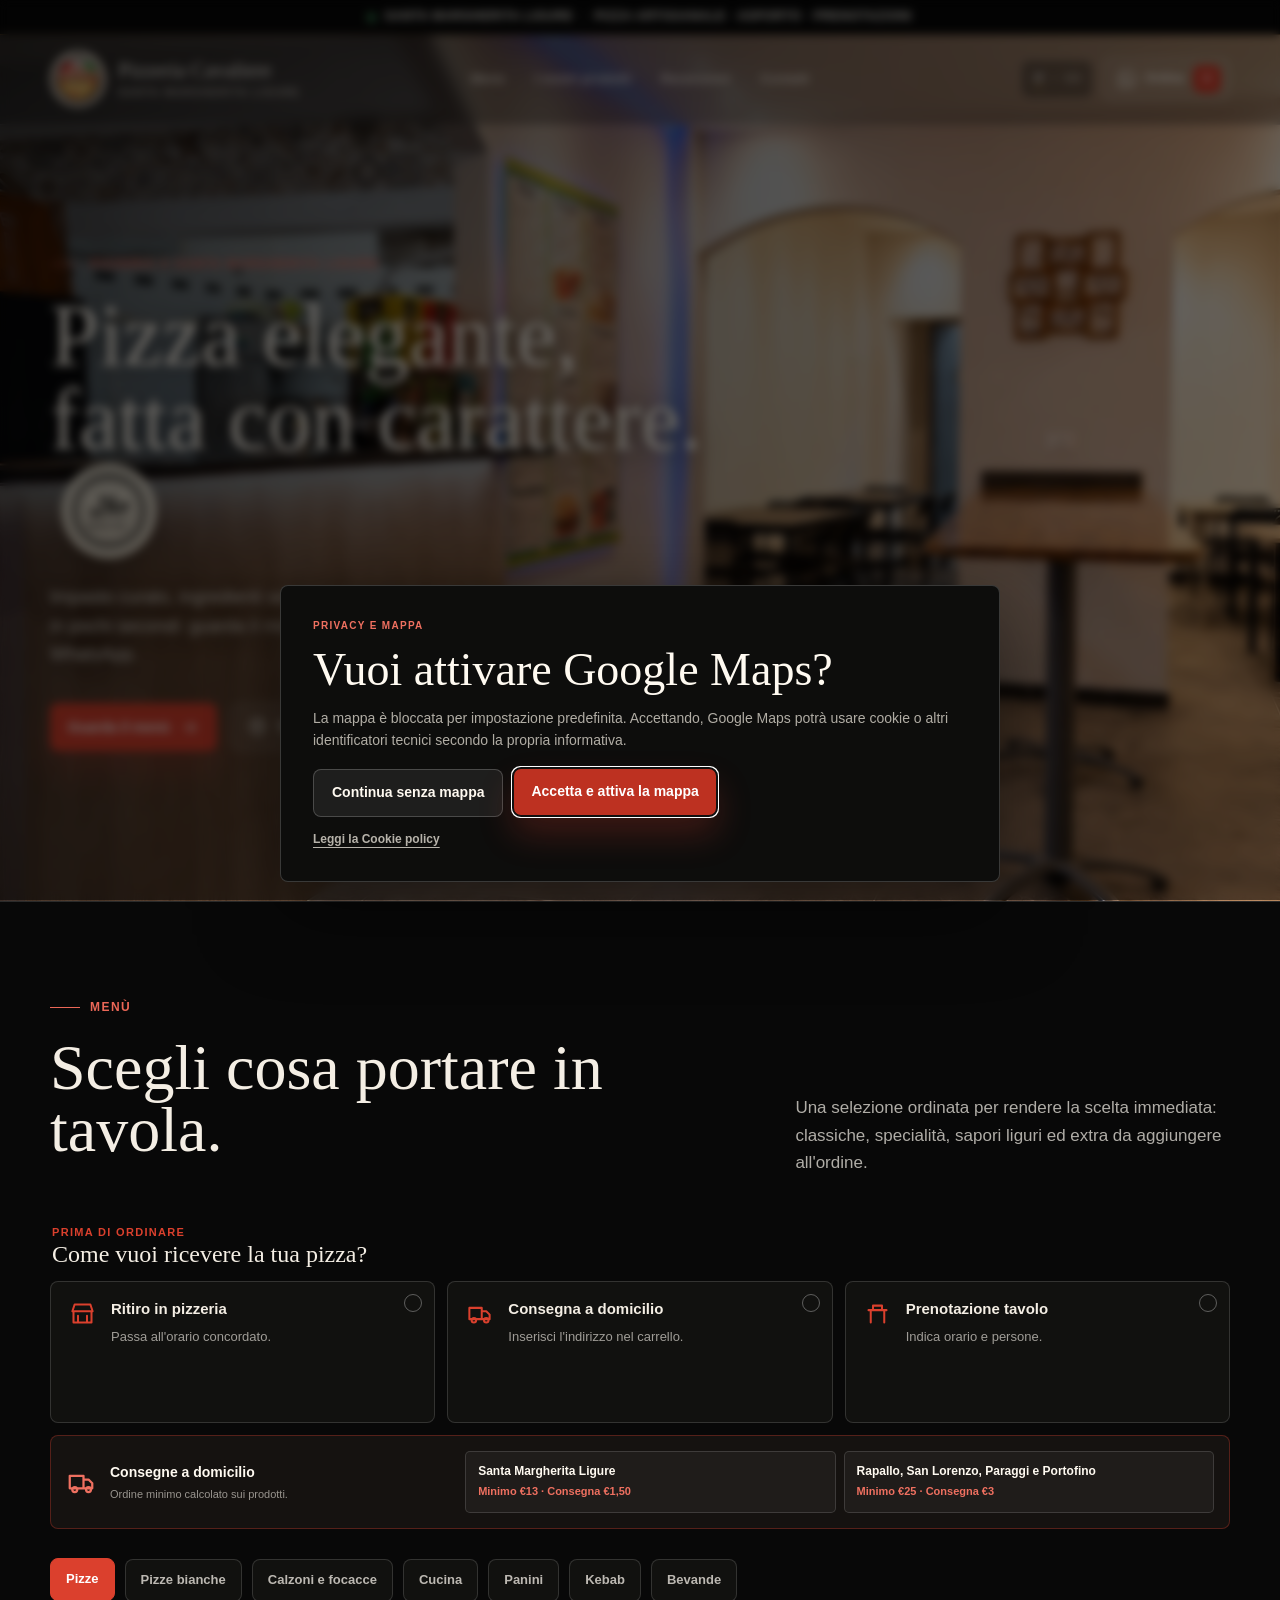
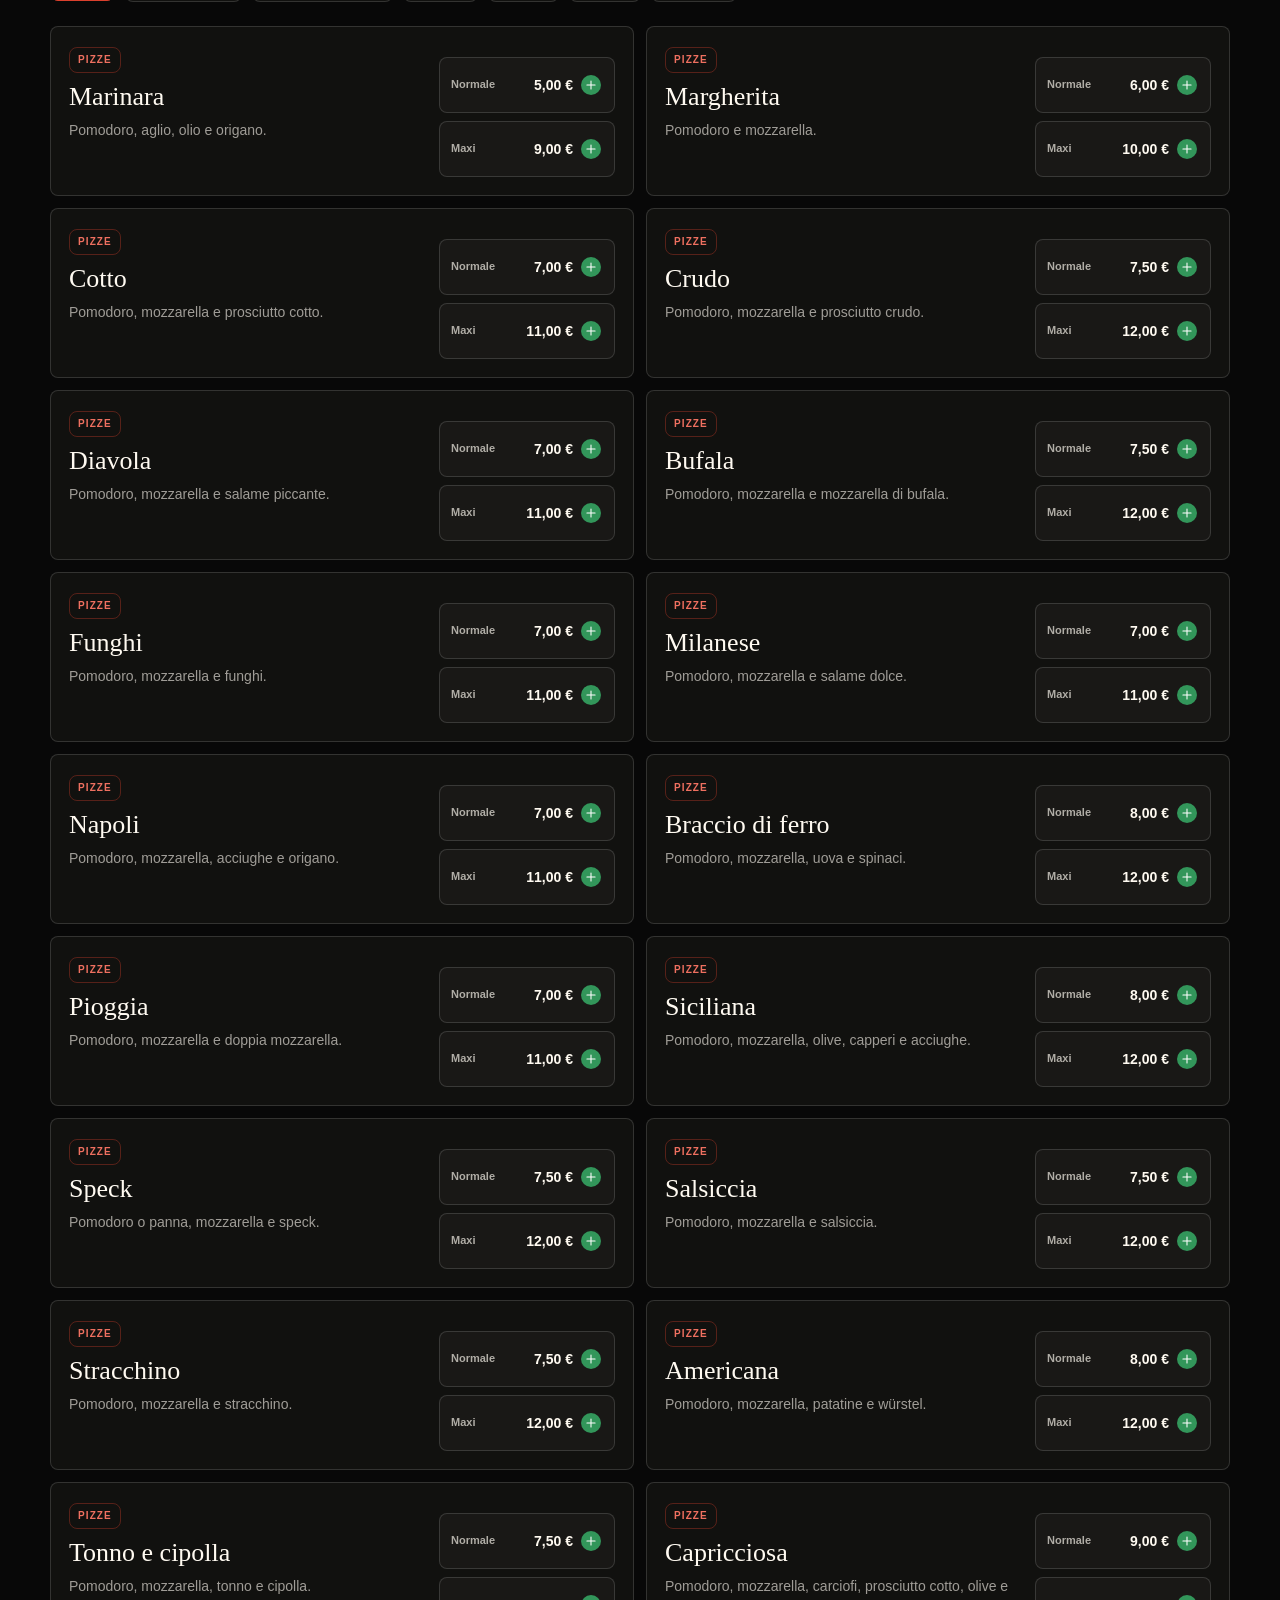
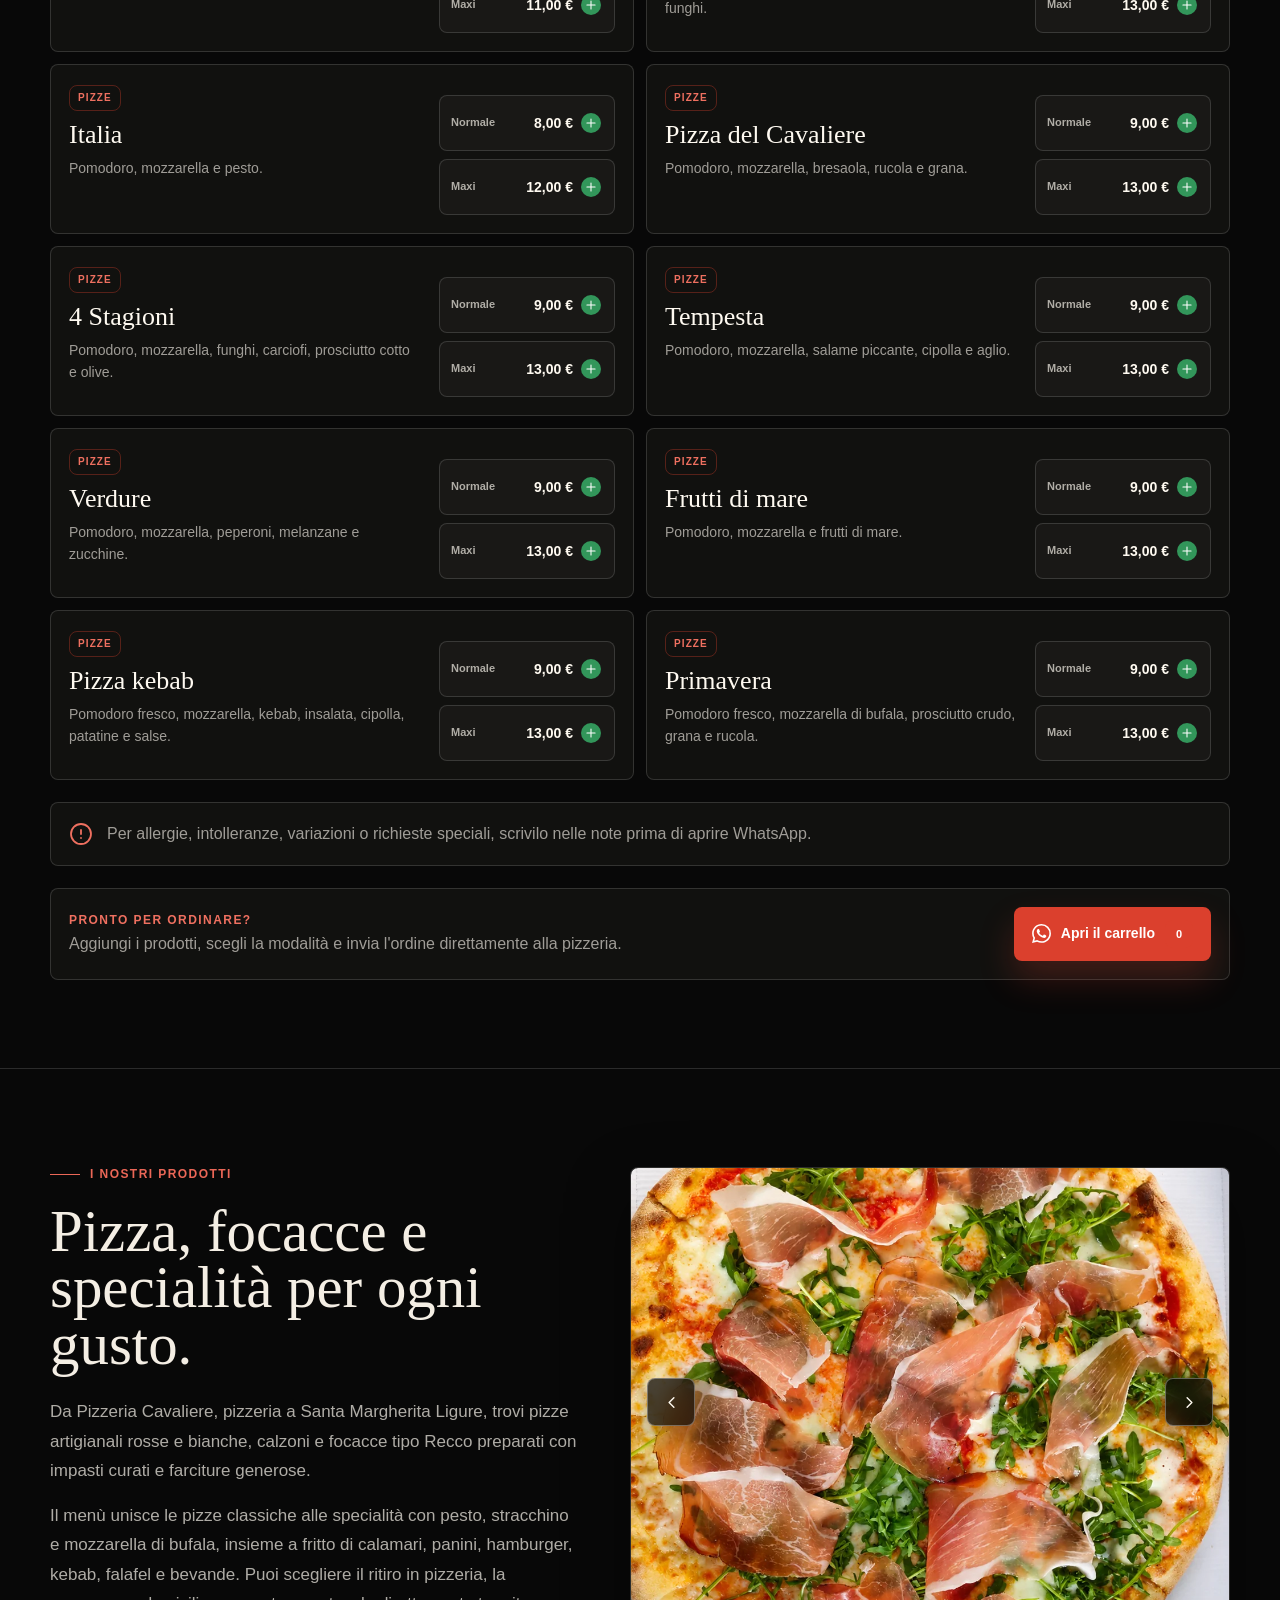
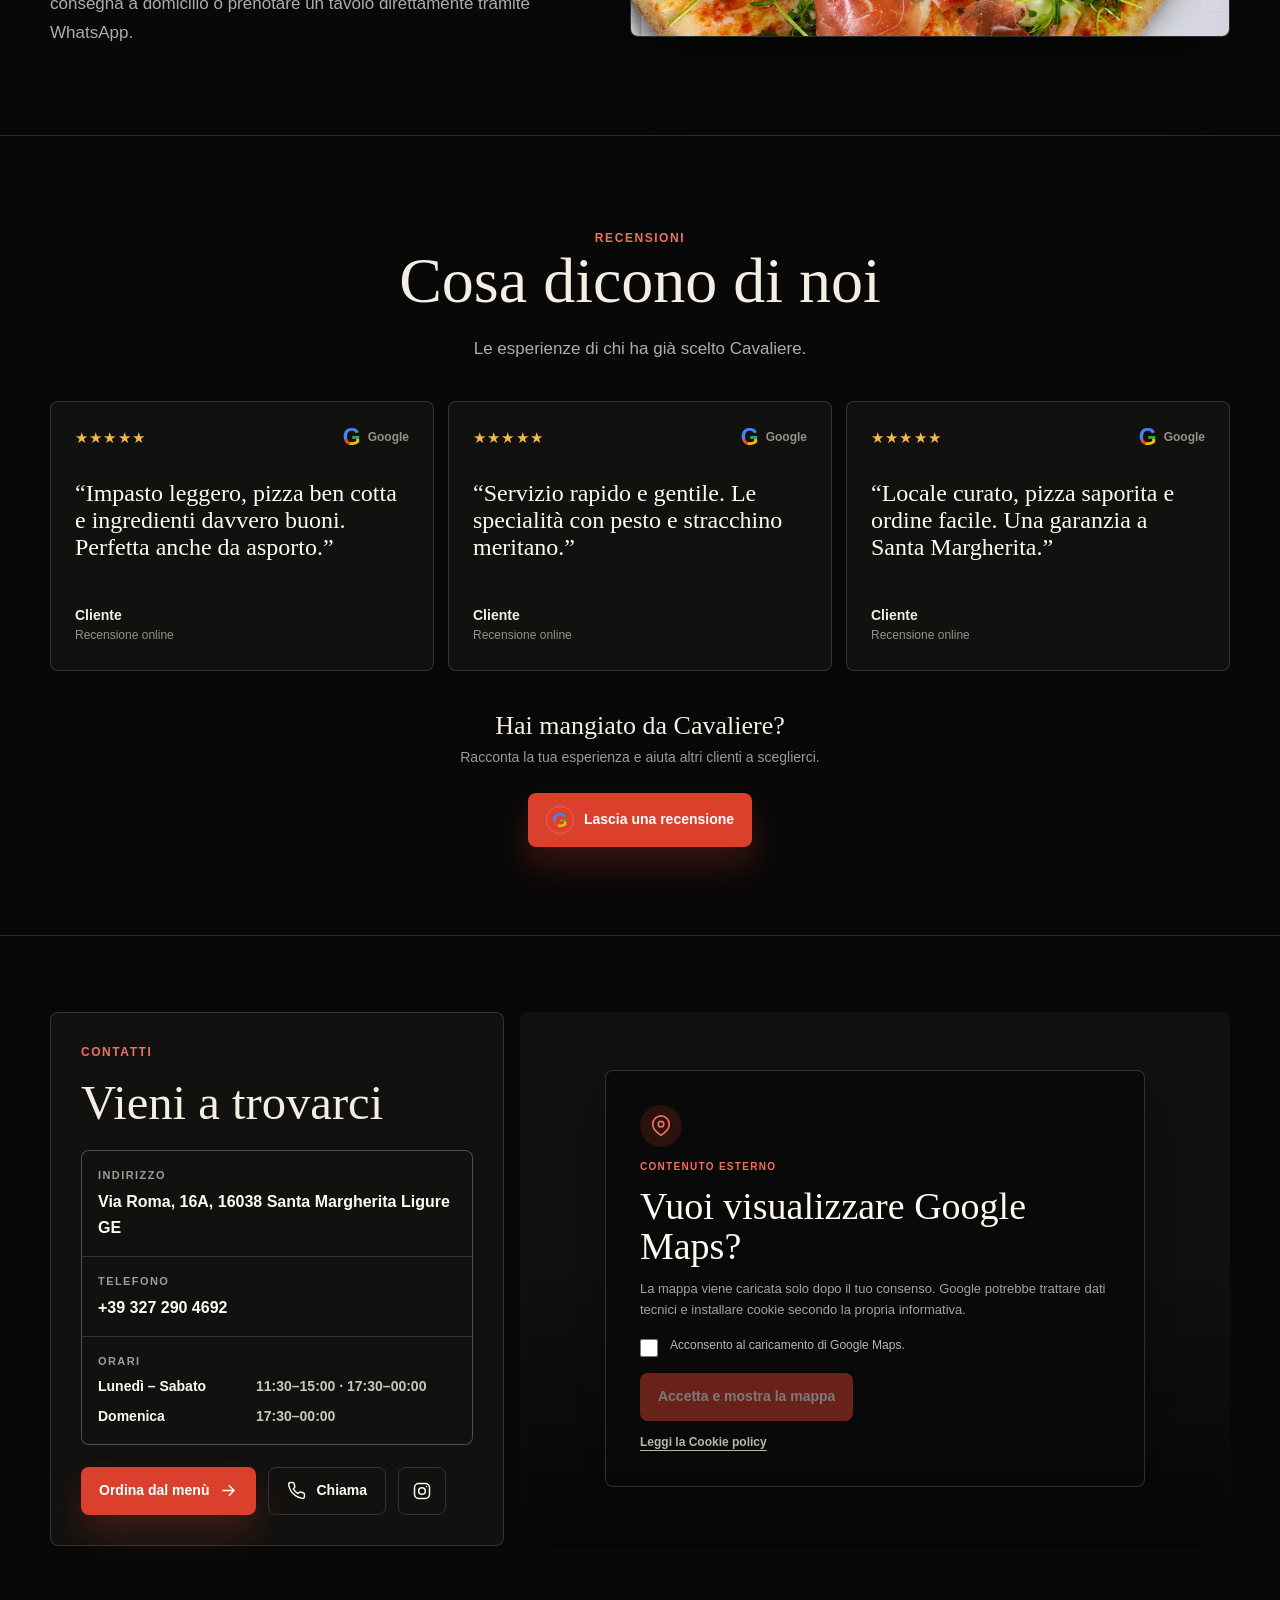
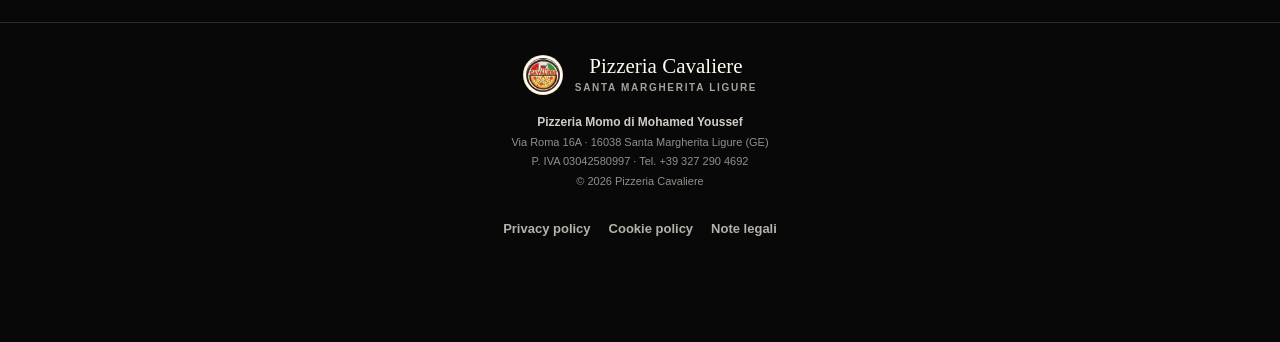
==== index.html @ 06cf5183 "Add files via upload" ====
<!doctype html>
<html lang="it" translate="no" class="notranslate">
  <head>
    <meta charset="UTF-8" />
    <meta name="viewport" content="width=device-width, initial-scale=1.0" />
    <meta
      name="description"
      content="Pizzeria Cavaliere a Santa Margherita Ligure: pizza artigianale, prodotti selezionati, asporto, prenotazioni e ordini rapidi."
    />
    <meta name="theme-color" content="#070707" />
    <meta name="google" content="notranslate" />
    <meta property="og:title" content="Pizzeria Cavaliere | Santa Margherita Ligure" />
    <meta
      property="og:description"
      content="Pizza artigianale a Santa Margherita Ligure. Guarda il menù, scegli le tue pizze e prepara l'ordine."
    />
    <meta property="og:type" content="website" />
    <meta property="og:image" content="assets/hero-locale.jpg" />
    <title>Pizzeria Cavaliere Santa Margherita Ligure | Pizza artigianale</title>
    <link rel="icon" href="assets/logo-cavaliere.jpg" type="image/jpeg" />
    <link rel="preload" href="assets/logo-cavaliere.jpg" as="image" />
    <link rel="preload" href="assets/hero-locale.jpg" as="image" />
    <link rel="preload" href="assets/hero-mobile.jpg" as="image" media="(max-width: 780px)" />
    <link rel="stylesheet" href="styles.css" />
    <script src="script.js" defer></script>
    <script type="application/ld+json">
      {
        "@context": "https://schema.org",
        "@type": "Restaurant",
        "name": "Pizzeria Cavaliere",
        "description": "Pizzeria artigianale a Santa Margherita Ligure con menù digitale, asporto e prenotazioni.",
        "address": {
          "@type": "PostalAddress",
          "streetAddress": "Via Roma, 16A",
          "postalCode": "16038",
          "addressLocality": "Santa Margherita Ligure",
          "addressRegion": "GE",
          "addressCountry": "IT"
        },
        "telephone": "+39 327 290 4692",
        "openingHoursSpecification": [
          {
            "@type": "OpeningHoursSpecification",
            "dayOfWeek": ["Monday", "Tuesday", "Wednesday", "Thursday", "Friday", "Saturday"],
            "opens": "11:30",
            "closes": "15:00"
          },
          {
            "@type": "OpeningHoursSpecification",
            "dayOfWeek": ["Monday", "Tuesday", "Wednesday", "Thursday", "Friday", "Saturday", "Sunday"],
            "opens": "17:30",
            "closes": "00:00"
          }
        ],
        "servesCuisine": ["Pizza", "Focaccia", "Cucina ligure"],
        "priceRange": "€€"
      }
    </script>
  </head>
  <body>
    <a class="skip-link" href="#contenuto">Vai al contenuto</a>

    <div class="map-cookie-notice" id="mapCookieNotice" role="dialog" aria-modal="true" aria-labelledby="mapCookieTitle" hidden>
      <div class="map-cookie-notice__panel">
        <span class="map-cookie-notice__label">Privacy e mappa</span>
        <h2 id="mapCookieTitle">Vuoi attivare Google Maps?</h2>
        <p>La mappa è bloccata per impostazione predefinita. Accettando, Google Maps potrà usare cookie o altri identificatori tecnici secondo la propria informativa.</p>
        <div class="map-cookie-notice__actions">
          <button class="button button--ghost" type="button" id="declineMapCookies">Continua senza mappa</button>
          <button class="button button--primary" type="button" id="acceptMapCookies">Accetta e attiva la mappa</button>
        </div>
        <a href="cookie-policy.html">Leggi la Cookie policy</a>
      </div>
    </div>

    <div class="announcement" role="status">
      <div class="container announcement__inner">
        <span class="open-dot" aria-hidden="true"></span>
        <span>Santa Margherita Ligure</span>
        <span class="announcement__divider" aria-hidden="true"></span>
        <span>Pizza artigianale · Asporto · Prenotazioni</span>
      </div>
    </div>

    <header class="site-header" id="top">
      <nav class="container nav" aria-label="Navigazione principale">
        <a class="brand" href="#top" aria-label="Pizzeria Cavaliere, torna all'inizio">
          <span class="brand__mark brand__mark--image" aria-hidden="true">
            <img src="assets/logo-cavaliere.jpg" alt="" width="780" height="782" />
          </span>
          <span class="brand__text">
            <strong>Pizzeria Cavaliere</strong>
            <small>Santa Margherita Ligure</small>
          </span>
        </a>

        <div class="nav__links">
          <a href="#menu">Menù</a>
          <a href="#prodotti">I nostri prodotti</a>
          <a href="#recensioni">Recensioni</a>
          <a href="#contatti">Contatti</a>
        </div>

        <div class="nav__actions">
          <div class="language-switcher" role="group" aria-label="Seleziona lingua">
            <button type="button" data-set-language="it" aria-pressed="true">IT</button>
            <span aria-hidden="true">/</span>
            <button type="button" data-set-language="en" aria-pressed="false">EN</button>
          </div>

          <a class="mobile-call-pill" href="tel:+393272904692" data-phone-link aria-label="Chiama Pizzeria Cavaliere">
            <svg viewBox="0 0 24 24" aria-hidden="true"><path d="M22 16.9v3a2 2 0 0 1-2.2 2 19.8 19.8 0 0 1-8.6-3.1 19.4 19.4 0 0 1-6-6A19.8 19.8 0 0 1 2.1 4.2 2 2 0 0 1 4.1 2h3a2 2 0 0 1 2 1.7c.1 1 .4 2 .7 2.8a2 2 0 0 1-.5 2.1L8 9.9a16 16 0 0 0 6 6l1.3-1.3a2 2 0 0 1 2.1-.5c.9.3 1.8.6 2.8.7a2 2 0 0 1 1.8 2.1z" /></svg>
          </a>

          <button class="cart-pill" type="button" data-open-cart aria-label="Apri il carrello">
            <svg class="whatsapp-logo" viewBox="0 0 24 24" aria-hidden="true">
              <path d="M17.472 14.382c-.297-.149-1.758-.867-2.03-.967-.273-.099-.471-.149-.67.149-.198.297-.767.966-.94 1.164-.173.199-.347.223-.644.075-.297-.149-1.255-.462-2.39-1.475-.883-.788-1.48-1.761-1.653-2.059-.173-.297-.018-.458.13-.606.134-.133.297-.347.446-.521.149-.173.198-.297.297-.495.1-.198.05-.372-.025-.521-.074-.149-.669-1.612-.916-2.207-.242-.579-.487-.5-.669-.51-.173-.009-.372-.01-.57-.01-.198 0-.52.075-.792.372-.272.297-1.04 1.016-1.04 2.479 0 1.462 1.065 2.875 1.213 3.074.149.198 2.095 3.2 5.076 4.487.709.306 1.263.489 1.694.626.712.226 1.36.194 1.872.118.571-.085 1.758-.719 2.006-1.413.248-.694.248-1.289.173-1.413-.074-.124-.272-.198-.57-.347m-5.421 7.403h-.004a9.87 9.87 0 0 1-5.031-1.378l-.361-.214-3.741.981.998-3.648-.235-.374a9.86 9.86 0 0 1-1.51-5.26c.002-5.45 4.437-9.884 9.892-9.884a9.82 9.82 0 0 1 7.021 2.91 9.83 9.83 0 0 1 2.898 7.026c-.003 5.45-4.437 9.884-9.927 9.884m8.413-18.297A11.82 11.82 0 0 0 12.05 0C5.495 0 .16 5.335.157 11.892c0 2.096.547 4.142 1.588 5.945L.057 24l6.305-1.654a11.89 11.89 0 0 0 5.683 1.448h.005c6.554 0 11.89-5.335 11.893-11.893a11.82 11.82 0 0 0-3.48-8.413Z" />
            </svg>
            <span>Ordina</span>
            <span class="cart-pill__count" data-cart-count>0</span>
          </button>
        </div>
      </nav>
    </header>

    <main id="contenuto">
      <section class="hero" aria-labelledby="hero-title">
        <div class="container hero__grid">
          <div class="hero__content reveal">
            <div class="eyebrow"><span></span> Pizzeria a Santa Margherita Ligure</div>
            <h1 id="hero-title">
              Pizza elegante, fatta con carattere.
              <span class="hero__halal-badge" aria-label="Proposte Halal">
                <img src="assets/halal-mark.svg" alt="Halal" width="120" height="120" />
              </span>
            </h1>
            <p class="hero__claim">
              Impasto curato, ingredienti selezionati e un servizio pensato per farti ordinare in pochi secondi:
              guarda il menù e invia la richiesta direttamente su WhatsApp.
            </p>
            <div class="hero__actions">
              <a class="button button--primary hero__primary-cta" href="#menu">
                <span>Guarda il menù</span>
                <svg viewBox="0 0 24 24" aria-hidden="true"><path d="M5 12h14M13 6l6 6-6 6" /></svg>
              </a>
              <a class="button button--ghost hero__location-cta" href="#contatti">
                <svg viewBox="0 0 24 24" aria-hidden="true">
                  <path d="M21 10c0 7-9 12-9 12S3 17 3 10a9 9 0 1 1 18 0Z" />
                  <path d="M12 13a3 3 0 1 0 0-6 3 3 0 0 0 0 6Z" />
                </svg>
                <span>Trova il locale</span>
              </a>
              <a
                class="social-icon-link"
                href="https://www.instagram.com/pizzeria_cavaliere"
                target="_blank"
                rel="noreferrer"
                aria-label="Pizzeria Cavaliere su Instagram"
                title="Instagram"
              >
                <svg viewBox="0 0 24 24" aria-hidden="true">
                  <rect x="3" y="3" width="18" height="18" rx="5" />
                  <circle cx="12" cy="12" r="4" />
                  <path d="M17.5 6.5h.01" />
                </svg>
              </a>
            </div>
          </div>
        </div>

        <a class="hero__scroll" href="#menu" aria-label="Scorri al menù">
          <span>Guarda il menù</span>
          <svg viewBox="0 0 24 24" aria-hidden="true"><path d="m6 9 6 6 6-6" /></svg>
        </a>
      </section>

      <section class="menu-section section" id="menu" aria-labelledby="menu-title">
        <div class="container">
          <div class="section-heading reveal">
            <div>
              <div class="eyebrow"><span></span> Menù</div>
              <h2 id="menu-title">Scegli cosa portare in tavola.</h2>
            </div>
            <p>
              Una selezione ordinata per rendere la scelta immediata: classiche, specialità,
              sapori liguri ed extra da aggiungere all'ordine.
            </p>
          </div>

          <fieldset class="fulfillment-choice reveal" id="orderModeChoice">
            <legend>
              <span>Prima di ordinare</span>
              Come vuoi ricevere la tua pizza?
            </legend>
            <div class="fulfillment-choice__grid">
              <label class="fulfillment-card">
                <input type="radio" name="orderMode" value="Ritiro in pizzeria" data-order-mode-input required />
                <span class="fulfillment-card__check" aria-hidden="true"></span>
                <svg viewBox="0 0 24 24" aria-hidden="true"><path d="M4 10h16v10H4zM3 10l2-6h14l2 6M8 14v6M16 14v6" /></svg>
                <strong>Ritiro in pizzeria</strong>
                <small>Passa all'orario concordato.</small>
              </label>
              <label class="fulfillment-card">
                <input type="radio" name="orderMode" value="Consegna a domicilio" data-order-mode-input />
                <span class="fulfillment-card__check" aria-hidden="true"></span>
                <svg viewBox="0 0 24 24" aria-hidden="true"><path d="M3 7h11v10H3zM14 10h4l3 3v4h-7zM7 20a2 2 0 1 0 0-4 2 2 0 0 0 0 4ZM18 20a2 2 0 1 0 0-4 2 2 0 0 0 0 4Z" /></svg>
                <strong>Consegna a domicilio</strong>
                <small>Inserisci l'indirizzo nel carrello.</small>
              </label>
              <label class="fulfillment-card">
                <input type="radio" name="orderMode" value="Prenotazione tavolo" data-order-mode-input />
                <span class="fulfillment-card__check" aria-hidden="true"></span>
                <svg viewBox="0 0 24 24" aria-hidden="true"><path d="M4 9h16M6 9v11M18 9v11M8 5h8v4H8z" /></svg>
                <strong>Prenotazione tavolo</strong>
                <small>Indica orario e persone.</small>
              </label>
            </div>
            <aside class="delivery-rates" aria-label="Condizioni per la consegna a domicilio">
              <div class="delivery-rates__heading">
                <svg viewBox="0 0 24 24" aria-hidden="true"><path d="M3 7h11v10H3zM14 10h4l3 3v4h-7zM7 20a2 2 0 1 0 0-4 2 2 0 0 0 0 4ZM18 20a2 2 0 1 0 0-4 2 2 0 0 0 0 4Z" /></svg>
                <div><strong>Consegne a domicilio</strong><small>Ordine minimo calcolato sui prodotti.</small></div>
              </div>
              <div class="delivery-rates__zones">
                <div><strong>Santa Margherita Ligure</strong><span>Minimo €13 · Consegna €1,50</span></div>
                <div><strong>Rapallo, San Lorenzo, Paraggi e Portofino</strong><span>Minimo €25 · Consegna €3</span></div>
              </div>
            </aside>
            <p class="field-error" id="orderModeError" role="alert" hidden>Scegli una modalità prima di inviare l'ordine.</p>
          </fieldset>

          <div class="menu-toolbar reveal" aria-label="Categorie del menù">
            <button class="filter-button is-active" type="button" data-filter="pizze" aria-pressed="true">Pizze</button>
            <button class="filter-button" type="button" data-filter="bianche" aria-pressed="false">Pizze bianche</button>
            <button class="filter-button" type="button" data-filter="forno" aria-pressed="false">Calzoni e focacce</button>
            <button class="filter-button" type="button" data-filter="cucina" aria-pressed="false">Cucina</button>
            <button class="filter-button" type="button" data-filter="panini" aria-pressed="false">Panini</button>
            <button class="filter-button" type="button" data-filter="kebab" aria-pressed="false">Kebab</button>
            <button class="filter-button" type="button" data-filter="bevande" aria-pressed="false">Bevande</button>
          </div>

          <div class="menu-grid" id="menuGrid" aria-live="polite"></div>

          <div class="menu-note reveal">
            <svg viewBox="0 0 24 24" aria-hidden="true"><path d="M12 22c5.5 0 10-4.5 10-10S17.5 2 12 2 2 6.5 2 12s4.5 10 10 10ZM12 8v4M12 16h.01" /></svg>
            <p>
              Per allergie, intolleranze, variazioni o richieste speciali, scrivilo nelle note prima di aprire WhatsApp.
            </p>
          </div>

          <div class="menu-order-cta reveal">
            <div>
              <span>Pronto per ordinare?</span>
              <p>Aggiungi i prodotti, scegli la modalità e invia l'ordine direttamente alla pizzeria.</p>
            </div>
            <button class="button button--primary" type="button" data-open-cart>
              <svg class="whatsapp-logo" viewBox="0 0 24 24" aria-hidden="true"><path d="M17.472 14.382c-.297-.149-1.758-.867-2.03-.967-.273-.099-.471-.149-.67.149-.198.297-.767.966-.94 1.164-.173.199-.347.223-.644.075-.297-.149-1.255-.462-2.39-1.475-.883-.788-1.48-1.761-1.653-2.059-.173-.297-.018-.458.13-.606.134-.133.297-.347.446-.521.149-.173.198-.297.297-.495.1-.198.05-.372-.025-.521-.074-.149-.669-1.612-.916-2.207-.242-.579-.487-.5-.669-.51-.173-.009-.372-.01-.57-.01-.198 0-.52.075-.792.372-.272.297-1.04 1.016-1.04 2.479 0 1.462 1.065 2.875 1.213 3.074.149.198 2.095 3.2 5.076 4.487.709.306 1.263.489 1.694.626.712.226 1.36.194 1.872.118.571-.085 1.758-.719 2.006-1.413.248-.694.248-1.289.173-1.413-.074-.124-.272-.198-.57-.347m-5.421 7.403h-.004a9.87 9.87 0 0 1-5.031-1.378l-.361-.214-3.741.981.998-3.648-.235-.374a9.86 9.86 0 0 1-1.51-5.26c.002-5.45 4.437-9.884 9.892-9.884a9.82 9.82 0 0 1 7.021 2.91 9.83 9.83 0 0 1 2.898 7.026c-.003 5.45-4.437 9.884-9.927 9.884m8.413-18.297A11.82 11.82 0 0 0 12.05 0C5.495 0 .16 5.335.157 11.892c0 2.096.547 4.142 1.588 5.945L.057 24l6.305-1.654a11.89 11.89 0 0 0 5.683 1.448h.005c6.554 0 11.89-5.335 11.893-11.893a11.82 11.82 0 0 0-3.48-8.413Z" /></svg>
              <span>Apri il carrello</span>
              <span class="menu-order-cta__count" data-cart-count>0</span>
            </button>
          </div>
        </div>
      </section>

      <section class="products-section section" id="prodotti" aria-labelledby="products-title">
        <div class="container products-grid">
          <div class="products-copy reveal">
            <div class="eyebrow"><span></span> I nostri prodotti</div>
            <h2 id="products-title">Pizza, focacce e specialità per ogni gusto.</h2>
            <div class="products-copy__seo">
              <p>
                Da Pizzeria Cavaliere, pizzeria a Santa Margherita Ligure, trovi pizze artigianali rosse e bianche,
                calzoni e focacce tipo Recco preparati con impasti curati e farciture generose.
              </p>
              <p>
                Il menù unisce le pizze classiche alle specialità con pesto, stracchino e mozzarella di bufala,
                insieme a fritto di calamari, panini, hamburger, kebab, falafel e bevande. Puoi scegliere il ritiro
                in pizzeria, la consegna a domicilio o prenotare un tavolo direttamente tramite WhatsApp.
              </p>
            </div>
          </div>

          <div class="products-carousel reveal" data-product-carousel tabindex="0" aria-label="Galleria dei prodotti Cavaliere">
            <div class="products-carousel__viewport">
              <figure class="product-slide is-active" data-product-slide aria-hidden="false">
                <img src="assets/prodotto-1.webp" alt="Pizza con prosciutto crudo e rucola di Pizzeria Cavaliere" width="1050" height="1400" loading="lazy" decoding="async" />
              </figure>
              <figure class="product-slide" data-product-slide aria-hidden="true">
                <img src="assets/prodotto-2.webp" alt="Pizza bianca ai formaggi di Pizzeria Cavaliere" width="1120" height="1400" loading="lazy" decoding="async" />
              </figure>
              <figure class="product-slide" data-product-slide aria-hidden="true">
                <img src="assets/prodotto-3.webp" alt="Pizza con olive e formaggi di Pizzeria Cavaliere" width="1120" height="1400" loading="lazy" decoding="async" />
              </figure>
              <figure class="product-slide" data-product-slide aria-hidden="true">
                <img src="assets/prodotto-4.webp" alt="Fritto di calamari servito da Pizzeria Cavaliere" width="1400" height="1050" loading="lazy" decoding="async" />
              </figure>
              <figure class="product-slide" data-product-slide aria-hidden="true">
                <img src="assets/prodotto-5.webp" alt="Panino kebab con pollo, insalata e salse di Pizzeria Cavaliere" width="1050" height="1400" loading="lazy" decoding="async" />
              </figure>
            </div>
            <button class="carousel-button carousel-button--prev" type="button" data-product-prev aria-label="Prodotto precedente">
              <svg viewBox="0 0 24 24" aria-hidden="true"><path d="m15 18-6-6 6-6" /></svg>
            </button>
            <button class="carousel-button carousel-button--next" type="button" data-product-next aria-label="Prodotto successivo">
              <svg viewBox="0 0 24 24" aria-hidden="true"><path d="m9 18 6-6-6-6" /></svg>
            </button>
          </div>
        </div>
      </section>

      <section class="reviews-section section" id="recensioni" aria-labelledby="reviews-title">
        <div class="container">
          <div class="reviews-head reveal">
            <span>Recensioni</span>
            <h2 id="reviews-title">Cosa dicono di noi</h2>
            <p>Le esperienze di chi ha già scelto Cavaliere.</p>
          </div>

          <div class="reviews-grid">
            <article class="review-card reveal">
              <div class="review-card__top">
                <div class="review-stars" aria-label="Cinque stelle">★★★★★</div>
                <span class="google-brand"><i class="google-logo" aria-hidden="true">G</i> Google</span>
              </div>
              <blockquote>“Impasto leggero, pizza ben cotta e ingredienti davvero buoni. Perfetta anche da asporto.”</blockquote>
              <footer><strong>Cliente</strong><span>Recensione online</span></footer>
            </article>
            <article class="review-card reveal">
              <div class="review-card__top">
                <div class="review-stars" aria-label="Cinque stelle">★★★★★</div>
                <span class="google-brand"><i class="google-logo" aria-hidden="true">G</i> Google</span>
              </div>
              <blockquote>“Servizio rapido e gentile. Le specialità con pesto e stracchino meritano.”</blockquote>
              <footer><strong>Cliente</strong><span>Recensione online</span></footer>
            </article>
            <article class="review-card reveal">
              <div class="review-card__top">
                <div class="review-stars" aria-label="Cinque stelle">★★★★★</div>
                <span class="google-brand"><i class="google-logo" aria-hidden="true">G</i> Google</span>
              </div>
              <blockquote>“Locale curato, pizza saporita e ordine facile. Una garanzia a Santa Margherita.”</blockquote>
              <footer><strong>Cliente</strong><span>Recensione online</span></footer>
            </article>
          </div>
          <div class="reviews-action reveal">
            <div>
              <strong>Hai mangiato da Cavaliere?</strong>
              <span>Racconta la tua esperienza e aiuta altri clienti a sceglierci.</span>
            </div>
            <a class="button button--primary" href="#" data-review-link>
              <i class="google-logo google-logo--button" aria-hidden="true">G</i>
              <span>Lascia una recensione</span>
            </a>
          </div>
        </div>
      </section>

      <section class="contact-section section" id="contatti" aria-labelledby="contact-title">
        <div class="container contact-grid">
          <div class="contact-panel reveal">
            <span class="contact-panel__label">Contatti</span>
            <h2 id="contact-title">Vieni a trovarci</h2>
            <div class="contact-list">
              <div class="contact-row">
                <small>Indirizzo</small>
                <strong data-address>Santa Margherita Ligure (GE)</strong>
              </div>
              <div class="contact-row" data-phone-row hidden>
                <small>Telefono</small>
                <strong data-phone-display></strong>
              </div>
              <div class="contact-row contact-row--hours" data-hours-row>
                <small>Orari</small>
                <strong class="contact-hours" data-hours-display>
                  <span><b>Lunedì – Sabato</b><time>11:30–15:00 · 17:30–00:00</time></span>
                  <span><b>Domenica</b><time>17:30–00:00</time></span>
                </strong>
              </div>
            </div>
            <div class="contact-actions">
              <a class="button button--primary" href="#menu">
                <span>Ordina dal menù</span>
                <svg viewBox="0 0 24 24" aria-hidden="true"><path d="M5 12h14M13 6l6 6-6 6" /></svg>
              </a>
              <a class="button button--outline" href="#" data-phone-link>
                <svg viewBox="0 0 24 24" aria-hidden="true"><path d="M22 16.9v3a2 2 0 0 1-2.2 2 19.8 19.8 0 0 1-8.6-3.1 19.4 19.4 0 0 1-6-6A19.8 19.8 0 0 1 2.1 4.2 2 2 0 0 1 4.1 2h3a2 2 0 0 1 2 1.7c.1 1 .4 2 .7 2.8a2 2 0 0 1-.5 2.1L8 9.9a16 16 0 0 0 6 6l1.3-1.3a2 2 0 0 1 2.1-.5c.9.3 1.8.6 2.8.7a2 2 0 0 1 1.8 2.1z" /></svg>
                <span>Chiama</span>
              </a>
              <a
                class="social-icon-link social-icon-link--contact"
                href="https://www.instagram.com/pizzeria_cavaliere"
                target="_blank"
                rel="noreferrer"
                aria-label="Pizzeria Cavaliere su Instagram"
                title="Instagram"
              >
                <svg viewBox="0 0 24 24" aria-hidden="true">
                  <rect x="3" y="3" width="18" height="18" rx="5" />
                  <circle cx="12" cy="12" r="4" />
                  <path d="M17.5 6.5h.01" />
                </svg>
              </a>
            </div>
          </div>

          <div class="map-panel reveal" id="mapPanel">
            <div class="map-consent" id="mapConsent">
              <div class="map-consent__icon" aria-hidden="true">
                <svg viewBox="0 0 24 24"><path d="M21 10c0 7-9 12-9 12S3 17 3 10a9 9 0 1 1 18 0Z"/><path d="M12 13a3 3 0 1 0 0-6 3 3 0 0 0 0 6Z"/></svg>
              </div>
              <span>Contenuto esterno</span>
              <h3>Vuoi visualizzare Google Maps?</h3>
              <p>La mappa viene caricata solo dopo il tuo consenso. Google potrebbe trattare dati tecnici e installare cookie secondo la propria informativa.</p>
              <label class="consent-check consent-check--map">
                <input type="checkbox" id="mapConsentCheckbox" />
                <span>Acconsento al caricamento di Google Maps.</span>
              </label>
              <button class="button button--primary" type="button" id="enableMap" disabled>Accetta e mostra la mappa</button>
              <a href="cookie-policy.html">Leggi la Cookie policy</a>
            </div>
            <div class="map-panel__content" id="mapContent" hidden>
              <span>Via Roma, 16A</span>
              <strong>Pizzeria Cavaliere</strong>
              <a href="#" data-map-link>Apri indicazioni</a>
            </div>
          </div>
        </div>
      </section>
    </main>

    <footer class="site-footer">
      <div class="container footer-grid">
        <div class="footer-brand-block">
          <a class="brand brand--footer" href="#top" aria-label="Pizzeria Cavaliere, torna all'inizio">
            <span class="brand__mark brand__mark--image" aria-hidden="true">
              <img src="assets/logo-cavaliere.jpg" alt="" width="780" height="782" loading="lazy" />
            </span>
            <span class="brand__text">
              <strong>Pizzeria Cavaliere</strong>
              <small>Santa Margherita Ligure</small>
            </span>
          </a>
          <div class="footer-legal">
            <strong>Pizzeria Momo di Mohamed Youssef</strong>
            <span>Via Roma 16A · 16038 Santa Margherita Ligure (GE)</span>
            <span>P. IVA 03042580997 · Tel. +39 327 290 4692</span>
            <span>© <span data-year></span> Pizzeria Cavaliere</span>
          </div>
        </div>
        <div class="footer-links footer-links--legal">
          <a href="privacy-policy.html">Privacy policy</a>
          <a href="cookie-policy.html">Cookie policy</a>
          <a href="note-legali.html">Note legali</a>
        </div>
      </div>
    </footer>

    <button class="mobile-order-bar is-hidden-on-hero" type="button" data-open-cart aria-label="Prenota o ordina su WhatsApp">
      <span>Il tuo ordine</span>
      <strong data-cart-total-preview>€0,00</strong>
      <span class="mobile-order-bar__count" data-cart-count>0</span>
    </button>

    <div class="cart-shell" id="cartShell" aria-hidden="true">
      <button class="cart-backdrop" type="button" data-close-cart aria-label="Chiudi ordine"></button>
      <aside class="cart-drawer" role="dialog" aria-modal="true" aria-labelledby="cartTitle" tabindex="-1">
        <div class="cart-drawer__header">
          <div>
            <span>Carrello</span>
            <h2 id="cartTitle">Il tuo ordine.</h2>
          </div>
          <button class="icon-button" type="button" data-close-cart aria-label="Chiudi">
            <svg viewBox="0 0 24 24" aria-hidden="true"><path d="M18 6 6 18M6 6l12 12" /></svg>
          </button>
        </div>

        <div class="cart-drawer__body">
          <div class="empty-cart" id="emptyCart">
            <h3>Il carrello è ancora vuoto.</h3>
            <p>Scegli un prodotto dal menù per iniziare.</p>
            <a class="button button--primary" href="#menu" data-close-cart>Vai al menù</a>
          </div>

          <div class="cart-items" id="cartItems"></div>

          <div class="order-summary" id="orderModeSummary">
            <span>Modalità</span>
            <strong>Nessuna modalità selezionata</strong>
          </div>

          <fieldset class="cart-mode-choice" id="cartModeChoice">
            <legend>Come vuoi ricevere l'ordine?</legend>
            <div class="cart-mode-choice__options">
              <label><input type="radio" name="orderModeCart" value="Ritiro in pizzeria" /><span>Ritiro</span></label>
              <label><input type="radio" name="orderModeCart" value="Consegna a domicilio" /><span>Consegna</span></label>
              <label><input type="radio" name="orderModeCart" value="Prenotazione tavolo" /><span>Tavolo</span></label>
            </div>
            <p class="field-error" id="cartModeError" role="alert" hidden>Scegli una modalità per continuare.</p>
          </fieldset>

          <div class="order-fields" id="orderFields">
            <div class="delivery-address-field" id="deliveryAddressField" hidden>
              <label for="deliveryZone">Zona di consegna</label>
              <select id="deliveryZone" aria-describedby="deliveryZoneNote">
                <option value="">Scegli la località</option>
                <option value="santa">Santa Margherita Ligure — minimo €13 · consegna €1,50</option>
                <option value="golfo">Rapallo, San Lorenzo, Paraggi o Portofino — minimo €25 · consegna €3</option>
              </select>
              <p class="delivery-zone-note" id="deliveryZoneNote" aria-live="polite">Seleziona la zona per verificare minimo d'ordine e costo di consegna.</p>
              <label for="deliveryAddress">Indirizzo di consegna</label>
              <input id="deliveryAddress" type="text" autocomplete="street-address" placeholder="Via, numero civico e località" />
            </div>

            <label for="pickupTime">Quando?</label>
            <select id="pickupTime">
              <option>Appena possibile</option>
              <option>Tra circa 30 minuti</option>
              <option>Tra circa 45 minuti</option>
              <option>Orario da concordare</option>
            </select>

            <label for="orderNotes">Dettagli della richiesta</label>
            <textarea id="orderNotes" rows="5" placeholder="Esempio: 2 margherite per le 20:00, consegna in via... oppure tavolo per 4 persone..."></textarea>
          </div>
        </div>

        <div class="cart-drawer__footer" id="cartFooter">
          <div class="cart-total">
            <span>Totale</span>
            <strong id="cartTotal">€0,00</strong>
          </div>
          <div class="cart-delivery-fee" id="cartDeliveryFee" hidden>
            <span>Costo di consegna</span>
            <strong id="cartDeliveryFeeAmount">€0,00</strong>
          </div>
          <label class="consent-check consent-check--whatsapp" for="whatsappConsent">
            <input type="checkbox" id="whatsappConsent" required />
            <span>Acconsento all'apertura di WhatsApp e ho letto la <a href="privacy-policy.html" target="_blank" rel="noreferrer">Privacy policy</a>.</span>
          </label>
          <button class="button button--primary" type="button" id="whatsappCheckout" disabled>
            <svg class="whatsapp-logo" viewBox="0 0 24 24" aria-hidden="true"><path d="M17.472 14.382c-.297-.149-1.758-.867-2.03-.967-.273-.099-.471-.149-.67.149-.198.297-.767.966-.94 1.164-.173.199-.347.223-.644.075-.297-.149-1.255-.462-2.39-1.475-.883-.788-1.48-1.761-1.653-2.059-.173-.297-.018-.458.13-.606.134-.133.297-.347.446-.521.149-.173.198-.297.297-.495.1-.198.05-.372-.025-.521-.074-.149-.669-1.612-.916-2.207-.242-.579-.487-.5-.669-.51-.173-.009-.372-.01-.57-.01-.198 0-.52.075-.792.372-.272.297-1.04 1.016-1.04 2.479 0 1.462 1.065 2.875 1.213 3.074.149.198 2.095 3.2 5.076 4.487.709.306 1.263.489 1.694.626.712.226 1.36.194 1.872.118.571-.085 1.758-.719 2.006-1.413.248-.694.248-1.289.173-1.413-.074-.124-.272-.198-.57-.347m-5.421 7.403h-.004a9.87 9.87 0 0 1-5.031-1.378l-.361-.214-3.741.981.998-3.648-.235-.374a9.86 9.86 0 0 1-1.51-5.26c.002-5.45 4.437-9.884 9.892-9.884a9.82 9.82 0 0 1 7.021 2.91 9.83 9.83 0 0 1 2.898 7.026c-.003 5.45-4.437 9.884-9.927 9.884m8.413-18.297A11.82 11.82 0 0 0 12.05 0C5.495 0 .16 5.335.157 11.892c0 2.096.547 4.142 1.588 5.945L.057 24l6.305-1.654a11.89 11.89 0 0 0 5.683 1.448h.005c6.554 0 11.89-5.335 11.893-11.893a11.82 11.82 0 0 0-3.48-8.413Z" /></svg>
            <span>Invia richiesta su WhatsApp</span>
            <svg viewBox="0 0 24 24" aria-hidden="true"><path d="M5 12h14M13 6l6 6-6 6" /></svg>
          </button>
          <small>La richiesta è confermata solo dopo risposta della pizzeria.</small>
        </div>
      </aside>
    </div>

    <div class="toast" id="toast" role="status" aria-live="polite">Aggiunto all'ordine</div>
  </body>
</html>
---- styles.css ----
:root {
  --bg: #070707;
  --bg-soft: #0d0d0c;
  --panel: #141311;
  --panel-2: #1d1a16;
  --paper: #fbf3e2;
  --paper-soft: #efe2c7;
  --ink: #fff9ee;
  --text: #f4ead9;
  --muted: #b9ad99;
  --muted-2: #7d735f;
  --line: rgba(255, 255, 255, 0.13);
  --line-dark: rgba(26, 19, 12, 0.15);
  --red: #db402d;
  --red-dark: #b72f20;
  --sage: #79a875;
  --copper: #c88a46;
  --gold: #eac06a;
  --shadow: 0 24px 70px rgba(0, 0, 0, 0.36);
  --display: "Iowan Old Style", "Palatino Linotype", "Book Antiqua", Palatino, Georgia, serif;
  --sans: Inter, ui-sans-serif, -apple-system, BlinkMacSystemFont, "Segoe UI", sans-serif;
  --container: 1180px;
  --radius: 8px;
}

* {
  box-sizing: border-box;
}

[hidden] {
  display: none !important;
}

html {
  scroll-behavior: smooth;
  scroll-padding-top: 96px;
}

body {
  margin: 0;
  overflow-x: hidden;
  background: var(--bg);
  color: var(--text);
  font-family: var(--sans);
  font-size: 16px;
  line-height: 1.6;
  -webkit-font-smoothing: antialiased;
}

body.cart-open {
  overflow: hidden;
}

button,
input,
select,
textarea {
  font: inherit;
}

button,
a {
  -webkit-tap-highlight-color: transparent;
}

a {
  color: inherit;
  text-decoration: none;
}

svg {
  display: block;
  fill: none;
  stroke: currentColor;
  stroke-linecap: round;
  stroke-linejoin: round;
  stroke-width: 1.8;
}

img {
  display: block;
  max-width: 100%;
}

.container {
  width: min(calc(100% - 40px), var(--container));
  margin-inline: auto;
}

.skip-link {
  position: fixed;
  z-index: 200;
  top: 12px;
  left: 12px;
  padding: 10px 14px;
  border-radius: var(--radius);
  background: var(--paper);
  color: #15100b;
  transform: translateY(-150%);
}

.skip-link:focus {
  transform: translateY(0);
}

.announcement {
  position: relative;
  z-index: 25;
  border-bottom: 1px solid rgba(200, 138, 70, 0.42);
  background: #080808;
  color: var(--ink);
  font-size: 12px;
  font-weight: 760;
  letter-spacing: 0.06em;
  text-transform: uppercase;
}

.announcement__inner {
  min-height: 34px;
  display: flex;
  align-items: center;
  justify-content: center;
  gap: 10px;
  text-align: center;
}

.announcement__divider {
  width: 1px;
  height: 12px;
  background: rgba(255, 255, 255, 0.35);
}

.open-dot {
  width: 7px;
  height: 7px;
  flex: 0 0 auto;
  background: var(--sage);
  border-radius: 50%;
  box-shadow: 0 0 0 4px rgba(121, 168, 117, 0.14);
}

.site-header {
  position: absolute;
  z-index: 20;
  top: 34px;
  right: 0;
  left: 0;
  border-bottom: 1px solid rgba(255, 255, 255, 0.12);
  color: var(--ink);
}

.site-header.is-scrolled {
  position: fixed;
  top: 0;
  background: rgba(7, 7, 7, 0.86);
  backdrop-filter: blur(18px);
  animation: header-drop 220ms ease both;
}

.nav {
  height: 82px;
  display: flex;
  align-items: center;
  justify-content: space-between;
  gap: 24px;
}

.brand {
  min-width: 0;
  display: inline-flex;
  align-items: center;
  gap: 12px;
}

.brand__mark {
  width: 46px;
  height: 46px;
  flex: 0 0 auto;
  display: grid;
  place-items: center;
  border: 1px solid rgba(234, 192, 106, 0.45);
  border-radius: 50%;
  background: rgba(255, 255, 255, 0.05);
  color: var(--gold);
  font-family: var(--display);
  font-size: 27px;
  line-height: 1;
}

.brand__mark--image {
  overflow: hidden;
  padding: 2px;
  background: #fff;
}

.brand__mark--image img {
  width: 100%;
  height: 100%;
  border-radius: 50%;
  object-fit: cover;
}

.brand__text {
  display: block;
  min-width: 0;
}

.brand strong,
.brand small {
  display: block;
}

.brand strong {
  font-family: var(--display);
  font-size: 19px;
  font-weight: 500;
  line-height: 1.05;
  white-space: nowrap;
}

.brand small {
  margin-top: 5px;
  color: rgba(255, 249, 238, 0.64);
  font-size: 9px;
  font-weight: 780;
  letter-spacing: 0.17em;
  line-height: 1.2;
  text-transform: uppercase;
}

.nav__links {
  display: flex;
  align-items: center;
  gap: 30px;
  margin-left: auto;
  font-size: 13px;
  font-weight: 720;
}

.nav__links a {
  position: relative;
  color: rgba(255, 249, 238, 0.77);
  transition: color 180ms ease;
}

.nav__links a::after {
  position: absolute;
  right: 0;
  bottom: -8px;
  left: 0;
  height: 1px;
  background: var(--gold);
  content: "";
  transform: scaleX(0);
  transform-origin: right;
  transition: transform 180ms ease;
}

.nav__links a:hover,
.nav__links a:focus-visible {
  color: #fff;
}

.nav__links a:hover::after,
.nav__links a:focus-visible::after {
  transform: scaleX(1);
  transform-origin: left;
}

.cart-pill,
.button,
.filter-button,
.icon-button {
  border: 0;
  cursor: pointer;
}

.cart-pill {
  min-height: 44px;
  display: inline-flex;
  align-items: center;
  gap: 9px;
  padding: 7px 8px 7px 14px;
  border: 1px solid rgba(255, 255, 255, 0.24);
  border-radius: var(--radius);
  background: rgba(255, 255, 255, 0.08);
  color: var(--ink);
  font-size: 12px;
  font-weight: 820;
  transition: transform 180ms ease, background 180ms ease, border-color 180ms ease;
}

.cart-pill:hover,
.cart-pill:focus-visible {
  transform: translateY(-1px);
  border-color: rgba(234, 192, 106, 0.72);
  background: rgba(234, 192, 106, 0.12);
}

.cart-pill svg {
  width: 18px;
  height: 18px;
}

.cart-pill__count,
.mobile-order-bar__count,
.menu-order-cta__count {
  min-width: 28px;
  height: 28px;
  display: grid;
  place-items: center;
  padding: 0 7px;
  border-radius: var(--radius);
  background: var(--red);
  color: #fff;
  font-size: 11px;
  font-weight: 900;
}

.hero {
  position: relative;
  min-height: max(650px, calc(100svh - 74px));
  display: grid;
  align-items: center;
  overflow: hidden;
  background: linear-gradient(135deg, #070707 0%, #11100e 48%, #18130f 100%);
}

.hero__texture {
  position: absolute;
  inset: 0;
  opacity: 0.18;
  background-image:
    linear-gradient(rgba(255, 255, 255, 0.05) 1px, transparent 1px),
    linear-gradient(90deg, rgba(255, 255, 255, 0.05) 1px, transparent 1px);
  background-size: 44px 44px;
  mask-image: linear-gradient(90deg, black, transparent 86%);
}

.hero__line {
  position: absolute;
  width: 42vw;
  height: 1px;
  background: linear-gradient(90deg, transparent, rgba(234, 192, 106, 0.45), transparent);
  transform: rotate(-18deg);
}

.hero__line--one {
  top: 27%;
  right: -8%;
}

.hero__line--two {
  right: 8%;
  bottom: 17%;
}

.hero__grid {
  position: relative;
  z-index: 2;
  display: grid;
  grid-template-columns: minmax(0, 1fr) minmax(360px, 0.68fr);
  align-items: center;
  gap: 62px;
  padding: 118px 0 68px;
}

.hero__content {
  max-width: 720px;
}

.eyebrow {
  display: inline-flex;
  align-items: center;
  gap: 10px;
  margin-bottom: 20px;
  color: var(--gold);
  font-size: 12px;
  font-weight: 850;
  letter-spacing: 0.12em;
  text-transform: uppercase;
}

.eyebrow span {
  width: 30px;
  height: 1px;
  background: currentColor;
}

.eyebrow--dark {
  color: var(--red);
}

h1,
h2,
h3,
p {
  margin-top: 0;
}

h1,
h2 {
  margin-bottom: 24px;
  font-family: var(--display);
  font-weight: 500;
  line-height: 0.96;
  letter-spacing: 0;
}

h1 {
  max-width: 760px;
  font-size: clamp(56px, 7vw, 88px);
}

h2 {
  font-size: clamp(38px, 5vw, 70px);
}

.hero__claim {
  max-width: 620px;
  margin-bottom: 34px;
  color: rgba(255, 249, 238, 0.74);
  font-size: 18px;
}

.hero__actions,
.contact-actions {
  display: flex;
  flex-wrap: wrap;
  gap: 12px;
}

.button {
  min-height: 48px;
  display: inline-flex;
  align-items: center;
  justify-content: center;
  gap: 10px;
  padding: 13px 18px;
  border-radius: var(--radius);
  font-size: 14px;
  font-weight: 860;
  line-height: 1.1;
  text-align: center;
  transition: transform 180ms ease, background 180ms ease, border-color 180ms ease, color 180ms ease;
}

.button svg {
  width: 19px;
  height: 19px;
  flex: 0 0 auto;
}

.button--primary {
  background: var(--red);
  color: #fff;
  box-shadow: 0 18px 35px rgba(219, 64, 45, 0.24);
}

.button--primary:hover,
.button--primary:focus-visible {
  transform: translateY(-1px);
  background: var(--red-dark);
}

.button--ghost {
  border: 1px solid rgba(255, 255, 255, 0.2);
  background: rgba(255, 255, 255, 0.07);
  color: var(--ink);
}

.button--ghost:hover,
.button--ghost:focus-visible {
  transform: translateY(-1px);
  background: rgba(255, 255, 255, 0.13);
}

.social-icon-link {
  width: 48px;
  height: 48px;
  flex: 0 0 auto;
  display: grid;
  place-items: center;
  border: 1px solid rgba(255, 255, 255, 0.24);
  border-radius: var(--radius);
  background: rgba(255, 255, 255, 0.08);
  color: var(--ink);
  transition: transform 180ms ease, border-color 180ms ease, background 180ms ease;
}

.social-icon-link:hover,
.social-icon-link:focus-visible {
  transform: translateY(-1px);
  border-color: #e35d7c;
  background: rgba(227, 93, 124, 0.14);
}

.social-icon-link svg {
  width: 20px;
  height: 20px;
}

.social-icon-link--contact {
  border-color: var(--line);
  background: transparent;
}

.button--outline {
  border: 1px solid var(--line-dark);
  background: transparent;
  color: #1d1710;
}

.button--outline:hover,
.button--outline:focus-visible {
  transform: translateY(-1px);
  border-color: rgba(219, 64, 45, 0.5);
  color: var(--red-dark);
}

.hero__proof {
  position: absolute;
  left: calc((100% - min(calc(100% - 40px), var(--container))) / 2);
  bottom: 24px;
  width: min(100%, 680px);
  display: grid;
  grid-template-columns: repeat(3, 1fr);
  gap: 1px;
  margin-top: 0;
  border: 1px solid rgba(255, 255, 255, 0.12);
  border-radius: var(--radius);
  overflow: hidden;
  background: rgba(255, 255, 255, 0.11);
}

.hero__proof div {
  min-height: 88px;
  padding: 18px;
  background: rgba(10, 10, 10, 0.62);
}

.hero__proof strong,
.hero__proof span {
  display: block;
}

.hero__proof strong {
  color: var(--ink);
  font-family: var(--display);
  font-size: 22px;
  font-weight: 500;
}

.hero__proof span {
  margin-top: 4px;
  color: rgba(255, 249, 238, 0.6);
  font-size: 13px;
}

.hero__visual {
  position: relative;
  min-height: 430px;
  display: grid;
  place-items: center;
}

.pizza-emblem {
  position: relative;
  width: min(100%, 430px);
  aspect-ratio: 1;
  display: grid;
  place-items: center;
  border: 1px solid rgba(234, 192, 106, 0.28);
  border-radius: 50%;
  background:
    conic-gradient(from 22deg, rgba(219, 64, 45, 0.18), rgba(234, 192, 106, 0.18), rgba(121, 168, 117, 0.18), rgba(219, 64, 45, 0.18)),
    rgba(255, 255, 255, 0.04);
  box-shadow: inset 0 0 0 18px rgba(0, 0, 0, 0.22), var(--shadow);
}

.pizza-emblem__ring {
  position: absolute;
  inset: 42px;
  border: 1px solid rgba(255, 249, 238, 0.18);
  border-radius: 50%;
}

.pizza-emblem__core {
  width: 162px;
  height: 162px;
  display: grid;
  place-items: center;
  border: 1px solid rgba(234, 192, 106, 0.45);
  border-radius: 50%;
  background: #10100f;
  color: var(--gold);
  font-family: var(--display);
  font-size: 98px;
  line-height: 1;
}

.pizza-emblem__core--brand {
  overflow: hidden;
  padding: 8px;
  background: #fff;
}

.pizza-emblem__core--brand img {
  width: 100%;
  height: 100%;
  border-radius: 50%;
  object-fit: cover;
}

.pizza-emblem__slice {
  position: absolute;
  width: 10px;
  height: 10px;
  border-radius: 50%;
  background: var(--red);
  box-shadow: 0 0 0 8px rgba(219, 64, 45, 0.11);
}

.pizza-emblem__slice--one {
  top: 28%;
  left: 22%;
}

.pizza-emblem__slice--two {
  right: 22%;
  bottom: 27%;
  background: var(--sage);
  box-shadow: 0 0 0 8px rgba(121, 168, 117, 0.11);
}

.pizza-emblem__slice--three {
  top: 26%;
  right: 28%;
  background: var(--gold);
  box-shadow: 0 0 0 8px rgba(234, 192, 106, 0.1);
}

.hero-card {
  position: absolute;
  width: 210px;
  padding: 17px;
  border: 1px solid rgba(255, 255, 255, 0.17);
  border-radius: var(--radius);
  background: rgba(11, 11, 10, 0.78);
  box-shadow: var(--shadow);
  backdrop-filter: blur(14px);
}

.hero-card span,
.hero-card strong {
  display: block;
}

.hero-card span {
  color: var(--gold);
  font-size: 11px;
  font-weight: 860;
  letter-spacing: 0.13em;
  text-transform: uppercase;
}

.hero-card strong {
  margin-top: 6px;
  color: var(--ink);
  font-family: var(--display);
  font-size: 24px;
  font-weight: 500;
  line-height: 1.08;
}

.hero-card--top {
  top: 62px;
  right: 0;
}

.hero-card--bottom {
  bottom: 42px;
  left: 0;
}

.hero__scroll {
  position: absolute;
  z-index: 2;
  right: 50%;
  bottom: 24px;
  display: inline-flex;
  align-items: center;
  gap: 7px;
  color: rgba(255, 249, 238, 0.72);
  font-size: 12px;
  font-weight: 760;
  transform: translateX(50%);
}

.hero__scroll svg {
  width: 17px;
  height: 17px;
}

.section {
  position: relative;
  padding: 108px 0;
}

.section-heading {
  display: grid;
  grid-template-columns: minmax(0, 0.8fr) minmax(280px, 0.5fr);
  align-items: end;
  gap: 50px;
  margin-bottom: 42px;
}

.section-heading p {
  margin-bottom: 8px;
  color: rgba(36, 28, 20, 0.68);
  font-size: 17px;
}

.menu-section {
  background: var(--paper);
  color: #1d1710;
}

.fulfillment-choice {
  margin: 0 0 24px;
  padding: 0;
  border: 0;
}

.fulfillment-choice legend {
  display: flex;
  flex-direction: column;
  gap: 3px;
  margin-bottom: 14px;
  font-family: var(--display);
  font-size: 24px;
  font-weight: 500;
  line-height: 1.1;
}

.fulfillment-choice legend span {
  color: var(--red);
  font-family: var(--sans);
  font-size: 11px;
  font-weight: 860;
  letter-spacing: 0.12em;
  text-transform: uppercase;
}

.fulfillment-choice__grid {
  display: grid;
  grid-template-columns: repeat(3, 1fr);
  gap: 12px;
}

.fulfillment-card {
  position: relative;
  min-height: 142px;
  display: grid;
  grid-template-columns: 30px 1fr;
  align-content: start;
  gap: 8px 12px;
  padding: 18px;
  border: 1px solid var(--line-dark);
  border-radius: var(--radius);
  background: rgba(255, 255, 255, 0.38);
  cursor: pointer;
  transition: transform 180ms ease, border-color 180ms ease, background 180ms ease;
}

.fulfillment-card:hover {
  transform: translateY(-1px);
  border-color: rgba(219, 64, 45, 0.32);
}

.fulfillment-card input {
  position: absolute;
  opacity: 0;
  pointer-events: none;
}

.fulfillment-card svg {
  width: 27px;
  height: 27px;
  grid-row: span 2;
  color: var(--red);
}

.fulfillment-card strong,
.fulfillment-card small {
  display: block;
}

.fulfillment-card strong {
  font-size: 15px;
  line-height: 1.25;
}

.fulfillment-card small {
  color: rgba(36, 28, 20, 0.62);
  font-size: 13px;
}

.fulfillment-card__check {
  position: absolute;
  top: 12px;
  right: 12px;
  width: 18px;
  height: 18px;
  border: 1px solid rgba(36, 28, 20, 0.26);
  border-radius: 50%;
}

.fulfillment-card:has(input:checked) {
  border-color: rgba(219, 64, 45, 0.66);
  background: #fff8ec;
  box-shadow: 0 18px 40px rgba(96, 63, 24, 0.1);
}

.fulfillment-card:has(input:checked) .fulfillment-card__check {
  border-color: var(--red);
  background: radial-gradient(circle, var(--red) 42%, transparent 45%);
}

.field-error {
  margin: 12px 0 0;
  color: var(--red-dark);
  font-size: 13px;
  font-weight: 760;
}

.menu-photo-layout {
  display: grid;
  grid-template-columns: minmax(0, 1fr) minmax(280px, 0.38fr);
  align-items: start;
  gap: 16px;
  margin-top: 28px;
}

.menu-photo {
  position: relative;
  overflow: hidden;
  border: 1px solid var(--line-dark);
  border-radius: var(--radius);
  background: #d9c0a7;
  box-shadow: 0 24px 60px rgba(86, 55, 22, 0.13);
}

.menu-photo::after {
  position: absolute;
  inset: 0;
  border: 1px solid rgba(255, 255, 255, 0.22);
  content: "";
  pointer-events: none;
}

.menu-photo img {
  width: 100%;
  height: auto;
  transition: transform 300ms ease;
}

.menu-photo:hover img,
.menu-photo:focus-visible img {
  transform: scale(1.012);
}

.menu-photo__aside {
  position: sticky;
  top: 104px;
  display: grid;
  gap: 16px;
  padding: 26px;
  border: 1px solid var(--line-dark);
  border-radius: var(--radius);
  background: #fff8ec;
}

.menu-photo__aside > span {
  color: var(--red-dark);
  font-size: 11px;
  font-weight: 900;
  letter-spacing: 0.12em;
  text-transform: uppercase;
}

.menu-photo__aside h3 {
  margin: 0;
  font-family: var(--display);
  font-size: 34px;
  font-weight: 500;
  line-height: 1.02;
}

.menu-photo__aside p {
  margin: 0 0 4px;
  color: rgba(36, 28, 20, 0.66);
}

.menu-photo__aside .button {
  width: 100%;
}

.menu-toolbar {
  display: flex;
  flex-wrap: wrap;
  gap: 10px;
  margin: 24px 0 28px;
}

.filter-button {
  min-height: 42px;
  padding: 10px 15px;
  border: 1px solid var(--line-dark);
  border-radius: var(--radius);
  background: rgba(255, 255, 255, 0.45);
  color: rgba(36, 28, 20, 0.72);
  font-size: 13px;
  font-weight: 820;
  transition: transform 180ms ease, background 180ms ease, color 180ms ease, border-color 180ms ease;
}

.filter-button:hover,
.filter-button:focus-visible,
.filter-button.is-active {
  transform: translateY(-1px);
  border-color: rgba(219, 64, 45, 0.52);
  background: #1c1510;
  color: var(--ink);
}

.menu-grid {
  display: grid;
  grid-template-columns: repeat(2, minmax(0, 1fr));
  gap: 14px;
}

.menu-item {
  min-height: 182px;
  display: grid;
  grid-template-columns: minmax(0, 1fr) auto;
  gap: 18px;
  padding: 20px;
  border: 1px solid var(--line-dark);
  border-radius: var(--radius);
  background: rgba(255, 255, 255, 0.48);
  transition: transform 180ms ease, box-shadow 180ms ease, border-color 180ms ease;
}

.menu-item:hover {
  transform: translateY(-2px);
  border-color: rgba(219, 64, 45, 0.34);
  box-shadow: 0 20px 45px rgba(72, 48, 18, 0.1);
}

.menu-item__meta {
  min-width: 0;
}

.menu-item__category {
  display: inline-flex;
  align-items: center;
  min-height: 24px;
  margin-bottom: 13px;
  padding: 4px 8px;
  border: 1px solid rgba(219, 64, 45, 0.18);
  border-radius: var(--radius);
  color: var(--red-dark);
  font-size: 10px;
  font-weight: 900;
  letter-spacing: 0.11em;
  text-transform: uppercase;
}

.menu-item h3 {
  margin-bottom: 8px;
  font-family: var(--display);
  font-size: 28px;
  font-weight: 500;
  line-height: 1.05;
}

.menu-item p {
  margin-bottom: 0;
  color: rgba(36, 28, 20, 0.66);
  font-size: 14px;
}

.menu-item__side {
  min-width: 92px;
  display: flex;
  flex-direction: column;
  align-items: flex-end;
  justify-content: space-between;
  gap: 16px;
}

.menu-item__price {
  color: #1d1710;
  font-size: 20px;
  font-weight: 900;
  line-height: 1;
}

.add-button {
  width: 42px;
  height: 42px;
  display: grid;
  place-items: center;
  border: 1px solid rgba(219, 64, 45, 0.42);
  border-radius: var(--radius);
  background: var(--red);
  color: #fff;
  cursor: pointer;
  transition: transform 180ms ease, background 180ms ease;
}

.add-button:hover,
.add-button:focus-visible {
  transform: translateY(-1px);
  background: var(--red-dark);
}

.add-button svg {
  width: 19px;
  height: 19px;
}

.menu-note,
.menu-order-cta {
  display: flex;
  align-items: center;
  gap: 14px;
  margin-top: 22px;
  padding: 18px;
  border: 1px solid var(--line-dark);
  border-radius: var(--radius);
  background: #fff8ec;
}

.menu-note svg {
  width: 24px;
  height: 24px;
  flex: 0 0 auto;
  color: var(--red);
}

.menu-note p,
.menu-order-cta p {
  margin: 0;
  color: rgba(36, 28, 20, 0.67);
}

.menu-order-cta {
  justify-content: space-between;
  gap: 20px;
}

.menu-order-cta span:first-child {
  display: block;
  color: var(--red-dark);
  font-size: 12px;
  font-weight: 900;
  letter-spacing: 0.12em;
  text-transform: uppercase;
}

.products-section {
  overflow: hidden;
  background:
    linear-gradient(180deg, #0b0b0b 0%, #14110e 100%);
}

.products-grid {
  display: grid;
  grid-template-columns: minmax(0, 0.76fr) minmax(390px, 1fr);
  gap: 58px;
  align-items: center;
}

.products-copy p {
  max-width: 600px;
  color: rgba(255, 249, 238, 0.72);
  font-size: 17px;
}

.product-signature {
  display: grid;
  gap: 1px;
  margin-top: 34px;
  overflow: hidden;
  border: 1px solid var(--line);
  border-radius: var(--radius);
  background: rgba(255, 255, 255, 0.11);
}

.product-signature div {
  min-height: 72px;
  display: grid;
  grid-template-columns: 58px 1fr;
  align-items: center;
  gap: 16px;
  padding: 14px 18px;
  background: rgba(255, 255, 255, 0.05);
}

.product-signature strong {
  color: var(--gold);
  font-family: var(--display);
  font-size: 28px;
  font-weight: 500;
}

.product-signature span {
  color: rgba(255, 249, 238, 0.78);
}

.products-board {
  display: grid;
  grid-template-columns: repeat(2, minmax(0, 1fr));
  gap: 12px;
}

.products-board article {
  min-height: 230px;
  display: flex;
  flex-direction: column;
  justify-content: space-between;
  padding: 20px;
  border: 1px solid var(--line);
  border-radius: var(--radius);
  background:
    linear-gradient(135deg, rgba(255, 255, 255, 0.08), rgba(255, 255, 255, 0.03)),
    var(--panel);
}

.products-board article:nth-child(2) {
  background:
    linear-gradient(135deg, rgba(219, 64, 45, 0.17), rgba(255, 255, 255, 0.03)),
    var(--panel);
}

.products-board article:nth-child(3) {
  background:
    linear-gradient(135deg, rgba(234, 192, 106, 0.16), rgba(255, 255, 255, 0.03)),
    var(--panel);
}

.products-board article:nth-child(4) {
  background:
    linear-gradient(135deg, rgba(121, 168, 117, 0.18), rgba(255, 255, 255, 0.03)),
    var(--panel);
}

.products-board span {
  color: var(--gold);
  font-size: 11px;
  font-weight: 900;
  letter-spacing: 0.13em;
  text-transform: uppercase;
}

.products-board h3 {
  margin: auto 0 10px;
  font-family: var(--display);
  font-size: 31px;
  font-weight: 500;
  line-height: 1;
}

.products-board p {
  margin: 0;
  color: rgba(255, 249, 238, 0.67);
  font-size: 14px;
}

.products-carousel {
  min-width: 0;
  overflow: hidden;
  border: 1px solid var(--line);
  border-radius: var(--radius);
  background: #0a0a09;
  box-shadow: var(--shadow);
  outline: none;
}

.products-carousel:focus-visible {
  box-shadow: 0 0 0 3px rgba(234, 192, 106, 0.55), var(--shadow);
}

.products-carousel__viewport {
  position: relative;
  aspect-ratio: 4 / 5;
  overflow: hidden;
  background: #080808;
}

.product-slide {
  position: absolute;
  inset: 0;
  margin: 0;
  opacity: 0;
  pointer-events: none;
  transform: scale(1.015);
  transition: opacity 520ms ease, transform 720ms ease;
}

.product-slide.is-active {
  z-index: 1;
  opacity: 1;
  pointer-events: auto;
  transform: scale(1);
}

.product-slide img {
  width: 100%;
  height: 100%;
  object-fit: contain;
}

.product-slide figcaption {
  position: absolute;
  z-index: 2;
  right: 20px;
  bottom: 20px;
  left: 20px;
  padding: 16px 18px;
  border-left: 3px solid var(--red);
  background: rgba(8, 8, 8, 0.82);
  color: var(--ink);
  backdrop-filter: blur(10px);
}

.product-slide figcaption span,
.product-slide figcaption strong {
  display: block;
}

.product-slide figcaption span {
  color: var(--gold);
  font-size: 10px;
  font-weight: 900;
  letter-spacing: 0.12em;
  text-transform: uppercase;
}

.product-slide figcaption strong {
  margin-top: 3px;
  font-family: var(--display);
  font-size: 27px;
  font-weight: 500;
  line-height: 1.05;
}

.products-carousel__controls {
  min-height: 72px;
  display: flex;
  align-items: center;
  gap: 14px;
  padding: 12px 14px;
  border-top: 1px solid var(--line);
}

.carousel-button {
  width: 44px;
  height: 44px;
  flex: 0 0 auto;
  display: grid;
  place-items: center;
  border: 1px solid var(--line);
  border-radius: var(--radius);
  background: rgba(255, 255, 255, 0.06);
  color: var(--ink);
  cursor: pointer;
  transition: border-color 180ms ease, background 180ms ease;
}

.carousel-button:hover,
.carousel-button:focus-visible {
  border-color: rgba(234, 192, 106, 0.65);
  background: rgba(234, 192, 106, 0.12);
}

.carousel-button svg {
  width: 19px;
  height: 19px;
}

.products-carousel__dots {
  display: flex;
  align-items: center;
  gap: 7px;
}

.products-carousel__dots button {
  width: 8px;
  height: 8px;
  padding: 0;
  border: 0;
  border-radius: 50%;
  background: rgba(255, 255, 255, 0.28);
  cursor: pointer;
  transition: width 180ms ease, background 180ms ease;
}

.products-carousel__dots button[aria-current="true"] {
  width: 24px;
  border-radius: 5px;
  background: var(--gold);
}

.products-carousel__counter {
  margin-left: auto;
  color: rgba(255, 249, 238, 0.48);
  font-size: 12px;
  font-weight: 800;
}

.products-carousel__counter strong {
  color: var(--ink);
  font-size: 15px;
}

.reviews-section {
  background: #faf0dd;
  color: #1d1710;
}

.reviews-head {
  max-width: 780px;
  margin-bottom: 36px;
}

.reviews-head > span {
  color: var(--red-dark);
  font-size: 12px;
  font-weight: 900;
  letter-spacing: 0.13em;
  text-transform: uppercase;
}

.reviews-head p {
  max-width: 580px;
  color: rgba(36, 28, 20, 0.66);
  font-size: 17px;
}

.reviews-grid {
  display: grid;
  grid-template-columns: repeat(3, minmax(0, 1fr));
  gap: 14px;
}

.review-card {
  min-height: 310px;
  display: flex;
  flex-direction: column;
  justify-content: space-between;
  padding: 22px;
  border: 1px solid var(--line-dark);
  border-radius: var(--radius);
  background: rgba(255, 255, 255, 0.5);
}

.review-card__top {
  display: flex;
  align-items: center;
  justify-content: space-between;
  gap: 16px;
  margin-bottom: 28px;
}

.review-stars {
  color: var(--red);
  font-size: 15px;
  letter-spacing: 0.08em;
}

.review-card__top span {
  color: rgba(36, 28, 20, 0.56);
  font-size: 12px;
  font-weight: 820;
}

.review-card blockquote {
  margin: 0;
  font-family: var(--display);
  font-size: 27px;
  line-height: 1.14;
}

.review-card footer {
  margin-top: 34px;
}

.review-card footer strong,
.review-card footer span {
  display: block;
}

.review-card footer strong {
  font-size: 14px;
}

.review-card footer span {
  color: rgba(36, 28, 20, 0.56);
  font-size: 12px;
}

.reviews-action {
  display: flex;
  align-items: center;
  justify-content: space-between;
  gap: 24px;
  margin-top: 16px;
  padding: 24px;
  border: 1px solid var(--line-dark);
  border-radius: var(--radius);
  background: #fff8ec;
}

.reviews-action strong,
.reviews-action span {
  display: block;
}

.reviews-action strong {
  font-family: var(--display);
  font-size: 26px;
  font-weight: 500;
}

.reviews-action > div span {
  color: rgba(36, 28, 20, 0.62);
  font-size: 14px;
}

.reviews-action .button {
  flex: 0 0 auto;
}

.contact-section {
  background: var(--paper);
  color: #1d1710;
}

.contact-grid {
  display: grid;
  grid-template-columns: minmax(0, 0.82fr) minmax(340px, 1fr);
  gap: 16px;
  align-items: stretch;
}

.contact-panel,
.map-panel {
  min-height: 520px;
  border-radius: var(--radius);
}

.contact-panel {
  padding: 42px;
  background: #fff8ec;
  border: 1px solid var(--line-dark);
}

.contact-panel__label {
  display: block;
  margin-bottom: 18px;
  color: var(--red-dark);
  font-size: 12px;
  font-weight: 900;
  letter-spacing: 0.13em;
  text-transform: uppercase;
}

.contact-list {
  display: grid;
  gap: 1px;
  margin: 30px 0;
  overflow: hidden;
  border: 1px solid var(--line-dark);
  border-radius: var(--radius);
  background: rgba(26, 19, 12, 0.1);
}

.contact-row {
  min-height: 82px;
  display: grid;
  align-content: center;
  gap: 4px;
  padding: 16px;
  background: rgba(255, 255, 255, 0.48);
}

.contact-row small {
  color: rgba(36, 28, 20, 0.56);
  font-size: 11px;
  font-weight: 900;
  letter-spacing: 0.13em;
  text-transform: uppercase;
}

.contact-row strong {
  font-size: 18px;
}

.map-panel {
  position: relative;
  display: grid;
  align-items: end;
  overflow: hidden;
  padding: 30px;
  background: #12110f;
  color: var(--ink);
}

.map-panel::after {
  position: absolute;
  inset: 0;
  z-index: 1;
  background: linear-gradient(180deg, transparent 46%, rgba(5, 5, 5, 0.86) 100%);
  content: "";
  pointer-events: none;
}

.map-embed {
  position: absolute;
  inset: 0;
  width: 100%;
  height: 100%;
  border: 0;
}

.map-panel__grid {
  position: absolute;
  inset: 0;
  display: grid;
  grid-template-columns: repeat(4, 1fr);
  grid-template-rows: repeat(3, 1fr);
  opacity: 0.34;
}

.map-panel__grid span {
  border-right: 1px solid rgba(255, 255, 255, 0.15);
  border-bottom: 1px solid rgba(255, 255, 255, 0.15);
}

.map-panel__pin {
  position: absolute;
  top: 34%;
  left: 52%;
  width: 64px;
  height: 64px;
  display: grid;
  place-items: center;
  border-radius: 50%;
  background: var(--red);
  color: #fff;
  box-shadow: 0 0 0 14px rgba(219, 64, 45, 0.16), var(--shadow);
  transform: translate(-50%, -50%);
}

.map-panel__pin svg {
  width: 31px;
  height: 31px;
}

.map-panel__content {
  position: relative;
  z-index: 2;
  display: grid;
  gap: 8px;
  pointer-events: none;
}

.map-panel__content span {
  color: var(--gold);
  font-size: 12px;
  font-weight: 900;
  letter-spacing: 0.13em;
  text-transform: uppercase;
}

.map-panel__content strong {
  font-family: var(--display);
  font-size: clamp(36px, 5vw, 64px);
  font-weight: 500;
  line-height: 0.98;
}

.map-panel__content a {
  width: max-content;
  margin-top: 12px;
  color: var(--ink);
  font-weight: 850;
  text-decoration: underline;
  text-decoration-color: rgba(234, 192, 106, 0.6);
  text-underline-offset: 7px;
  pointer-events: auto;
}

.site-footer {
  padding: 32px 0 102px;
  border-top: 1px solid var(--line);
  background: #080808;
  color: var(--ink);
}

.footer-grid {
  display: flex;
  align-items: center;
  justify-content: space-between;
  gap: 24px;
}

.brand--footer .brand__mark {
  width: 40px;
  height: 40px;
  font-size: 23px;
}

.brand--footer strong {
  font-size: 17px;
}

.footer-links {
  display: flex;
  flex-wrap: wrap;
  gap: 18px;
  color: rgba(255, 249, 238, 0.7);
  font-size: 13px;
  font-weight: 750;
}

.footer-grid > span {
  color: rgba(255, 249, 238, 0.52);
  font-size: 12px;
}

.mobile-order-bar {
  position: fixed;
  z-index: 50;
  right: 14px;
  bottom: 14px;
  left: 14px;
  min-height: 56px;
  display: none;
  align-items: center;
  justify-content: space-between;
  gap: 12px;
  padding: 8px 10px 8px 16px;
  border: 1px solid rgba(255, 255, 255, 0.18);
  border-radius: var(--radius);
  background: rgba(15, 15, 14, 0.94);
  color: var(--ink);
  box-shadow: var(--shadow);
  backdrop-filter: blur(18px);
}

.mobile-order-bar span:first-child {
  font-size: 13px;
  font-weight: 850;
}

.mobile-order-bar strong {
  margin-left: auto;
  font-size: 14px;
}

.mobile-order-bar > svg {
  width: 19px;
  height: 19px;
  color: var(--gold);
}

.cart-shell {
  position: fixed;
  inset: 0;
  z-index: 100;
  pointer-events: none;
  visibility: hidden;
}

.cart-shell.is-open {
  pointer-events: auto;
  visibility: visible;
}

.cart-backdrop {
  position: absolute;
  inset: 0;
  border: 0;
  background: rgba(0, 0, 0, 0.58);
  opacity: 0;
  transition: opacity 220ms ease;
}

.cart-shell.is-open .cart-backdrop {
  opacity: 1;
}

.cart-drawer {
  position: absolute;
  top: 0;
  right: 0;
  width: min(100%, 470px);
  height: 100%;
  display: grid;
  grid-template-rows: auto 1fr auto;
  background: var(--paper);
  color: #1d1710;
  box-shadow: -26px 0 70px rgba(0, 0, 0, 0.28);
  transform: translateX(105%);
  transition: transform 260ms ease;
}

.cart-shell.is-open .cart-drawer {
  transform: translateX(0);
}

.cart-drawer__header,
.cart-drawer__footer {
  padding: 22px;
  border-color: var(--line-dark);
}

.cart-drawer__header {
  display: flex;
  align-items: start;
  justify-content: space-between;
  gap: 16px;
  border-bottom: 1px solid var(--line-dark);
}

.cart-drawer__header span {
  display: block;
  color: var(--red-dark);
  font-size: 11px;
  font-weight: 900;
  letter-spacing: 0.13em;
  text-transform: uppercase;
}

.cart-drawer__header h2 {
  margin: 6px 0 0;
  font-size: 36px;
}

.icon-button {
  width: 42px;
  height: 42px;
  display: grid;
  place-items: center;
  border: 1px solid var(--line-dark);
  border-radius: var(--radius);
  background: rgba(255, 255, 255, 0.42);
  color: #1d1710;
}

.icon-button svg {
  width: 20px;
  height: 20px;
}

.cart-drawer__body {
  min-height: 0;
  overflow-y: auto;
  padding: 20px 22px;
}

.reservation-intro {
  padding: 20px;
  border: 1px solid var(--line-dark);
  border-radius: var(--radius);
  background: #fff8ec;
}

.reservation-intro h3 {
  margin: 0 0 8px;
  font-family: var(--display);
  font-size: 28px;
  font-weight: 500;
  line-height: 1.05;
}

.reservation-intro p {
  margin: 0;
  color: rgba(36, 28, 20, 0.64);
}

.empty-cart {
  display: grid;
  gap: 12px;
  padding: 24px;
  border: 1px solid var(--line-dark);
  border-radius: var(--radius);
  background: #fff8ec;
}

.empty-cart h3 {
  margin: 0;
  font-family: var(--display);
  font-size: 30px;
  font-weight: 500;
  line-height: 1;
}

.empty-cart p {
  margin: 0;
  color: rgba(36, 28, 20, 0.64);
}

.cart-items {
  display: grid;
  gap: 10px;
}

.cart-item {
  display: grid;
  grid-template-columns: minmax(0, 1fr) auto;
  gap: 14px;
  padding: 15px;
  border: 1px solid var(--line-dark);
  border-radius: var(--radius);
  background: rgba(255, 255, 255, 0.48);
}

.cart-item h3 {
  margin: 0 0 5px;
  font-family: var(--display);
  font-size: 22px;
  font-weight: 500;
  line-height: 1.05;
}

.cart-item small {
  color: rgba(36, 28, 20, 0.58);
}

.cart-item__actions {
  display: flex;
  align-items: center;
  gap: 8px;
}

.cart-item__actions button {
  width: 32px;
  height: 32px;
  display: grid;
  place-items: center;
  border: 1px solid var(--line-dark);
  border-radius: var(--radius);
  background: #fff8ec;
  color: #1d1710;
  cursor: pointer;
}

.cart-item__actions span {
  min-width: 24px;
  text-align: center;
  font-weight: 850;
}

.order-summary,
.cart-mode-choice,
.order-fields {
  margin-top: 14px;
  padding: 15px;
  border: 1px solid var(--line-dark);
  border-radius: var(--radius);
  background: rgba(255, 255, 255, 0.42);
}

.order-summary {
  display: flex;
  align-items: center;
  justify-content: space-between;
  gap: 14px;
}

.order-summary span,
.cart-mode-choice legend,
.order-fields label {
  color: rgba(36, 28, 20, 0.58);
  font-size: 11px;
  font-weight: 900;
  letter-spacing: 0.12em;
  text-transform: uppercase;
}

.cart-mode-choice {
  border: 1px solid var(--line-dark);
}

.cart-mode-choice__options {
  display: grid;
  grid-template-columns: repeat(3, 1fr);
  gap: 8px;
  margin-top: 10px;
}

.cart-mode-choice label {
  display: grid;
  place-items: center;
  min-height: 40px;
  border: 1px solid var(--line-dark);
  border-radius: var(--radius);
  background: rgba(255, 255, 255, 0.45);
  cursor: pointer;
}

.cart-mode-choice input {
  position: absolute;
  opacity: 0;
  pointer-events: none;
}

.cart-mode-choice label:has(input:checked) {
  border-color: rgba(219, 64, 45, 0.58);
  background: #1c1510;
  color: var(--ink);
}

.order-fields {
  display: grid;
  gap: 10px;
}

.order-fields label span {
  color: rgba(36, 28, 20, 0.46);
}

.order-fields select,
.order-fields textarea {
  width: 100%;
  border: 1px solid var(--line-dark);
  border-radius: var(--radius);
  background: #fff8ec;
  color: #1d1710;
}

.order-fields select {
  min-height: 44px;
  padding: 0 12px;
}

.order-fields textarea {
  resize: vertical;
  min-height: 104px;
  padding: 12px;
}

.cart-drawer__footer {
  display: grid;
  gap: 12px;
  border-top: 1px solid var(--line-dark);
  background: #fff8ec;
}

.cart-total {
  display: flex;
  align-items: center;
  justify-content: space-between;
  gap: 16px;
}

.cart-total span {
  color: rgba(36, 28, 20, 0.58);
  font-size: 12px;
  font-weight: 850;
}

.cart-total strong {
  font-size: 24px;
}

.cart-drawer__footer small {
  color: rgba(36, 28, 20, 0.58);
  text-align: center;
}

.toast {
  position: fixed;
  z-index: 150;
  right: 20px;
  bottom: 20px;
  max-width: min(360px, calc(100% - 40px));
  padding: 12px 14px;
  border-radius: var(--radius);
  background: #171310;
  color: var(--ink);
  box-shadow: var(--shadow);
  font-size: 14px;
  font-weight: 820;
  opacity: 0;
  pointer-events: none;
  transform: translateY(10px);
  transition: opacity 180ms ease, transform 180ms ease;
}

.toast.is-visible {
  opacity: 1;
  transform: translateY(0);
}

.reveal {
  opacity: 0;
  transform: translateY(22px);
  transition: opacity 600ms ease, transform 600ms ease;
}

.reveal.is-visible {
  opacity: 1;
  transform: translateY(0);
}

@keyframes header-drop {
  from {
    transform: translateY(-100%);
  }
  to {
    transform: translateY(0);
  }
}

@media (max-width: 1040px) {
  .nav__links {
    gap: 18px;
  }

  .hero__grid,
  .products-grid,
  .contact-grid {
    grid-template-columns: 1fr;
  }

  .hero__grid {
    gap: 36px;
  }

  .hero__visual {
    min-height: 440px;
  }

  .section-heading {
    grid-template-columns: 1fr;
    gap: 16px;
  }

  .reviews-grid {
    grid-template-columns: 1fr;
  }

  .review-card {
    min-height: 230px;
  }

  .products-carousel {
    width: min(100%, 690px);
    margin-inline: auto;
  }
}

@media (max-height: 780px) and (min-width: 781px) {
  .hero__proof {
    display: none;
  }
}

@media (max-width: 780px) {
  html {
    scroll-padding-top: 72px;
  }

  .container {
    width: min(calc(100% - 28px), var(--container));
  }

  .announcement {
    font-size: 10px;
    letter-spacing: 0.03em;
  }

  .announcement__inner {
    min-height: 32px;
    gap: 8px;
  }

  .site-header {
    top: 32px;
  }

  .nav {
    height: 72px;
  }

  .brand__mark {
    width: 40px;
    height: 40px;
    font-size: 24px;
  }

  .brand strong {
    font-size: 17px;
  }

  .brand small {
    max-width: 170px;
    white-space: normal;
  }

  .nav__links {
    display: none;
  }

  .cart-pill span:not(.cart-pill__count) {
    display: none;
  }

  .hero__grid {
    display: block;
    padding: 112px 0 86px;
  }

  h1 {
    font-size: clamp(46px, 14vw, 58px);
  }

  h2 {
    font-size: clamp(34px, 12vw, 50px);
  }

  .hero__claim {
    font-size: 16px;
  }

  .hero__actions,
  .contact-actions {
    display: grid;
    grid-template-columns: 1fr;
  }

  .hero__proof {
    display: none;
  }

  .hero__visual {
    position: absolute;
    z-index: -1;
    top: 154px;
    right: -118px;
    width: 286px;
    min-height: 0;
    opacity: 0.38;
    pointer-events: none;
  }

  .pizza-emblem {
    width: 286px;
  }

  .pizza-emblem__core {
    width: 122px;
    height: 122px;
    font-size: 72px;
  }

  .hero-card {
    display: none;
  }

  .section {
    padding: 76px 0;
  }

  .fulfillment-choice__grid,
  .menu-grid,
  .products-board {
    grid-template-columns: 1fr;
  }

  .menu-photo-layout {
    grid-template-columns: 1fr;
  }

  .menu-photo__aside {
    position: static;
  }

  .menu-item {
    grid-template-columns: 1fr;
  }

  .menu-item__side {
    flex-direction: row;
    align-items: center;
  }

  .menu-order-cta {
    align-items: stretch;
    flex-direction: column;
  }

  .reviews-action {
    align-items: stretch;
    flex-direction: column;
  }

  .reviews-action .button {
    width: 100%;
  }

  .product-signature div {
    grid-template-columns: 44px 1fr;
  }

  .contact-panel {
    padding: 28px;
  }

  .contact-panel,
  .map-panel {
    min-height: auto;
  }

  .map-panel {
    min-height: 420px;
  }

  .footer-grid {
    align-items: flex-start;
    flex-direction: column;
  }

  .mobile-order-bar {
    display: flex;
  }

  .site-footer {
    padding-bottom: 92px;
  }

  .toast {
    right: 14px;
    bottom: 82px;
  }
}

/* Delivery details, opening hours and monochrome WhatsApp mark */
.whatsapp-logo {
  fill: currentColor;
  stroke: none;
  stroke-width: 0;
}

.cart-pill {
  border-color: rgba(255, 255, 255, 0.24);
  background: rgba(255, 255, 255, 0.08);
}

.cart-pill:hover,
.cart-pill:focus-visible {
  border-color: rgba(219, 64, 45, 0.8);
  background: rgba(219, 64, 45, 0.16);
}

.menu-order-cta .button,
#whatsappCheckout {
  background: var(--red);
  color: #fff;
  box-shadow: 0 18px 35px rgba(219, 64, 45, 0.24);
}

.menu-order-cta .button:hover,
.menu-order-cta .button:focus-visible,
#whatsappCheckout:hover,
#whatsappCheckout:focus-visible {
  background: var(--red-dark);
}

.delivery-rates {
  display: grid;
  grid-template-columns: minmax(210px, 0.72fr) minmax(0, 1.4fr);
  gap: 14px;
  margin-top: 12px;
  padding: 15px;
  border: 1px solid rgba(219, 64, 45, 0.32);
  border-radius: var(--radius);
  background: #151210;
  color: var(--ink);
}

.delivery-rates__heading {
  display: grid;
  grid-template-columns: 34px minmax(0, 1fr);
  align-items: center;
  gap: 10px;
}

.delivery-rates__heading svg {
  width: 30px;
  height: 30px;
  color: #ef7060;
}

.delivery-rates__heading strong,
.delivery-rates__heading small,
.delivery-rates__zones strong,
.delivery-rates__zones span {
  display: block;
}

.delivery-rates__heading strong {
  font-size: 14px;
}

.delivery-rates__heading small {
  margin-top: 3px;
  color: rgba(255, 250, 241, 0.56);
  font-size: 11px;
}

.delivery-rates__zones {
  display: grid;
  grid-template-columns: repeat(2, minmax(0, 1fr));
  gap: 8px;
}

.delivery-rates__zones > div {
  min-height: 62px;
  display: grid;
  align-content: center;
  gap: 4px;
  padding: 10px 12px;
  border: 1px solid var(--line);
  border-radius: calc(var(--radius) - 3px);
  background: rgba(255, 255, 255, 0.045);
}

.delivery-rates__zones strong {
  color: var(--ink);
  font-size: 12px;
  line-height: 1.3;
}

.delivery-rates__zones span {
  color: #ef7060;
  font-size: 11px;
  font-weight: 850;
}

.contact-row--hours {
  min-height: 112px;
}

.contact-hours {
  display: grid;
  gap: 8px;
}

.contact-hours > span {
  display: grid;
  grid-template-columns: minmax(130px, 0.72fr) minmax(0, 1fr);
  gap: 14px;
  align-items: baseline;
}

.contact-hours b {
  font-size: 14px;
}

.contact-hours time {
  color: rgba(255, 250, 241, 0.78);
  font-size: 14px;
  font-weight: 650;
  white-space: nowrap;
}

.delivery-address-field select {
  width: 100%;
}

.delivery-zone-note {
  margin: -2px 0 4px;
  padding: 9px 10px;
  border-left: 2px solid rgba(255, 250, 241, 0.28);
  background: rgba(255, 255, 255, 0.035);
  color: rgba(255, 250, 241, 0.62);
  font-size: 11px;
  line-height: 1.45;
}

.delivery-zone-note.is-warning {
  border-left-color: var(--gold);
  color: #f5cc7d;
}

.delivery-zone-note.is-valid {
  border-left-color: #ef7060;
  color: #f08b7d;
}

.cart-delivery-fee {
  display: flex;
  align-items: center;
  justify-content: space-between;
  gap: 16px;
  margin-top: -8px;
  padding-top: 8px;
  border-top: 1px solid var(--line);
  color: rgba(255, 250, 241, 0.6);
  font-size: 11px;
}

.cart-delivery-fee strong {
  color: var(--ink);
  font-size: 13px;
}

@media (max-width: 780px) {
  .delivery-rates {
    grid-template-columns: 1fr;
  }

  .delivery-rates__zones {
    grid-template-columns: 1fr;
  }

  .contact-hours > span {
    grid-template-columns: 1fr;
    gap: 2px;
  }

  .contact-hours time {
    white-space: normal;
  }
}

@media (max-width: 480px) {
  .announcement__divider,
  .announcement__inner span:last-child {
    display: none;
  }

  .brand small {
    display: none;
  }

  .hero-card--top {
    top: 14px;
    right: -2px;
  }

  .hero-card--bottom {
    bottom: 8px;
    left: -2px;
  }

  .cart-mode-choice__options {
    grid-template-columns: 1fr;
  }

  .menu-photo__aside {
    padding: 20px;
  }

  .products-carousel__viewport {
    aspect-ratio: 3 / 4;
  }

  .product-slide figcaption {
    right: 12px;
    bottom: 12px;
    left: 12px;
    padding: 12px 14px;
  }

  .product-slide figcaption strong {
    font-size: 23px;
  }

  .products-carousel__controls {
    gap: 9px;
    padding: 10px;
  }

  .products-carousel__dots {
    gap: 5px;
  }

  .products-carousel__dots button {
    width: 7px;
    height: 7px;
  }

  .products-carousel__dots button[aria-current="true"] {
    width: 18px;
  }

  .products-carousel__counter {
    display: none;
  }

  .cart-drawer__header,
  .cart-drawer__footer,
  .cart-drawer__body {
    padding-right: 16px;
    padding-left: 16px;
  }
}

@media (prefers-reduced-motion: reduce) {
  *,
  *::before,
  *::after {
    scroll-behavior: auto !important;
    animation-duration: 0.01ms !important;
    animation-iteration-count: 1 !important;
    transition-duration: 0.01ms !important;
  }

  .reveal {
    opacity: 1;
    transform: none;
  }
}

/* Dark brand refresh */
:root {
  --paper: #080808;
  --paper-soft: #11110f;
  --ink: #fffaf1;
  --text: #f4eee4;
  --muted: #aaa39a;
  --line: rgba(255, 255, 255, 0.14);
  --line-dark: rgba(255, 255, 255, 0.14);
  --red: #db402d;
  --red-dark: #bd3121;
  --sage: #32965a;
  --gold: #f2b84b;
}

body,
.menu-section,
.products-section,
.reviews-section,
.contact-section {
  background: #080808;
  color: var(--text);
}

.menu-section,
.products-section,
.reviews-section,
.contact-section {
  border-top: 1px solid var(--line);
}

.section {
  padding: 88px 0;
}

.site-header {
  background: rgba(7, 7, 7, 0.28);
  backdrop-filter: blur(7px);
}

.nav {
  height: 90px;
}

.brand__mark {
  width: 56px;
  height: 56px;
}

.brand strong {
  font-size: 21px;
}

.brand small {
  font-size: 10px;
}

.cart-pill {
  padding-right: 8px;
  border-color: rgba(255, 255, 255, 0.24);
  background: rgba(255, 255, 255, 0.08);
}

.cart-pill:hover,
.cart-pill:focus-visible {
  border-color: rgba(219, 64, 45, 0.8);
  background: rgba(219, 64, 45, 0.16);
}

.whatsapp-logo {
  fill: currentColor;
  stroke: none;
  stroke-width: 0;
}

.hero {
  min-height: max(670px, calc(100svh - 34px));
  background-image:
    linear-gradient(90deg, rgba(4, 4, 4, 0.62) 0%, rgba(4, 4, 4, 0.3) 46%, rgba(4, 4, 4, 0.04) 100%),
    url("assets/hero-locale.jpg");
  background-position: center;
  background-size: cover;
}

.hero__grid {
  display: block;
  padding: 156px 0 94px;
}

.hero__content {
  max-width: 690px;
}

.hero__claim {
  color: rgba(255, 250, 241, 0.84);
  text-shadow: 0 2px 22px rgba(0, 0, 0, 0.7);
}

.hero h1 {
  text-shadow: 0 3px 28px rgba(0, 0, 0, 0.68);
}

.eyebrow,
.contact-panel__label {
  color: #eb6757;
}

.section-heading p,
.products-copy p,
.reviews-head p {
  color: rgba(255, 250, 241, 0.68);
}

.fulfillment-card,
.menu-item,
.menu-note,
.menu-order-cta,
.review-card,
.reviews-action,
.contact-panel,
.contact-row {
  border-color: var(--line);
  background: #11110f;
  color: var(--text);
}

.fulfillment-card:hover,
.fulfillment-card:has(input:checked) {
  border-color: rgba(219, 64, 45, 0.72);
  background: #171210;
  box-shadow: none;
}

.fulfillment-card small,
.menu-item p,
.menu-note p,
.menu-order-cta p,
.reviews-action > div span,
.contact-row small {
  color: rgba(255, 250, 241, 0.6);
}

.fulfillment-card__check {
  border-color: rgba(255, 255, 255, 0.32);
}

.menu-toolbar {
  margin: 30px 0 24px;
}

.filter-button {
  border-color: var(--line);
  background: #11110f;
  color: rgba(255, 250, 241, 0.72);
}

.filter-button:hover,
.filter-button:focus-visible,
.filter-button.is-active {
  border-color: var(--red);
  background: var(--red);
  color: #fff;
}

.menu-grid {
  gap: 12px;
}

.menu-item {
  min-height: 170px;
  grid-template-columns: minmax(0, 1fr) 176px;
  padding: 18px;
}

.menu-item:hover {
  border-color: rgba(219, 64, 45, 0.55);
  box-shadow: 0 18px 42px rgba(0, 0, 0, 0.28);
}

.menu-item__category {
  margin-bottom: 10px;
  border-color: rgba(219, 64, 45, 0.35);
  color: #ef7060;
}

.menu-item h3 {
  color: var(--ink);
  font-size: 26px;
}

.menu-item__prices {
  display: grid;
  grid-template-columns: 1fr;
  align-content: end;
  gap: 8px;
}

.price-button {
  min-height: 56px;
  display: grid;
  grid-template-columns: minmax(0, 1fr) auto 22px;
  align-items: center;
  gap: 8px;
  padding: 10px 11px;
  border: 1px solid var(--line);
  border-radius: var(--radius);
  background: #191816;
  color: var(--ink);
  cursor: pointer;
  text-align: left;
  transition: border-color 180ms ease, background 180ms ease, transform 180ms ease;
}

.price-button:hover,
.price-button:focus-visible {
  transform: translateY(-1px);
  border-color: var(--sage);
  background: rgba(50, 150, 90, 0.14);
}

.price-button span {
  color: rgba(255, 250, 241, 0.66);
  font-size: 11px;
  font-weight: 800;
}

.price-button strong {
  font-size: 14px;
}

.price-button svg {
  width: 20px;
  height: 20px;
  padding: 3px;
  border-radius: 50%;
  background: var(--sage);
  color: #fff;
}

.menu-note svg {
  color: #ef7060;
}

.menu-order-cta span:first-child,
.contact-panel__label {
  color: #ef7060;
}

.menu-order-cta .button,
#whatsappCheckout {
  background: var(--red);
  box-shadow: 0 18px 35px rgba(219, 64, 45, 0.24);
}

.menu-order-cta .button:hover,
.menu-order-cta .button:focus-visible,
#whatsappCheckout:hover,
#whatsappCheckout:focus-visible {
  background: var(--red-dark);
}

.products-section {
  background: #080808;
}

.products-grid {
  grid-template-columns: minmax(0, 0.88fr) minmax(420px, 1fr);
  gap: 52px;
  align-items: center;
}

.products-copy h2 {
  max-width: 540px;
  font-size: clamp(42px, 4.6vw, 62px);
}

.product-signature {
  margin-top: 26px;
}

.product-signature div {
  min-height: 62px;
}

.product-signature strong {
  color: #ef7060;
}

.products-carousel {
  height: 470px;
  display: grid;
  grid-template-rows: minmax(0, 1fr) 64px;
  box-shadow: 0 24px 64px rgba(0, 0, 0, 0.42);
}

.products-carousel__viewport {
  height: 100%;
  aspect-ratio: auto;
}

.product-slide img {
  object-fit: cover;
}

.products-carousel__controls {
  min-height: 64px;
}

.reviews-head {
  max-width: 740px;
  margin: 0 auto 38px;
  text-align: center;
}

.reviews-head > span {
  color: #ef7060;
}

.reviews-head p {
  max-width: none;
}

.review-card {
  min-height: 270px;
  padding: 24px;
  background: #11110f;
}

.review-card__top {
  margin-bottom: 22px;
}

.review-stars {
  color: var(--gold);
}

.review-card__top span,
.review-card footer span {
  color: rgba(255, 250, 241, 0.55);
}

.review-card blockquote {
  color: var(--ink);
  font-size: 24px;
}

.google-brand {
  display: inline-flex;
  align-items: center;
  gap: 7px;
}

.google-logo {
  display: inline-grid;
  place-items: center;
  font-family: Arial, sans-serif;
  font-size: 23px;
  font-style: normal;
  font-weight: 900;
  line-height: 1;
  background: conic-gradient(from -45deg, #4285f4 0 25%, #34a853 25% 42%, #fbbc05 42% 68%, #ea4335 68% 84%, #4285f4 84% 100%);
  background-clip: text;
  -webkit-background-clip: text;
  color: transparent;
}

.google-logo--button {
  width: 28px;
  height: 28px;
  border-radius: 50%;
  background-color: #fff;
  font-size: 20px;
  box-shadow: inset 0 0 0 1px rgba(255, 255, 255, 0.2);
}

.reviews-action {
  background: #11110f;
  flex-direction: column;
  justify-content: center;
  text-align: center;
}

.reviews-action .button {
  align-self: center;
}

.contact-section {
  padding: 76px 0;
}

.contact-grid {
  grid-template-columns: minmax(0, 0.78fr) minmax(380px, 1.22fr);
}

.contact-panel,
.map-panel {
  min-height: 390px;
}

.contact-panel {
  padding: 30px;
}

.contact-panel h2 {
  font-size: clamp(38px, 3.8vw, 50px);
}

.contact-list {
  margin: 22px 0;
  border-color: var(--line);
  background: var(--line);
}

.contact-row {
  min-height: 68px;
}

.contact-row strong {
  color: var(--ink);
  font-size: 16px;
}

.button--outline {
  border-color: var(--line);
  color: var(--ink);
}

.button--outline:hover,
.button--outline:focus-visible {
  border-color: var(--red);
  color: #fff;
}

.map-panel__content span {
  color: #ef7060;
}

.map-panel__content strong {
  font-size: clamp(34px, 4vw, 48px);
}

.map-panel__content a {
  text-decoration-color: rgba(219, 64, 45, 0.75);
}

.cart-drawer,
.cart-drawer__footer {
  background: #0b0b0a;
  color: var(--text);
}

.cart-drawer__header,
.cart-drawer__footer {
  border-color: var(--line);
}

.cart-drawer__header span {
  color: #ef7060;
}

.icon-button,
.empty-cart,
.cart-item,
.order-summary,
.cart-mode-choice,
.order-fields {
  border-color: var(--line);
  background: #141311;
  color: var(--text);
}

.icon-button {
  color: var(--ink);
}

.empty-cart p,
.cart-item small,
.order-summary span,
.cart-mode-choice legend,
.order-fields label,
.cart-total span,
.cart-drawer__footer small {
  color: rgba(255, 250, 241, 0.58);
}

.cart-item__actions button,
.cart-mode-choice label,
.order-fields select,
.order-fields textarea {
  border-color: var(--line);
  background: #1a1917;
  color: var(--ink);
}

.cart-mode-choice label:has(input:checked) {
  border-color: var(--red);
  background: var(--red);
}

@media (max-width: 1040px) {
  .hero__grid {
    display: block;
  }

  .products-grid {
    grid-template-columns: 1fr;
  }

  .products-carousel {
    width: min(100%, 680px);
    height: 470px;
  }

  .contact-grid {
    grid-template-columns: 1fr;
  }
}

@media (max-width: 780px) {
  .nav {
    height: 78px;
  }

  .brand__mark {
    width: 48px;
    height: 48px;
  }

  .hero {
    min-height: 720px;
    background-image:
      linear-gradient(90deg, rgba(4, 4, 4, 0.6), rgba(4, 4, 4, 0.16)),
      url("assets/hero-locale.jpg");
    background-position: 58% center;
  }

  .hero__grid {
    padding: 122px 0 104px;
  }

  .section {
    padding: 68px 0;
  }

  .social-icon-link {
    justify-self: start;
  }

  .menu-toolbar {
    margin-right: -14px;
    margin-left: -14px;
    padding: 0 14px 8px;
    flex-wrap: nowrap;
    overflow-x: auto;
    scrollbar-width: none;
  }

  .menu-toolbar::-webkit-scrollbar {
    display: none;
  }

  .filter-button {
    flex: 0 0 auto;
  }

  .menu-item {
    grid-template-columns: 1fr;
  }

  .menu-item__prices {
    width: 100%;
    grid-template-columns: repeat(auto-fit, minmax(132px, 1fr));
  }

  .products-carousel {
    height: 430px;
  }

  .products-carousel__viewport {
    aspect-ratio: auto;
  }

  .reviews-action {
    flex-direction: column;
    align-items: stretch;
  }

  .contact-panel,
  .map-panel {
    min-height: 340px;
  }

  .contact-section {
    padding: 64px 0;
  }
}

@media (max-width: 480px) {
  .brand strong {
    font-size: 18px;
  }

  .products-carousel {
    height: 420px;
  }

  .review-card {
    min-height: 240px;
  }

  .review-card blockquote {
    font-size: 22px;
  }
}

/* Language, Halal mark and privacy controls */
.language-switcher {
  min-height: 38px;
  display: inline-flex;
  align-items: center;
  gap: 5px;
  padding: 4px 8px;
  border: 1px solid rgba(255, 255, 255, 0.2);
  border-radius: var(--radius);
  background: rgba(7, 7, 7, 0.32);
  color: rgba(255, 249, 238, 0.5);
  font-size: 11px;
  font-weight: 900;
}

.language-switcher button {
  padding: 4px;
  border: 0;
  background: transparent;
  color: rgba(255, 249, 238, 0.55);
  cursor: pointer;
  font: inherit;
}

.language-switcher button[aria-pressed="true"],
.language-switcher button:hover,
.language-switcher button:focus-visible {
  color: #fff;
}

.language-switcher button[aria-pressed="true"] {
  text-decoration: underline;
  text-decoration-color: var(--gold);
  text-underline-offset: 4px;
}

.hero__halal-badge {
  position: absolute;
  z-index: 3;
  right: clamp(24px, 6vw, 96px);
  bottom: 48px;
  width: 90px;
  height: 90px;
  display: grid;
  place-items: center;
  padding: 9px;
  border: 1px solid rgba(0, 0, 0, 0.18);
  border-radius: 50%;
  background: rgba(251, 243, 226, 0.78);
  box-shadow: 0 14px 38px rgba(0, 0, 0, 0.2);
  opacity: 0.82;
  backdrop-filter: blur(10px);
}

.hero__halal-badge img {
  width: 100%;
  height: 100%;
}

.map-consent {
  position: relative;
  z-index: 2;
  width: min(100%, 540px);
  margin: auto;
  display: grid;
  justify-items: start;
  gap: 12px;
  padding: clamp(22px, 4vw, 34px);
  border: 1px solid rgba(255, 255, 255, 0.16);
  border-radius: var(--radius);
  background: rgba(9, 9, 9, 0.9);
  box-shadow: var(--shadow);
}

.map-consent__icon {
  width: 42px;
  height: 42px;
  display: grid;
  place-items: center;
  border-radius: 50%;
  background: rgba(219, 64, 45, 0.16);
  color: #ef7060;
}

.map-consent__icon svg {
  width: 22px;
  height: 22px;
}

.map-consent > span {
  color: #ef7060;
  font-size: 10px;
  font-weight: 900;
  letter-spacing: 0.13em;
  text-transform: uppercase;
}

.map-consent h3,
.map-consent p {
  margin: 0;
}

.map-consent h3 {
  color: var(--ink);
  font-family: var(--display);
  font-size: clamp(27px, 3vw, 38px);
  font-weight: 500;
  line-height: 1.05;
}

.map-consent p {
  color: rgba(255, 249, 238, 0.64);
  font-size: 13px;
}

.map-consent > a {
  color: rgba(255, 249, 238, 0.72);
  font-size: 12px;
  font-weight: 750;
  text-decoration: underline;
  text-underline-offset: 4px;
}

.consent-check {
  display: grid;
  grid-template-columns: 20px minmax(0, 1fr);
  align-items: start;
  gap: 10px;
  cursor: pointer;
}

.consent-check input {
  width: 18px;
  height: 18px;
  margin: 2px 0 0;
  accent-color: var(--sage);
}

.consent-check span {
  color: rgba(255, 249, 238, 0.72);
  font-size: 12px;
  line-height: 1.45;
}

.consent-check a {
  color: var(--ink);
  font-weight: 850;
  text-decoration: underline;
  text-underline-offset: 3px;
}

.consent-check--map {
  margin: 4px 0;
}

.consent-check--whatsapp {
  padding: 12px;
  border: 1px solid var(--line);
  border-radius: var(--radius);
  background: #141311;
}

button:disabled,
.button:disabled {
  cursor: not-allowed;
  opacity: 0.46;
  transform: none;
  box-shadow: none;
}

.footer-grid {
  display: grid;
  grid-template-columns: auto minmax(220px, 1fr) minmax(290px, auto);
  align-items: start;
}

.footer-legal {
  display: grid;
  gap: 3px;
  color: rgba(255, 249, 238, 0.56);
  font-size: 11px;
  line-height: 1.5;
  text-align: right;
}

.footer-legal strong {
  color: rgba(255, 249, 238, 0.82);
  font-size: 12px;
}

/* Legal pages */
.legal-page {
  background: #0a0a09;
}

.legal-header {
  border-bottom: 1px solid var(--line);
  background: #080808;
}

.legal-header__inner {
  min-height: 86px;
  display: flex;
  align-items: center;
  justify-content: space-between;
  gap: 24px;
}

.legal-back {
  color: rgba(255, 249, 238, 0.72);
  font-size: 13px;
  font-weight: 800;
}

.legal-back:hover,
.legal-back:focus-visible {
  color: #fff;
}

.legal-main {
  padding: 72px 0 96px;
}

.legal-document {
  width: min(100%, 820px);
}

.legal-kicker {
  display: block;
  margin-bottom: 14px;
  color: #ef7060;
  font-size: 11px;
  font-weight: 900;
  letter-spacing: 0.13em;
  text-transform: uppercase;
}

.legal-document h1 {
  margin-bottom: 18px;
  font-size: clamp(48px, 8vw, 82px);
}

.legal-updated {
  margin-bottom: 46px;
  color: rgba(255, 249, 238, 0.55);
  font-size: 13px;
}

.legal-document section {
  padding: 26px 0;
  border-top: 1px solid var(--line);
}

.legal-document h2 {
  margin-bottom: 16px;
  font-size: clamp(28px, 4vw, 38px);
  line-height: 1.05;
}

.legal-document p,
.legal-document li {
  color: rgba(255, 249, 238, 0.72);
}

.legal-document a {
  color: var(--paper);
  font-weight: 750;
  text-decoration: underline;
  text-underline-offset: 3px;
}

.legal-document ul {
  padding-left: 20px;
}

.legal-identity {
  display: grid;
  gap: 4px;
  padding: 20px;
  border: 1px solid var(--line);
  border-radius: var(--radius);
  background: var(--panel);
  color: rgba(255, 249, 238, 0.74);
  font-style: normal;
}

.legal-identity strong {
  color: var(--ink);
}

.legal-footer {
  padding: 28px 0;
  border-top: 1px solid var(--line);
  color: rgba(255, 249, 238, 0.56);
  font-size: 12px;
}

@media (max-width: 1040px) {
  .nav {
    gap: 14px;
  }

  .nav__links {
    gap: 14px;
  }

  .footer-grid {
    grid-template-columns: 1fr 1fr;
  }

  .footer-legal {
    grid-column: 1 / -1;
    text-align: left;
  }
}

@media (max-width: 780px) {
  .language-switcher {
    margin-left: auto;
  }

  .hero__halal-badge {
    right: 18px;
    bottom: 76px;
    width: 70px;
    height: 70px;
    padding: 7px;
    opacity: 0.76;
  }

  .map-panel {
    padding: 16px;
  }

  .map-consent {
    padding: 22px;
  }

  .footer-grid {
    grid-template-columns: 1fr;
  }

  .footer-legal {
    grid-column: auto;
  }
}

@media (max-width: 480px) {
  .nav {
    gap: 8px;
  }

  .language-switcher {
    padding-inline: 6px;
  }

  .cart-pill {
    padding-left: 9px;
  }

  .legal-header__inner {
    min-height: 76px;
  }

  .legal-header .brand__text {
    display: none;
  }

  .legal-main {
    padding-top: 50px;
  }
}

/* Refinements: centered desktop navigation and lighter content sections */
.nav__actions {
  display: flex;
  align-items: center;
  justify-content: flex-end;
  gap: 10px;
}

.hero__social-row {
  display: inline-flex;
  align-items: center;
  flex-basis: 100%;
  gap: 10px;
  margin-top: 2px;
}

.hero__halal-badge {
  position: static;
  width: 48px;
  height: 48px;
  flex: 0 0 auto;
  padding: 5px;
  border-color: rgba(0, 0, 0, 0.2);
  background: rgba(251, 243, 226, 0.88);
  box-shadow: 0 10px 24px rgba(0, 0, 0, 0.18);
  opacity: 0.86;
}

.products-copy__seo {
  display: grid;
  gap: 16px;
}

.products-copy__seo p {
  margin: 0;
  line-height: 1.72;
}

.products-carousel {
  position: relative;
  grid-template-rows: minmax(0, 1fr);
}

.carousel-button--prev,
.carousel-button--next {
  position: absolute;
  z-index: 4;
  top: 50%;
  width: 48px;
  height: 48px;
  border-color: rgba(255, 255, 255, 0.32);
  background: rgba(5, 5, 5, 0.72);
  box-shadow: 0 12px 28px rgba(0, 0, 0, 0.28);
  backdrop-filter: blur(10px);
}

.carousel-button--prev {
  left: 16px;
  transform: translateY(-50%);
}

.carousel-button--next {
  right: 16px;
  transform: translateY(-50%);
}

.carousel-button--prev:hover,
.carousel-button--prev:focus-visible,
.carousel-button--next:hover,
.carousel-button--next:focus-visible {
  border-color: rgba(255, 255, 255, 0.72);
  background: rgba(219, 64, 45, 0.84);
  transform: translateY(-50%) scale(1.04);
}

.reviews-action {
  margin-top: 34px;
  padding: 0;
  border: 0;
  border-radius: 0;
  background: transparent;
  box-shadow: none;
}

.footer-grid {
  grid-template-columns: minmax(0, 1fr) auto;
  align-items: start;
  gap: 56px;
}

.footer-brand-block {
  display: grid;
  justify-items: start;
  gap: 18px;
}

.footer-legal {
  text-align: left;
}

.footer-links--legal {
  justify-content: flex-end;
  padding-top: 6px;
}

@media (min-width: 781px) {
  .nav {
    display: grid;
    grid-template-columns: minmax(0, 1fr) auto minmax(0, 1fr);
  }

  .nav > .brand {
    justify-self: start;
  }

  .nav__links {
    justify-self: center;
    margin-left: 0;
  }

  .nav__actions {
    justify-self: end;
  }
}

@media (max-width: 780px) {
  .nav__actions {
    margin-left: auto;
  }

  .language-switcher {
    margin-left: 0;
  }

  .hero__halal-badge {
    position: static;
    width: 48px;
    height: 48px;
    padding: 5px;
    opacity: 0.86;
  }

  .products-carousel {
    grid-template-rows: minmax(0, 1fr);
  }

  .carousel-button--prev {
    left: 12px;
  }

  .carousel-button--next {
    right: 12px;
  }

  .reviews-action {
    align-items: center;
  }

  .footer-grid {
    grid-template-columns: 1fr;
    gap: 30px;
  }

  .footer-links--legal {
    justify-content: flex-start;
    padding-top: 0;
  }
}

@media (max-width: 480px) {
  .nav__actions {
    gap: 6px;
  }

  .footer-links--legal {
    gap: 14px;
  }
}

/* Google Maps consent shown at every visit */
.map-cookie-notice {
  position: fixed;
  inset: 0;
  z-index: 180;
  display: grid;
  align-items: end;
  justify-items: center;
  padding: 18px;
  background: rgba(0, 0, 0, 0.58);
  backdrop-filter: blur(5px);
}

.map-cookie-notice__panel {
  width: min(100%, 720px);
  display: grid;
  gap: 13px;
  padding: clamp(22px, 4vw, 32px);
  border: 1px solid rgba(255, 255, 255, 0.18);
  border-radius: var(--radius);
  background: #0d0d0c;
  color: var(--ink);
  box-shadow: 0 28px 80px rgba(0, 0, 0, 0.52);
}

.map-cookie-notice__label {
  color: #ef7060;
  font-size: 10px;
  font-weight: 900;
  letter-spacing: 0.13em;
  text-transform: uppercase;
}

.map-cookie-notice h2,
.map-cookie-notice p {
  margin: 0;
}

.map-cookie-notice h2 {
  font-size: clamp(30px, 5vw, 46px);
  line-height: 1.02;
}

.map-cookie-notice p {
  color: rgba(255, 249, 238, 0.68);
  font-size: 14px;
}

.map-cookie-notice__actions {
  display: flex;
  flex-wrap: wrap;
  gap: 10px;
  margin-top: 4px;
}

.map-cookie-notice__actions .button--ghost {
  border: 1px solid rgba(255, 255, 255, 0.2);
}

.map-cookie-notice__panel > a {
  width: max-content;
  color: rgba(255, 249, 238, 0.7);
  font-size: 12px;
  font-weight: 750;
  text-decoration: underline;
  text-underline-offset: 4px;
}

.hero h1 .hero__halal-badge {
  width: 96px;
  height: 96px;
  display: inline-grid;
  margin-left: 0.12em;
  padding: 8px;
  vertical-align: -0.18em;
  opacity: 0.92;
}

@media (max-width: 780px) {
  .hero h1 .hero__halal-badge {
    width: 72px;
    height: 72px;
    padding: 6px;
    vertical-align: -0.16em;
  }
}

@media (max-width: 480px) {
  .map-cookie-notice {
    padding: 10px;
  }

  .map-cookie-notice__actions {
    display: grid;
    grid-template-columns: 1fr;
  }

  .map-cookie-notice__actions .button {
    width: 100%;
  }

  .hero h1 .hero__halal-badge {
    width: 64px;
    height: 64px;
  }
}

/* Mobile experience refinement */
.mobile-call-pill {
  display: none;
}

.delivery-address-field {
  display: grid;
  gap: 10px;
}

.order-fields input {
  width: 100%;
  min-height: 44px;
  padding: 0 12px;
  border: 1px solid var(--line);
  border-radius: var(--radius);
  background: #1a1917;
  color: var(--ink);
}

@media (max-width: 780px) {
  .hero {
    height: calc(100svh - 32px);
    min-height: 680px;
    max-height: 920px;
    background-image:
      linear-gradient(180deg, rgba(4, 4, 4, 0.38) 0%, rgba(4, 4, 4, 0.2) 48%, rgba(4, 4, 4, 0.5) 100%),
      url("assets/hero-mobile.jpg");
    background-position: center;
    background-size: cover;
  }

  .hero__grid {
    min-height: 100%;
    display: grid;
    place-items: center;
    padding: 114px 0 104px;
  }

  .hero__content {
    width: 100%;
    max-width: 360px;
    text-align: center;
  }

  .hero .eyebrow,
  .hero__claim,
  .hero__primary-cta,
  .hero__location-cta {
    display: none;
  }

  .hero h1 {
    max-width: 350px;
    margin: 0 auto;
    font-size: clamp(43px, 13vw, 58px);
    line-height: 0.98;
    text-align: center;
  }

  .hero__actions {
    display: flex;
    justify-content: center;
    margin-top: 28px;
  }

  .hero .social-icon-link {
    justify-self: auto;
    border-color: rgba(255, 255, 255, 0.5);
    background: rgba(7, 7, 7, 0.5);
    box-shadow: 0 12px 28px rgba(0, 0, 0, 0.24);
    backdrop-filter: blur(8px);
  }

  .hero__scroll {
    right: auto;
    bottom: 22px;
    left: 50%;
    width: min(calc(100% - 28px), 360px);
    min-height: 54px;
    justify-content: center;
    padding: 13px 18px;
    border: 1px solid rgba(255, 255, 255, 0.24);
    border-radius: var(--radius);
    background: var(--red);
    color: #fff;
    box-shadow: 0 18px 42px rgba(0, 0, 0, 0.34);
    font-size: 14px;
    font-weight: 900;
    transform: translateX(-50%);
  }

  .hero__scroll svg {
    width: 20px;
    height: 20px;
  }

  .cart-pill {
    display: none;
  }

  .mobile-call-pill {
    width: 44px;
    height: 44px;
    display: grid;
    place-items: center;
    border: 1px solid rgba(255, 255, 255, 0.28);
    border-radius: var(--radius);
    background: var(--red);
    color: #fff;
    box-shadow: 0 10px 26px rgba(219, 64, 45, 0.3);
  }

  .mobile-call-pill svg {
    width: 20px;
    height: 20px;
  }

  .mobile-order-bar {
    border-color: rgba(255, 255, 255, 0.28);
    background: var(--red);
    box-shadow: 0 18px 48px rgba(0, 0, 0, 0.42);
    transition: opacity 180ms ease, transform 220ms ease;
  }

  .mobile-order-bar.is-hidden-on-hero {
    opacity: 0;
    pointer-events: none;
    transform: translateY(calc(100% + 24px));
  }

  .mobile-order-bar__count {
    background: #fff;
    color: var(--red-dark);
  }

  .consent-check--whatsapp {
    grid-template-columns: 17px minmax(0, 1fr);
    gap: 8px;
    padding: 7px 2px;
    border: 0;
    background: transparent;
  }

  .consent-check--whatsapp input {
    width: 16px;
    height: 16px;
  }

  .consent-check--whatsapp span {
    color: rgba(255, 249, 238, 0.58);
    font-size: 10px;
    line-height: 1.35;
  }

  .cart-drawer__footer {
    gap: 8px;
    padding-top: 12px;
    padding-bottom: 12px;
  }

  .products-grid {
    display: grid;
    grid-template-columns: 1fr;
    gap: 22px;
  }

  .products-copy {
    display: contents;
  }

  .products-copy.reveal {
    opacity: 1;
    transform: none;
  }

  .products-copy > .eyebrow {
    order: 1;
    margin-bottom: -10px;
  }

  .products-copy > h2 {
    order: 2;
    margin-bottom: 0;
  }

  .products-carousel {
    order: 3;
    margin-top: 4px;
  }

  .products-copy__seo {
    order: 4;
    margin-top: 4px;
  }

  .reviews-grid {
    display: flex;
    gap: 14px;
    margin-right: -14px;
    padding: 0 14px 12px 0;
    overflow-x: auto;
    overscroll-behavior-inline: contain;
    scroll-snap-type: x mandatory;
    scrollbar-width: none;
  }

  .reviews-grid::-webkit-scrollbar {
    display: none;
  }

  .review-card {
    min-width: 0;
    flex: 0 0 calc(100% - 46px);
    scroll-snap-align: start;
  }

  .contact-actions .social-icon-link--contact {
    justify-self: center;
  }

  .footer-grid,
  .footer-brand-block {
    justify-items: center;
    text-align: center;
  }

  .brand--footer {
    justify-content: center;
  }

  .footer-legal {
    justify-items: center;
    text-align: center;
  }

  .footer-links--legal {
    justify-content: center;
  }
}

@media (max-width: 480px) {
  .hero h1 .hero__halal-badge {
    width: 58px;
    height: 58px;
  }

  .reviews-grid {
    margin-right: -14px;
  }

  .review-card {
    flex-basis: calc(100% - 38px);
  }
}

/* Compact mobile cards and centered stacked footer */
.footer-grid {
  grid-template-columns: 1fr;
  justify-items: center;
  gap: 30px;
  text-align: center;
}

.footer-brand-block,
.footer-legal {
  justify-items: center;
  text-align: center;
}

.brand--footer {
  justify-content: center;
}

.footer-links--legal {
  justify-content: center;
  padding-top: 0;
}

@media (max-width: 780px) {
  .consent-check--whatsapp {
    grid-template-columns: 15px minmax(0, 1fr);
    gap: 6px;
    margin: 0;
    padding: 2px 0;
  }

  .consent-check--whatsapp input {
    width: 14px;
    height: 14px;
    margin-top: 1px;
  }

  .consent-check--whatsapp span {
    font-size: 9px;
    line-height: 1.25;
  }

  .consent-check--whatsapp a {
    text-underline-offset: 2px;
  }

  .cart-drawer__footer {
    gap: 6px;
    padding-top: 9px;
    padding-bottom: 9px;
  }

  .cart-drawer__footer > small {
    font-size: 10px;
    line-height: 1.25;
  }

  .products-copy__seo {
    gap: 12px;
    padding: 20px;
    border: 1px solid var(--line);
    border-radius: var(--radius);
    background: #11110f;
    box-shadow: 0 18px 44px rgba(0, 0, 0, 0.2);
  }

  .products-copy__seo p {
    font-size: 15px;
    line-height: 1.58;
  }

  .review-card {
    min-height: 220px;
    padding: 18px;
  }

  .review-card__top {
    margin-bottom: 14px;
  }

  .review-card blockquote {
    font-size: 20px;
    line-height: 1.18;
  }

  .review-card footer {
    margin-top: 20px;
  }
}

@media (max-width: 480px) {
  .review-card {
    min-height: 205px;
    padding: 16px;
  }

  .review-card blockquote {
    font-size: 19px;
  }
}

/* Final colour lock: WhatsApp is shown as a clean, monochrome glyph. */
.whatsapp-logo {
  fill: currentColor;
  stroke: none;
  stroke-width: 0;
}

.cart-pill {
  border-color: rgba(255, 255, 255, 0.24);
  background: rgba(255, 255, 255, 0.08);
}

.cart-pill:hover,
.cart-pill:focus-visible {
  border-color: rgba(219, 64, 45, 0.8);
  background: rgba(219, 64, 45, 0.16);
}

.menu-order-cta .button,
#whatsappCheckout {
  background: var(--red);
  color: #fff;
  box-shadow: 0 18px 35px rgba(219, 64, 45, 0.24);
}

.menu-order-cta .button:hover,
.menu-order-cta .button:focus-visible,
#whatsappCheckout:hover,
#whatsappCheckout:focus-visible {
  background: var(--red-dark);
}
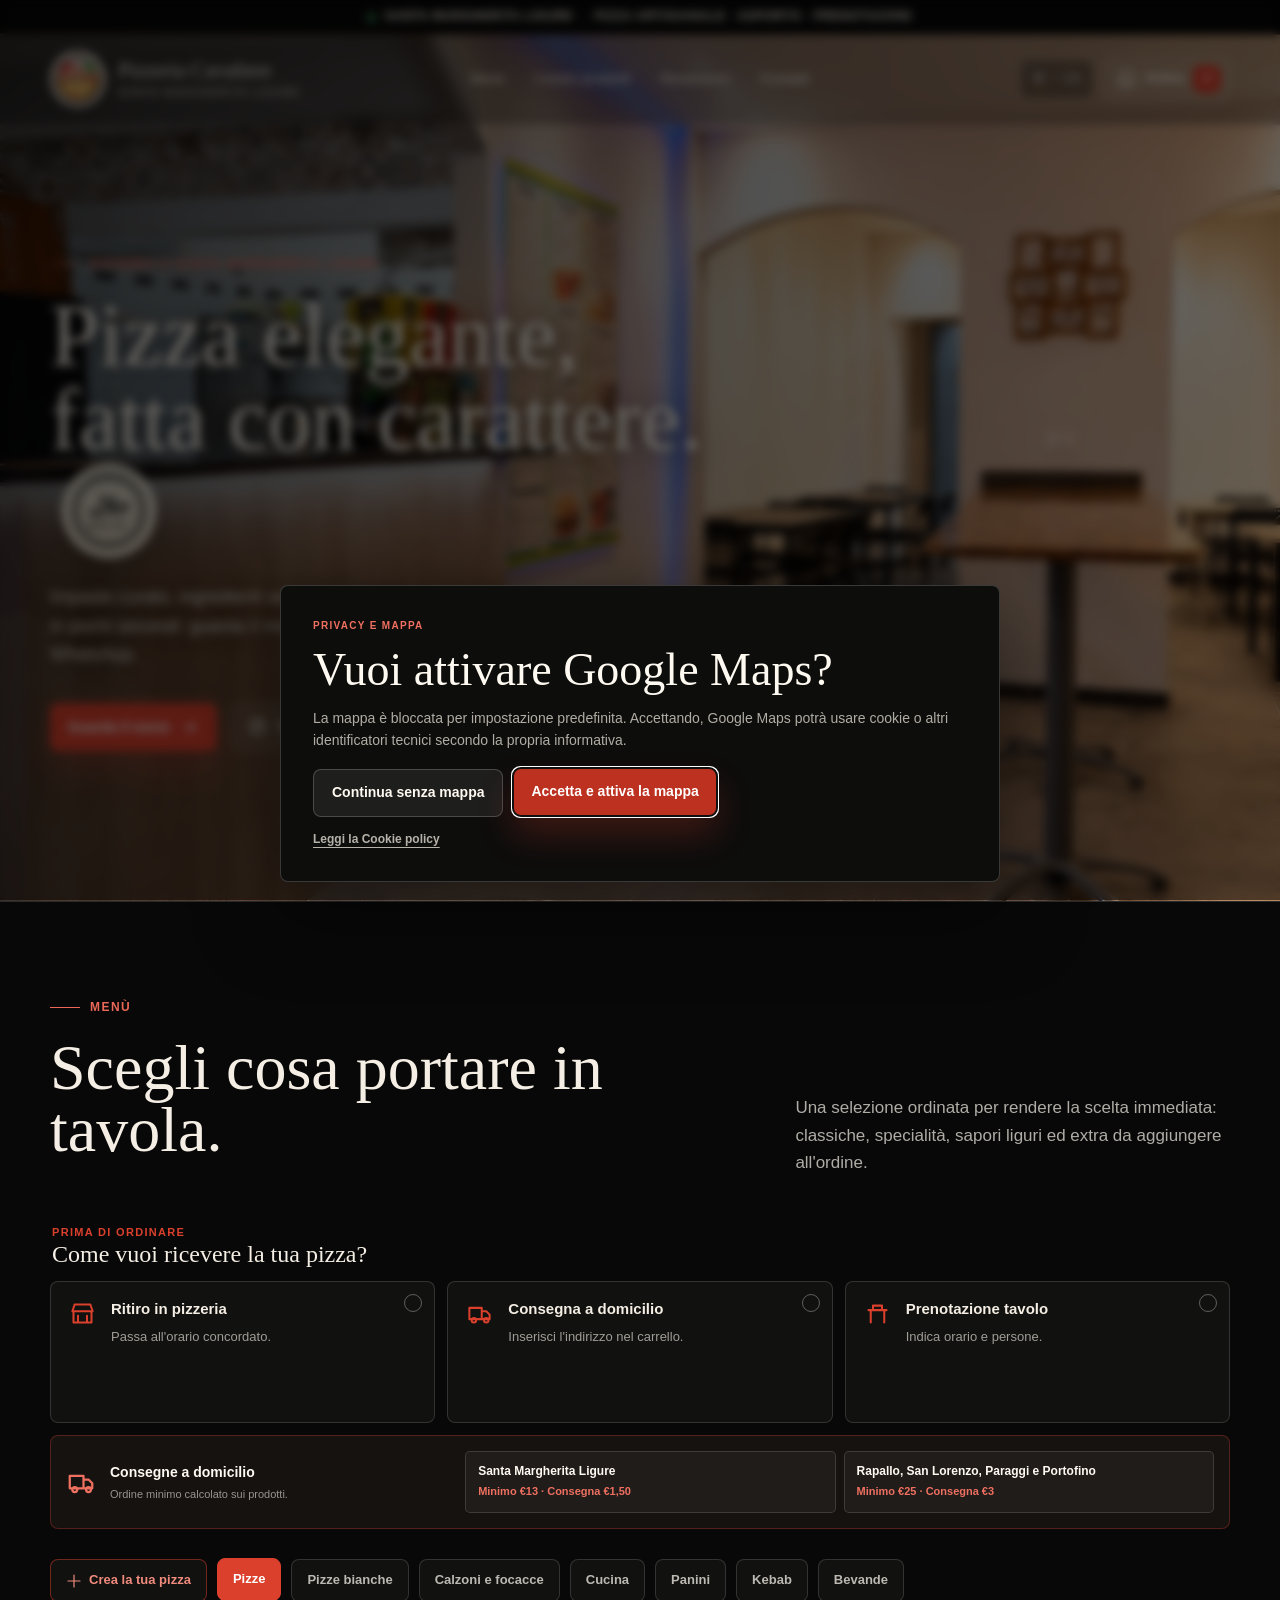
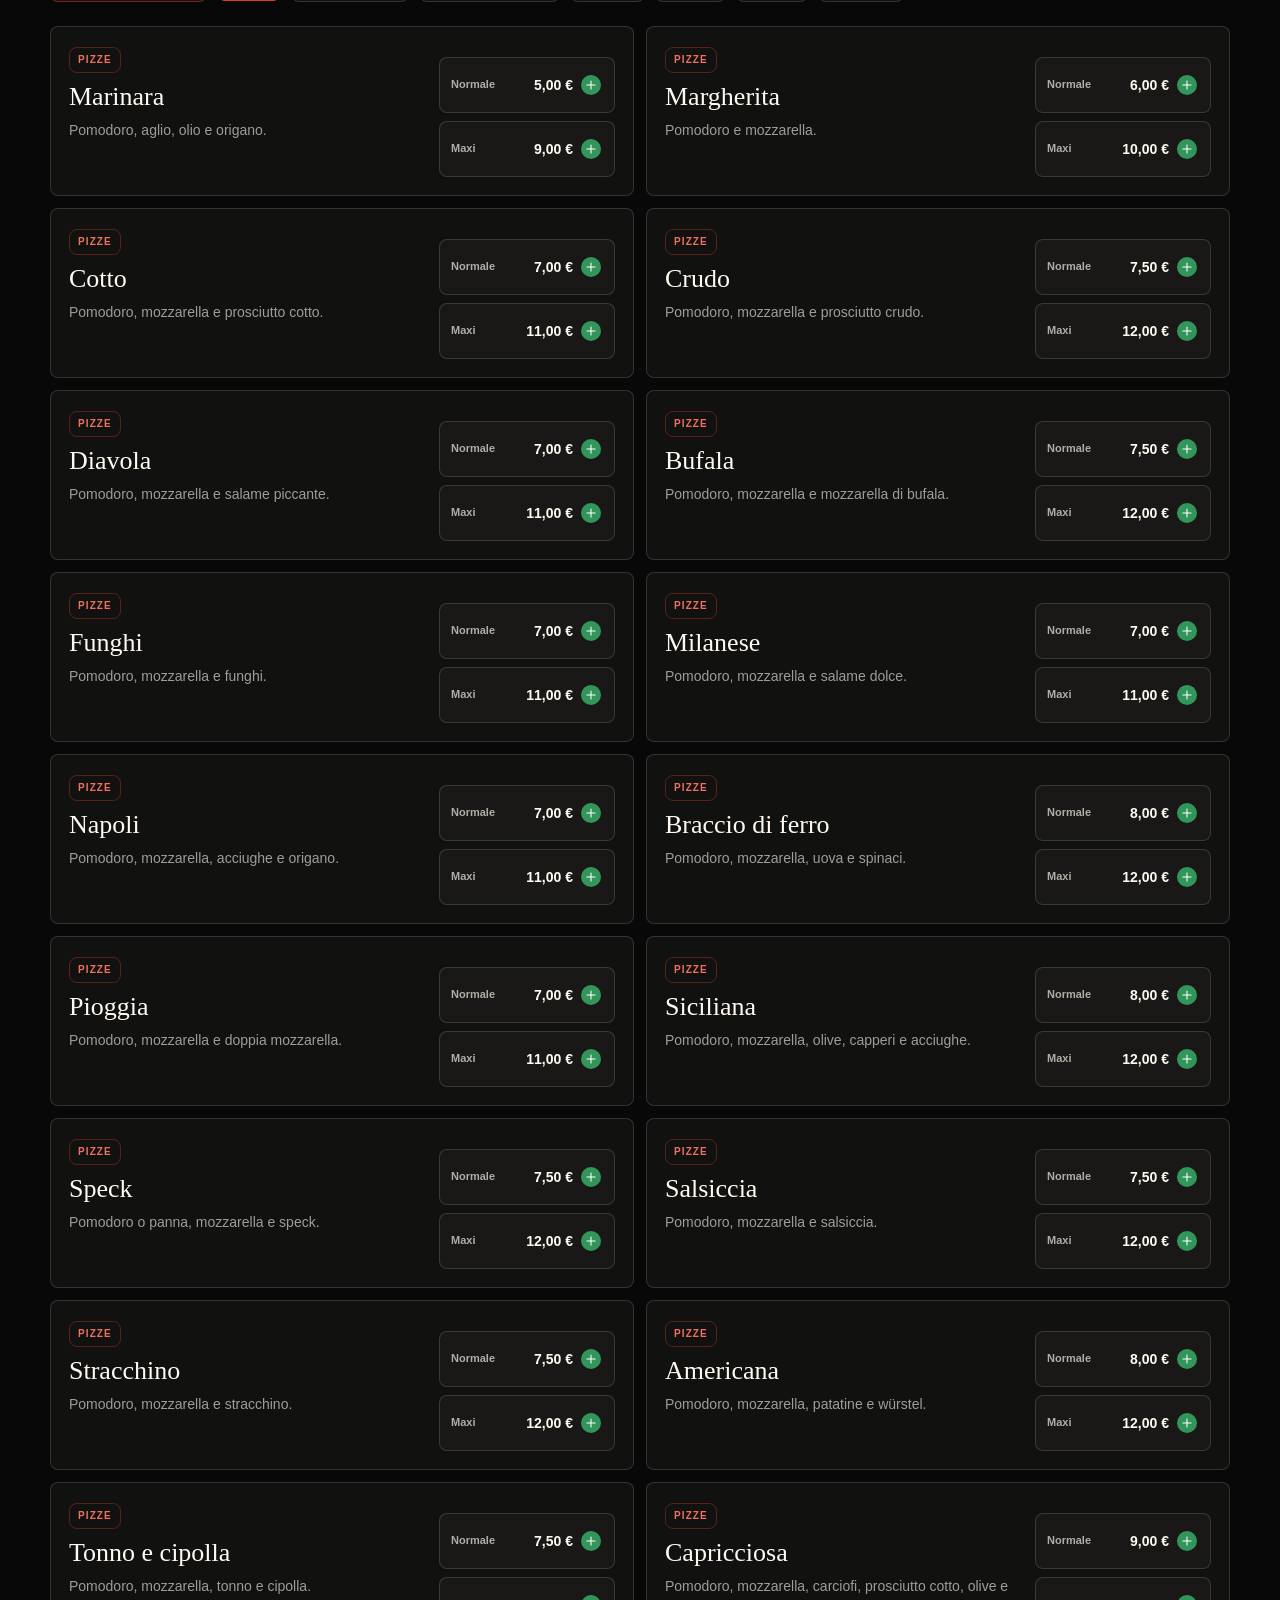
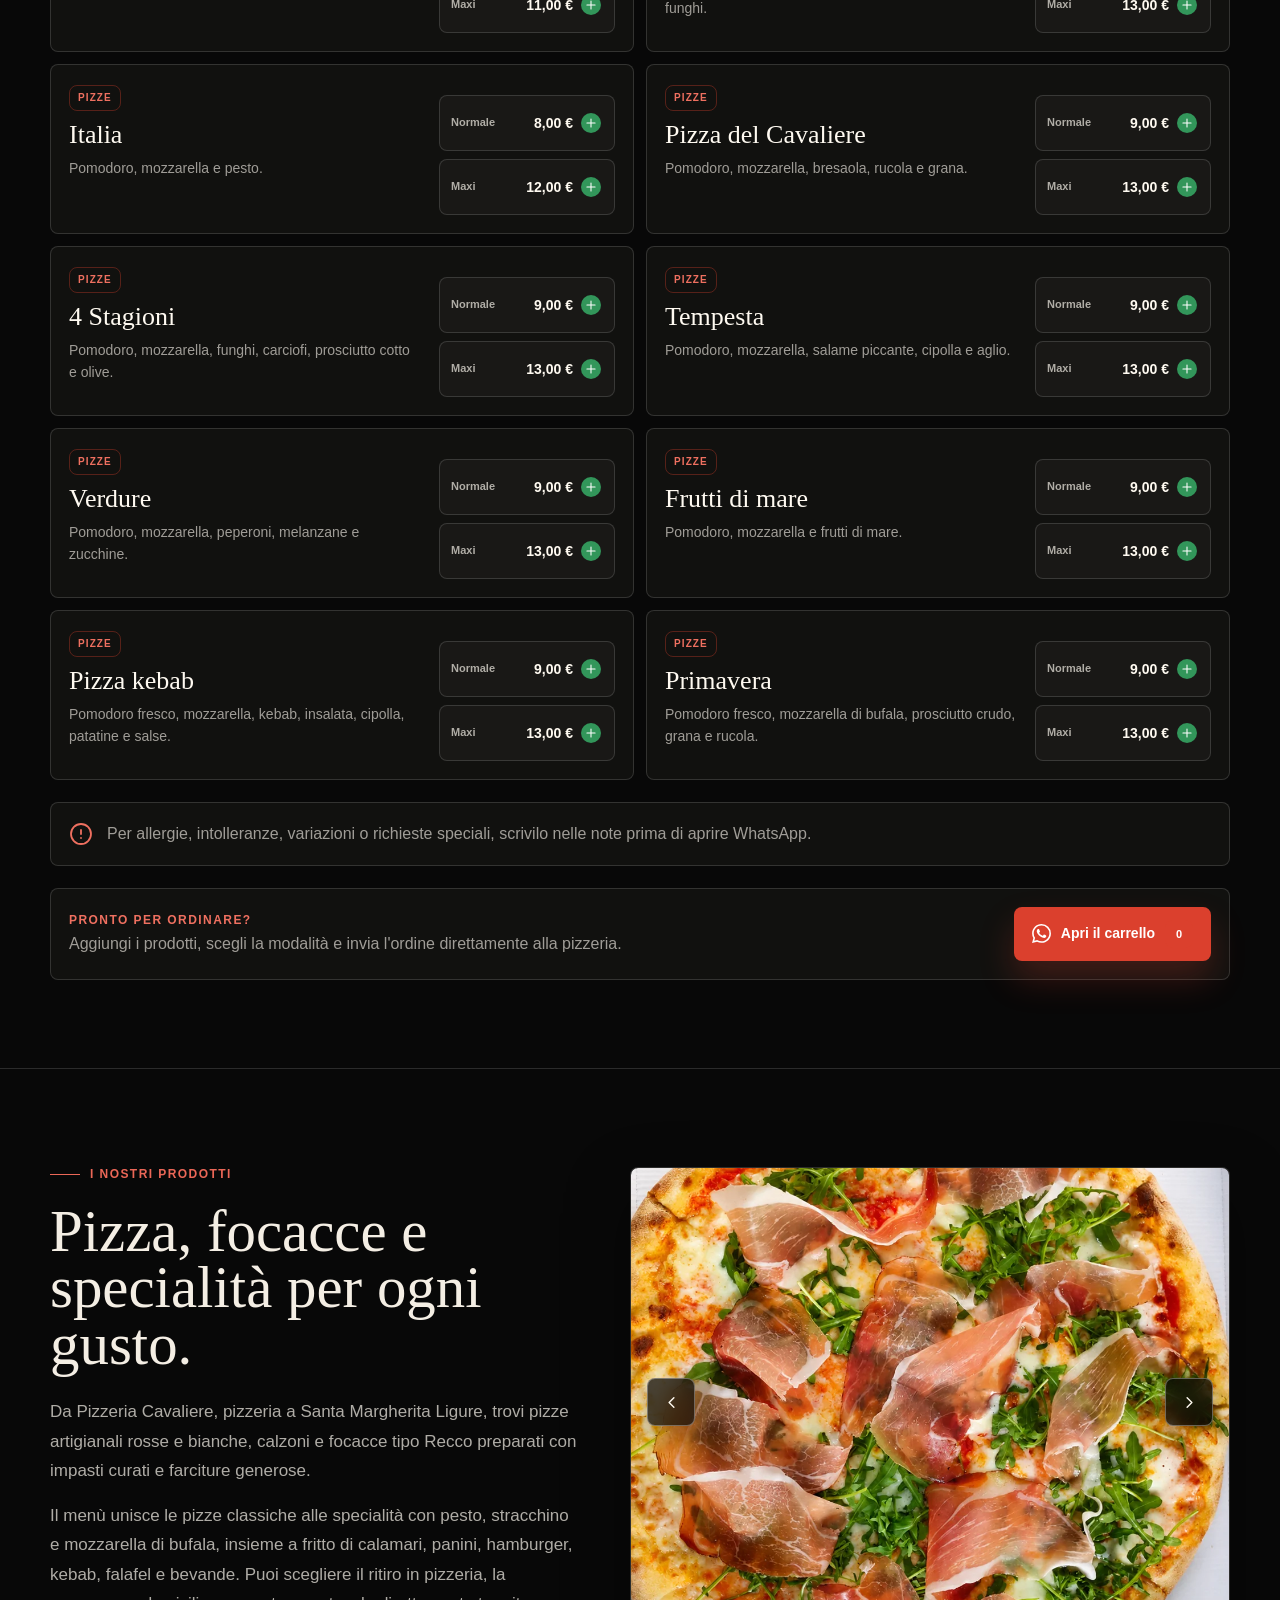
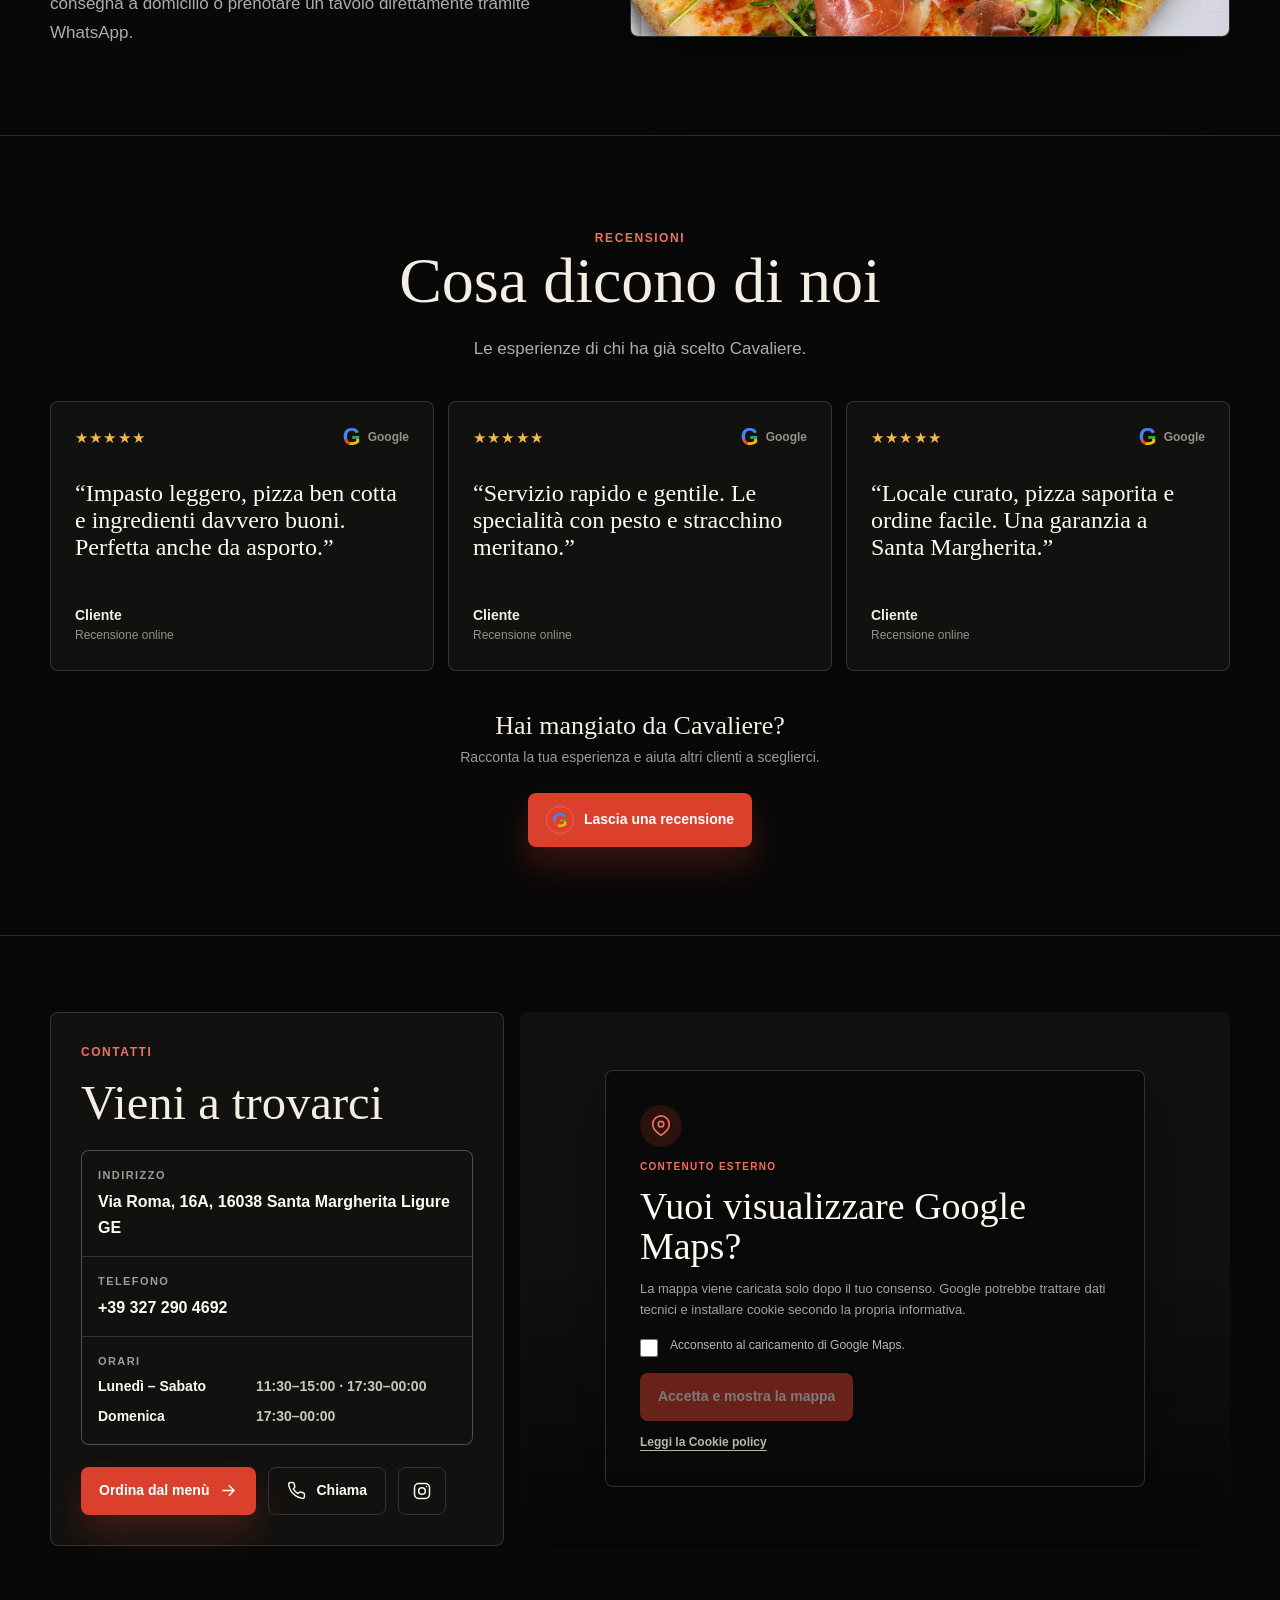
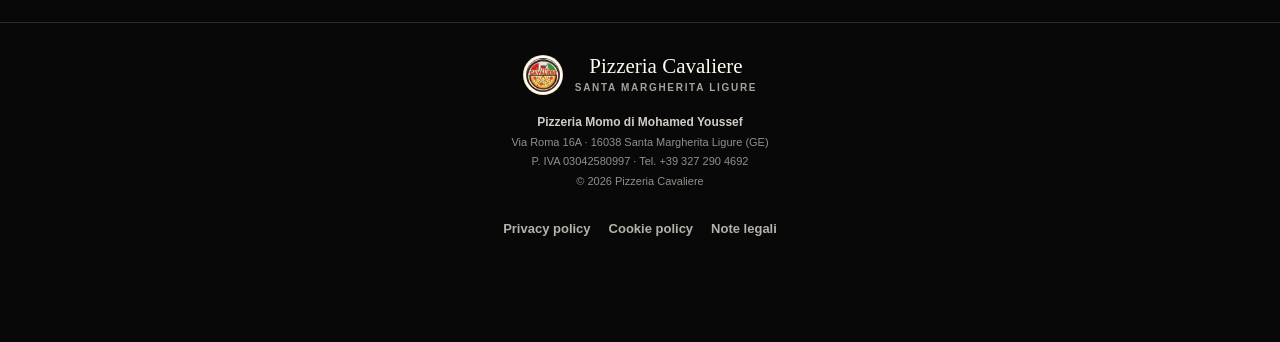
==== commit c46e9457: "Add files via upload" ====
--- a/index.html
+++ b/index.html
@@ -229,6 +229,10 @@
           </fieldset>
 
           <div class="menu-toolbar reveal" aria-label="Categorie del menù">
+            <button class="filter-button filter-button--custom" type="button" data-filter="personalizzata" aria-pressed="false">
+              <svg viewBox="0 0 24 24" aria-hidden="true"><path d="M12 3v18M3 12h18" /></svg>
+              <span>Crea la tua pizza</span>
+            </button>
             <button class="filter-button is-active" type="button" data-filter="pizze" aria-pressed="true">Pizze</button>
             <button class="filter-button" type="button" data-filter="bianche" aria-pressed="false">Pizze bianche</button>
             <button class="filter-button" type="button" data-filter="forno" aria-pressed="false">Calzoni e focacce</button>
@@ -546,6 +550,52 @@
       </aside>
     </div>
 
+    <div class="customizer-shell" id="customizerShell" aria-hidden="true">
+      <button class="customizer-backdrop" type="button" data-close-customizer aria-label="Chiudi il configuratore"></button>
+      <section class="customizer-dialog" role="dialog" aria-modal="true" aria-labelledby="customizerTitle" tabindex="-1">
+        <header class="customizer-dialog__header">
+          <div>
+            <span>Crea la tua pizza</span>
+            <h2 id="customizerTitle">Componi la tua pizza</h2>
+            <p id="customizerBaseDescription"></p>
+          </div>
+          <button class="icon-button" type="button" data-close-customizer aria-label="Chiudi">
+            <svg viewBox="0 0 24 24" aria-hidden="true"><path d="M18 6 6 18M6 6l12 12" /></svg>
+          </button>
+        </header>
+
+        <div class="customizer-dialog__body">
+          <div class="customizer-base-summary">
+            <div>
+              <small>Base scelta</small>
+              <strong id="customizerBaseName"></strong>
+            </div>
+            <span id="customizerBasePrice"></span>
+          </div>
+
+          <div class="customizer-ingredients-heading">
+            <div>
+              <h3>Scegli gli ingredienti</h3>
+              <p>Puoi aggiungere tutti gli extra che desideri.</p>
+            </div>
+            <button type="button" id="clearCustomIngredients">Azzera</button>
+          </div>
+          <div class="customizer-ingredients" id="customizerIngredients"></div>
+        </div>
+
+        <footer class="customizer-dialog__footer">
+          <div class="customizer-total">
+            <span>Prezzo della pizza</span>
+            <strong id="customizerTotal">€0,00</strong>
+          </div>
+          <button class="button button--primary" type="button" id="addCustomPizza">
+            <span>Aggiungi al carrello</span>
+            <svg viewBox="0 0 24 24" aria-hidden="true"><path d="M12 5v14M5 12h14" /></svg>
+          </button>
+        </footer>
+      </section>
+    </div>
+
     <div class="toast" id="toast" role="status" aria-live="polite">Aggiunto all'ordine</div>
   </body>
 </html>
--- a/styles.css
+++ b/styles.css
@@ -2283,6 +2283,62 @@
   background: var(--red-dark);
 }
 
+/* Collision-safe header for narrow Android phones. */
+@media (max-width: 480px) {
+  .site-header .nav {
+    display: grid;
+    grid-template-columns: minmax(0, 1fr) auto;
+    gap: 6px;
+  }
+
+  .site-header .brand {
+    width: 100%;
+    min-width: 0;
+    gap: 8px;
+    overflow: hidden;
+  }
+
+  .site-header .brand__mark {
+    width: 40px;
+    height: 40px;
+  }
+
+  .site-header .brand__text {
+    min-width: 0;
+    overflow: hidden;
+  }
+
+  .site-header .brand strong {
+    overflow: hidden;
+    font-size: 16px;
+    text-overflow: ellipsis;
+    white-space: nowrap;
+  }
+
+  .site-header .nav__actions {
+    min-width: max-content;
+    margin-left: 0;
+    gap: 4px;
+  }
+
+  .site-header .language-switcher {
+    min-height: 36px;
+    gap: 2px;
+    margin-left: 0;
+    padding: 2px 4px;
+    font-size: 10px;
+  }
+
+  .site-header .language-switcher button {
+    padding: 3px;
+  }
+
+  .site-header .mobile-call-pill {
+    width: 40px;
+    height: 40px;
+  }
+}
+
 .delivery-rates {
   display: grid;
   grid-template-columns: minmax(210px, 0.72fr) minmax(0, 1.4fr);
@@ -4192,3 +4248,471 @@
 #whatsappCheckout:focus-visible {
   background: var(--red-dark);
 }
+
+/* Custom pizza builder */
+body.customizer-open {
+  overflow: hidden;
+}
+
+.filter-button--custom {
+  display: inline-flex;
+  align-items: center;
+  gap: 7px;
+  border-color: rgba(219, 64, 45, 0.48);
+  color: #f08b7d;
+}
+
+.filter-button--custom svg {
+  width: 16px;
+  height: 16px;
+}
+
+.filter-button--custom.is-active {
+  border-color: var(--red);
+  background: var(--red);
+  color: #fff;
+}
+
+.menu-grid--custom {
+  grid-template-columns: repeat(3, minmax(0, 1fr));
+}
+
+.custom-menu-intro {
+  grid-column: 1 / -1;
+  display: grid;
+  grid-template-columns: minmax(240px, 0.7fr) minmax(0, 1fr);
+  align-items: end;
+  gap: 28px;
+  padding: 24px;
+  border: 1px solid rgba(219, 64, 45, 0.34);
+  border-radius: var(--radius);
+  background:
+    radial-gradient(circle at 90% 20%, rgba(219, 64, 45, 0.2), transparent 36%),
+    #11110f;
+}
+
+.custom-menu-intro span {
+  color: #ef7060;
+  font-size: 10px;
+  font-weight: 900;
+  letter-spacing: 0.13em;
+  text-transform: uppercase;
+}
+
+.custom-menu-intro h3 {
+  margin: 4px 0 0;
+  color: var(--ink);
+  font-family: var(--display);
+  font-size: clamp(32px, 4vw, 48px);
+  font-weight: 500;
+  line-height: 1;
+}
+
+.custom-menu-intro p {
+  margin: 0;
+  color: rgba(255, 250, 241, 0.66);
+  font-size: 15px;
+  line-height: 1.55;
+}
+
+.custom-pizza-card {
+  min-height: 250px;
+  grid-template-columns: 1fr;
+  align-content: space-between;
+}
+
+.custom-pizza-card .menu-item__prices {
+  width: 100%;
+}
+
+.custom-pizza-card__button {
+  width: 100%;
+}
+
+.customizer-shell {
+  position: fixed;
+  inset: 0;
+  z-index: 170;
+  display: grid;
+  place-items: center;
+  padding: 24px;
+  pointer-events: none;
+  visibility: hidden;
+}
+
+.customizer-shell.is-open {
+  pointer-events: auto;
+  visibility: visible;
+}
+
+.customizer-backdrop {
+  position: absolute;
+  inset: 0;
+  border: 0;
+  background: rgba(0, 0, 0, 0.72);
+  opacity: 0;
+  backdrop-filter: blur(6px);
+  transition: opacity 220ms ease;
+}
+
+.customizer-shell.is-open .customizer-backdrop {
+  opacity: 1;
+}
+
+.customizer-dialog {
+  position: relative;
+  width: min(100%, 760px);
+  height: min(90svh, 850px);
+  display: grid;
+  grid-template-rows: auto minmax(0, 1fr) auto;
+  overflow: hidden;
+  border: 1px solid rgba(255, 255, 255, 0.16);
+  border-radius: 20px;
+  background: #0b0b0a;
+  color: var(--text);
+  box-shadow: 0 32px 100px rgba(0, 0, 0, 0.62);
+  opacity: 0;
+  transform: translateY(18px) scale(0.985);
+  transition: opacity 200ms ease, transform 240ms ease;
+}
+
+.customizer-shell.is-open .customizer-dialog {
+  opacity: 1;
+  transform: none;
+}
+
+.customizer-dialog__header {
+  display: flex;
+  align-items: flex-start;
+  justify-content: space-between;
+  gap: 18px;
+  padding: 22px 24px;
+  border-bottom: 1px solid var(--line);
+  background: #11110f;
+}
+
+.customizer-dialog__header > div {
+  min-width: 0;
+}
+
+.customizer-dialog__header span {
+  display: block;
+  color: #ef7060;
+  font-size: 10px;
+  font-weight: 900;
+  letter-spacing: 0.13em;
+  text-transform: uppercase;
+}
+
+.customizer-dialog__header h2 {
+  margin: 5px 0 4px;
+  font-size: clamp(30px, 5vw, 44px);
+  line-height: 1;
+}
+
+.customizer-dialog__header p {
+  margin: 0;
+  color: rgba(255, 250, 241, 0.58);
+  font-size: 13px;
+}
+
+.customizer-dialog__header .icon-button {
+  flex: 0 0 auto;
+}
+
+.customizer-dialog__body {
+  min-height: 0;
+  overflow-y: auto;
+  padding: 20px 24px 28px;
+  overscroll-behavior: contain;
+}
+
+.customizer-base-summary {
+  display: flex;
+  align-items: center;
+  justify-content: space-between;
+  gap: 20px;
+  padding: 15px 16px;
+  border: 1px solid rgba(219, 64, 45, 0.38);
+  border-radius: var(--radius);
+  background: rgba(219, 64, 45, 0.08);
+}
+
+.customizer-base-summary small,
+.customizer-base-summary strong {
+  display: block;
+}
+
+.customizer-base-summary small {
+  color: rgba(255, 250, 241, 0.5);
+  font-size: 9px;
+  font-weight: 900;
+  letter-spacing: 0.12em;
+  text-transform: uppercase;
+}
+
+.customizer-base-summary strong {
+  margin-top: 2px;
+  color: var(--ink);
+  font-size: 15px;
+}
+
+.customizer-base-summary > span {
+  color: #ef7060;
+  font-size: 17px;
+  font-weight: 900;
+  white-space: nowrap;
+}
+
+.customizer-ingredients-heading {
+  display: flex;
+  align-items: end;
+  justify-content: space-between;
+  gap: 18px;
+  margin: 24px 0 12px;
+}
+
+.customizer-ingredients-heading h3,
+.customizer-ingredients-heading p {
+  margin: 0;
+}
+
+.customizer-ingredients-heading h3 {
+  color: var(--ink);
+  font-family: var(--display);
+  font-size: 28px;
+  font-weight: 500;
+  line-height: 1.05;
+}
+
+.customizer-ingredients-heading p {
+  margin-top: 4px;
+  color: rgba(255, 250, 241, 0.55);
+  font-size: 12px;
+}
+
+#clearCustomIngredients {
+  border: 0;
+  background: transparent;
+  color: #ef7060;
+  cursor: pointer;
+  font-size: 12px;
+  font-weight: 850;
+  text-decoration: underline;
+  text-underline-offset: 4px;
+}
+
+.customizer-ingredients {
+  display: grid;
+  grid-template-columns: repeat(2, minmax(0, 1fr));
+  gap: 8px;
+}
+
+.custom-ingredient {
+  min-width: 0;
+  min-height: 52px;
+  display: grid;
+  grid-template-columns: 28px minmax(0, 1fr) auto;
+  align-items: center;
+  gap: 10px;
+  padding: 10px 11px;
+  border: 1px solid var(--line);
+  border-radius: var(--radius);
+  background: #171614;
+  cursor: pointer;
+  transition: border-color 160ms ease, background 160ms ease, transform 160ms ease;
+}
+
+.custom-ingredient:hover {
+  border-color: rgba(219, 64, 45, 0.55);
+  transform: translateY(-1px);
+}
+
+.custom-ingredient input {
+  position: absolute;
+  opacity: 0;
+  pointer-events: none;
+}
+
+.custom-ingredient__check {
+  width: 28px;
+  height: 28px;
+  display: grid;
+  place-items: center;
+  border: 1px solid rgba(255, 255, 255, 0.25);
+  border-radius: 50%;
+  color: #ef7060;
+}
+
+.custom-ingredient__check svg {
+  width: 16px;
+  height: 16px;
+}
+
+.custom-ingredient__tick {
+  display: none;
+}
+
+.custom-ingredient strong {
+  min-width: 0;
+  color: var(--ink);
+  font-size: 13px;
+  line-height: 1.25;
+}
+
+.custom-ingredient__price {
+  color: rgba(255, 250, 241, 0.66);
+  font-size: 11px;
+  font-weight: 800;
+  white-space: nowrap;
+}
+
+.custom-ingredient:has(input:checked) {
+  border-color: rgba(219, 64, 45, 0.72);
+  background: rgba(219, 64, 45, 0.12);
+}
+
+.custom-ingredient:has(input:focus-visible) {
+  outline: 2px solid #fff;
+  outline-offset: 2px;
+}
+
+.custom-ingredient:has(input:checked) .custom-ingredient__check {
+  border-color: var(--red);
+  background: var(--red);
+  color: #fff;
+}
+
+.custom-ingredient:has(input:checked) .custom-ingredient__plus {
+  display: none;
+}
+
+.custom-ingredient:has(input:checked) .custom-ingredient__tick {
+  display: block;
+}
+
+.customizer-dialog__footer {
+  display: grid;
+  grid-template-columns: minmax(150px, 0.6fr) minmax(260px, 1fr);
+  align-items: center;
+  gap: 14px;
+  padding: 16px 24px;
+  border-top: 1px solid var(--line);
+  background: #11110f;
+  box-shadow: 0 -18px 40px rgba(0, 0, 0, 0.22);
+}
+
+.customizer-total span,
+.customizer-total strong {
+  display: block;
+}
+
+.customizer-total span {
+  color: rgba(255, 250, 241, 0.5);
+  font-size: 10px;
+  font-weight: 850;
+}
+
+.customizer-total strong {
+  color: var(--ink);
+  font-size: 24px;
+  line-height: 1.1;
+}
+
+.customizer-dialog__footer .button {
+  width: 100%;
+}
+
+.cart-item__custom-details {
+  max-width: 280px;
+  margin: 8px 0 0;
+  color: rgba(255, 250, 241, 0.58);
+  font-size: 11px;
+  line-height: 1.45;
+}
+
+.cart-item__custom-details b {
+  color: #ef7060;
+}
+
+@media (max-width: 780px) {
+  .filter-button--custom {
+    flex: 1 0 100%;
+    justify-content: center;
+  }
+
+  .menu-grid--custom {
+    grid-template-columns: 1fr;
+  }
+
+  .custom-menu-intro {
+    grid-template-columns: 1fr;
+    gap: 12px;
+    padding: 20px;
+  }
+
+  .custom-pizza-card {
+    min-height: 210px;
+  }
+
+  .customizer-shell {
+    align-items: end;
+    padding: 0;
+  }
+
+  .customizer-dialog {
+    width: 100%;
+    height: calc(100svh - 18px);
+    border-right: 0;
+    border-bottom: 0;
+    border-left: 0;
+    border-radius: 18px 18px 0 0;
+  }
+
+  .customizer-dialog__header {
+    padding: 16px;
+  }
+
+  .customizer-dialog__header h2 {
+    font-size: 30px;
+  }
+
+  .customizer-dialog__header p {
+    display: none;
+  }
+
+  .customizer-dialog__body {
+    padding: 14px 16px 22px;
+  }
+
+  .customizer-ingredients-heading {
+    margin-top: 18px;
+  }
+
+  .customizer-ingredients {
+    grid-template-columns: 1fr;
+  }
+
+  .customizer-dialog__footer {
+    grid-template-columns: minmax(100px, 0.42fr) minmax(190px, 1fr);
+    gap: 10px;
+    padding: 12px 16px calc(12px + env(safe-area-inset-bottom));
+  }
+
+  .customizer-total strong {
+    font-size: 20px;
+  }
+}
+
+@media (max-width: 390px) {
+  .customizer-dialog__footer {
+    grid-template-columns: 1fr;
+  }
+
+  .customizer-total {
+    display: flex;
+    align-items: center;
+    justify-content: space-between;
+    gap: 12px;
+  }
+}
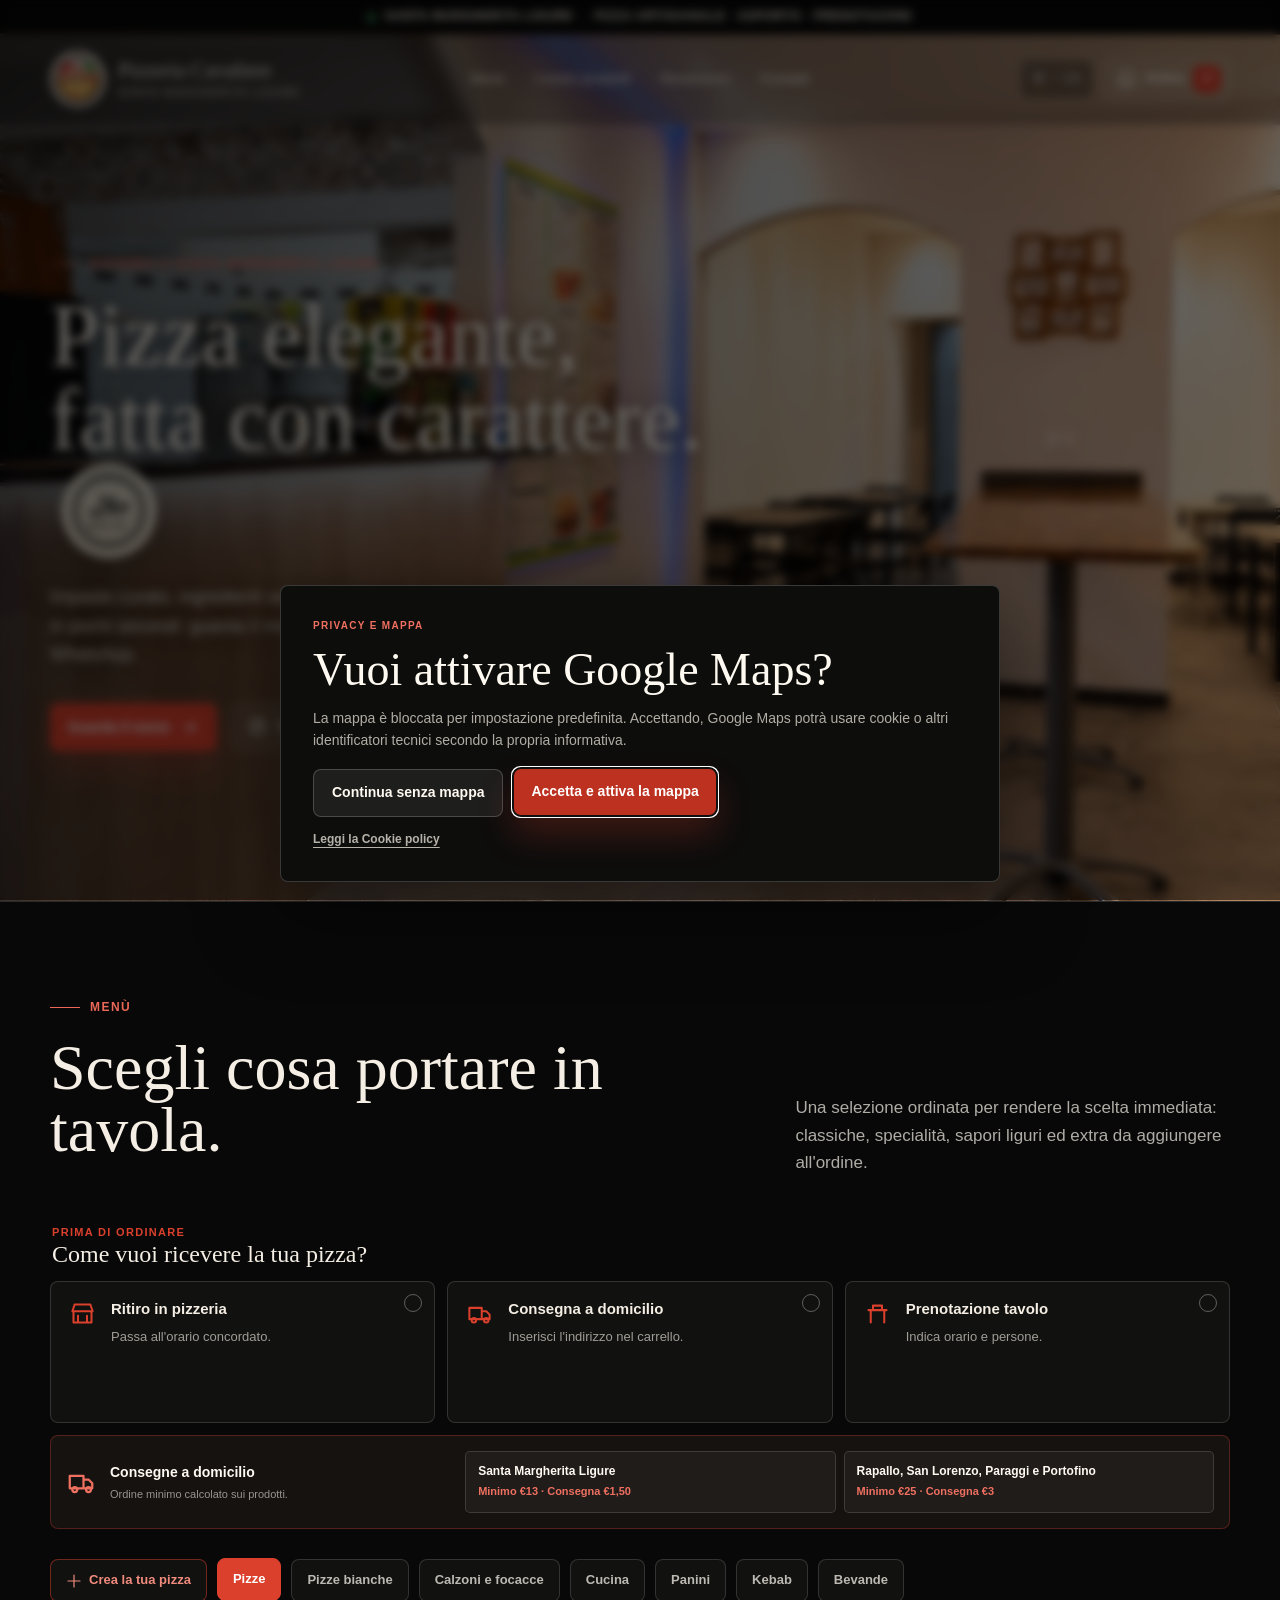
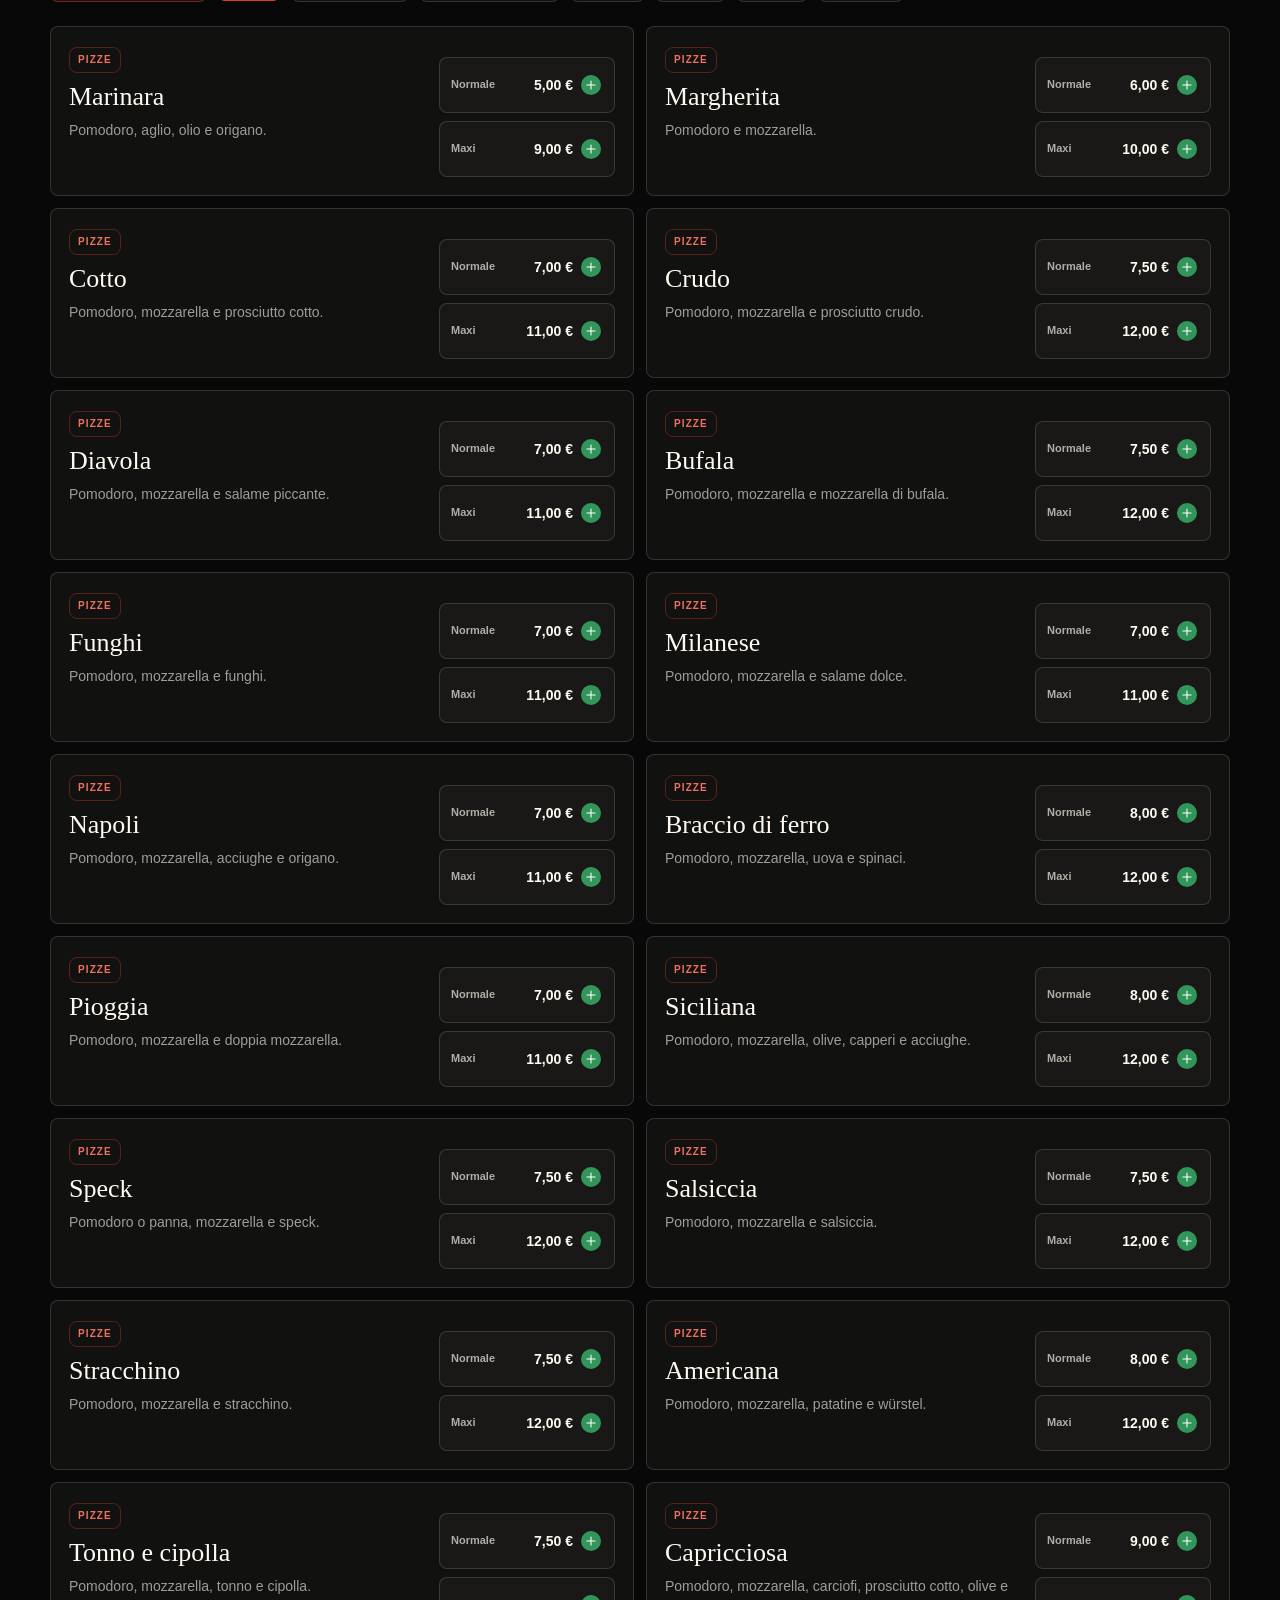
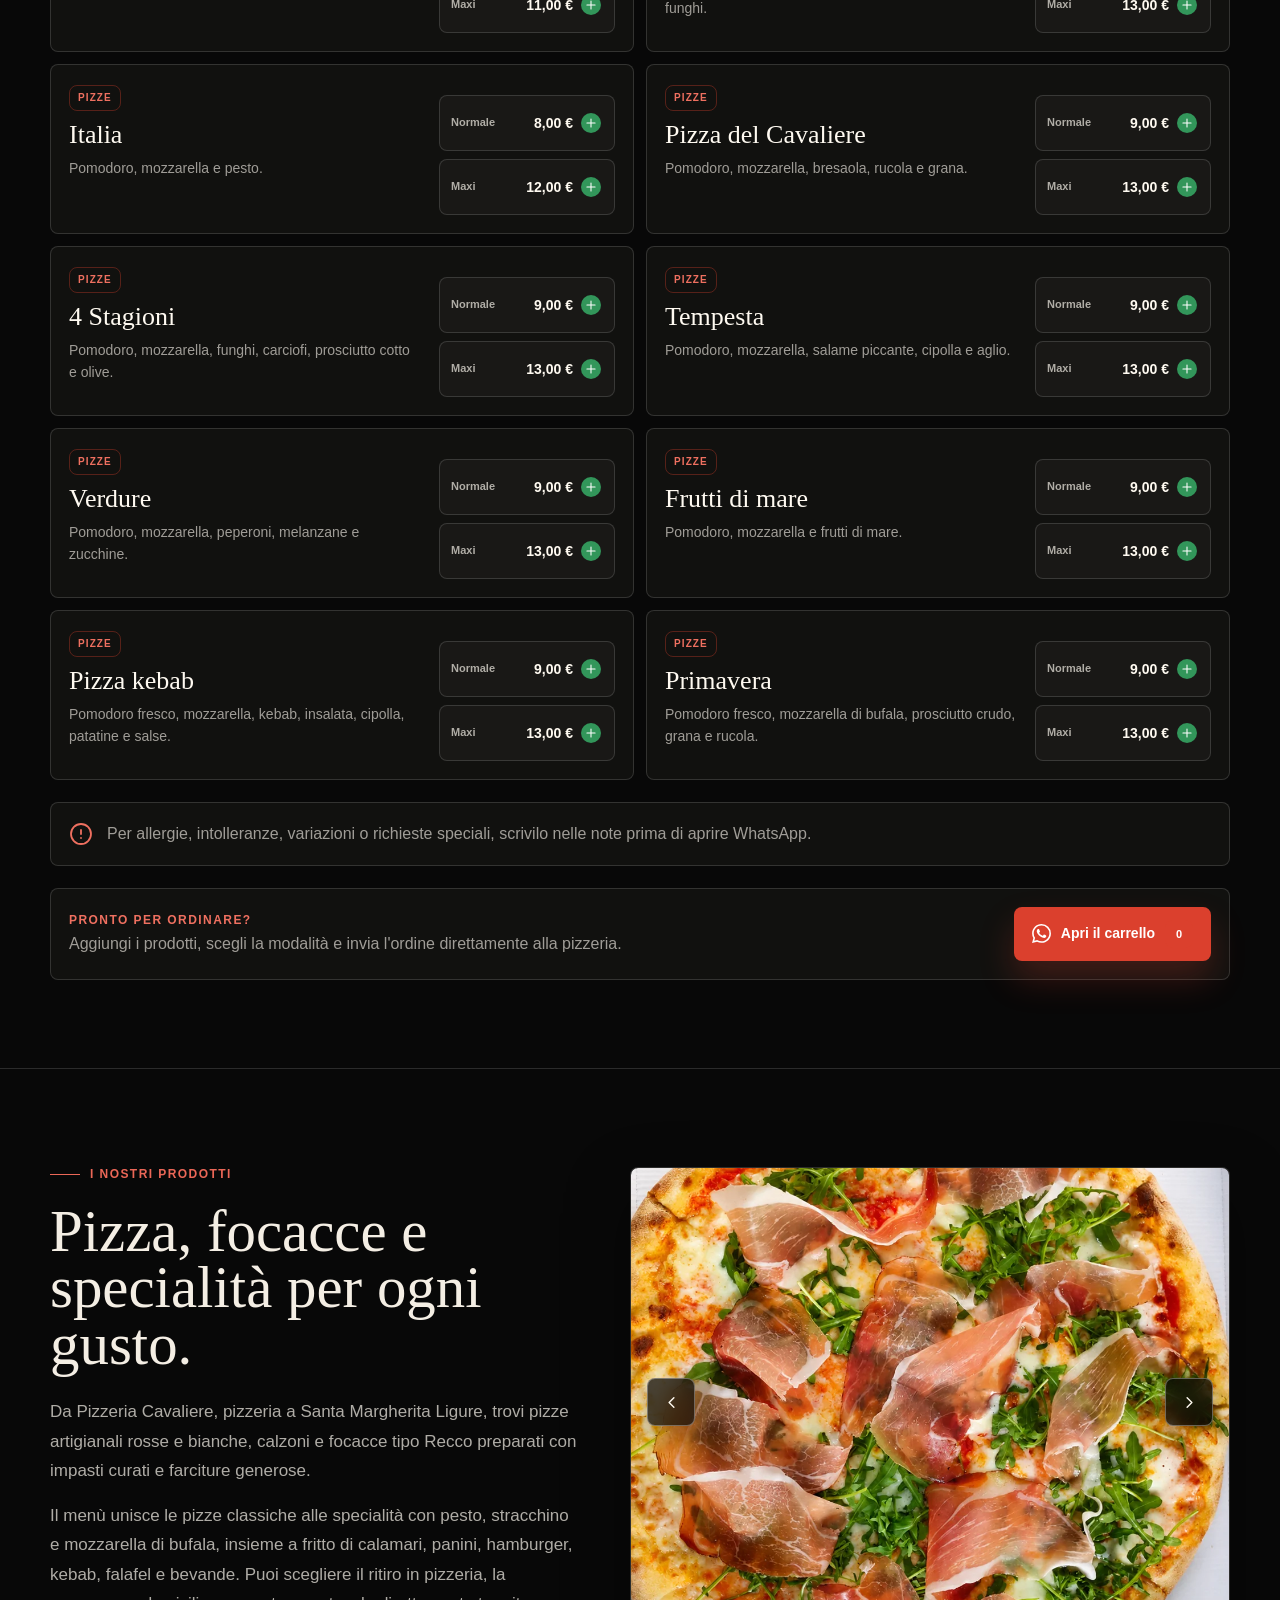
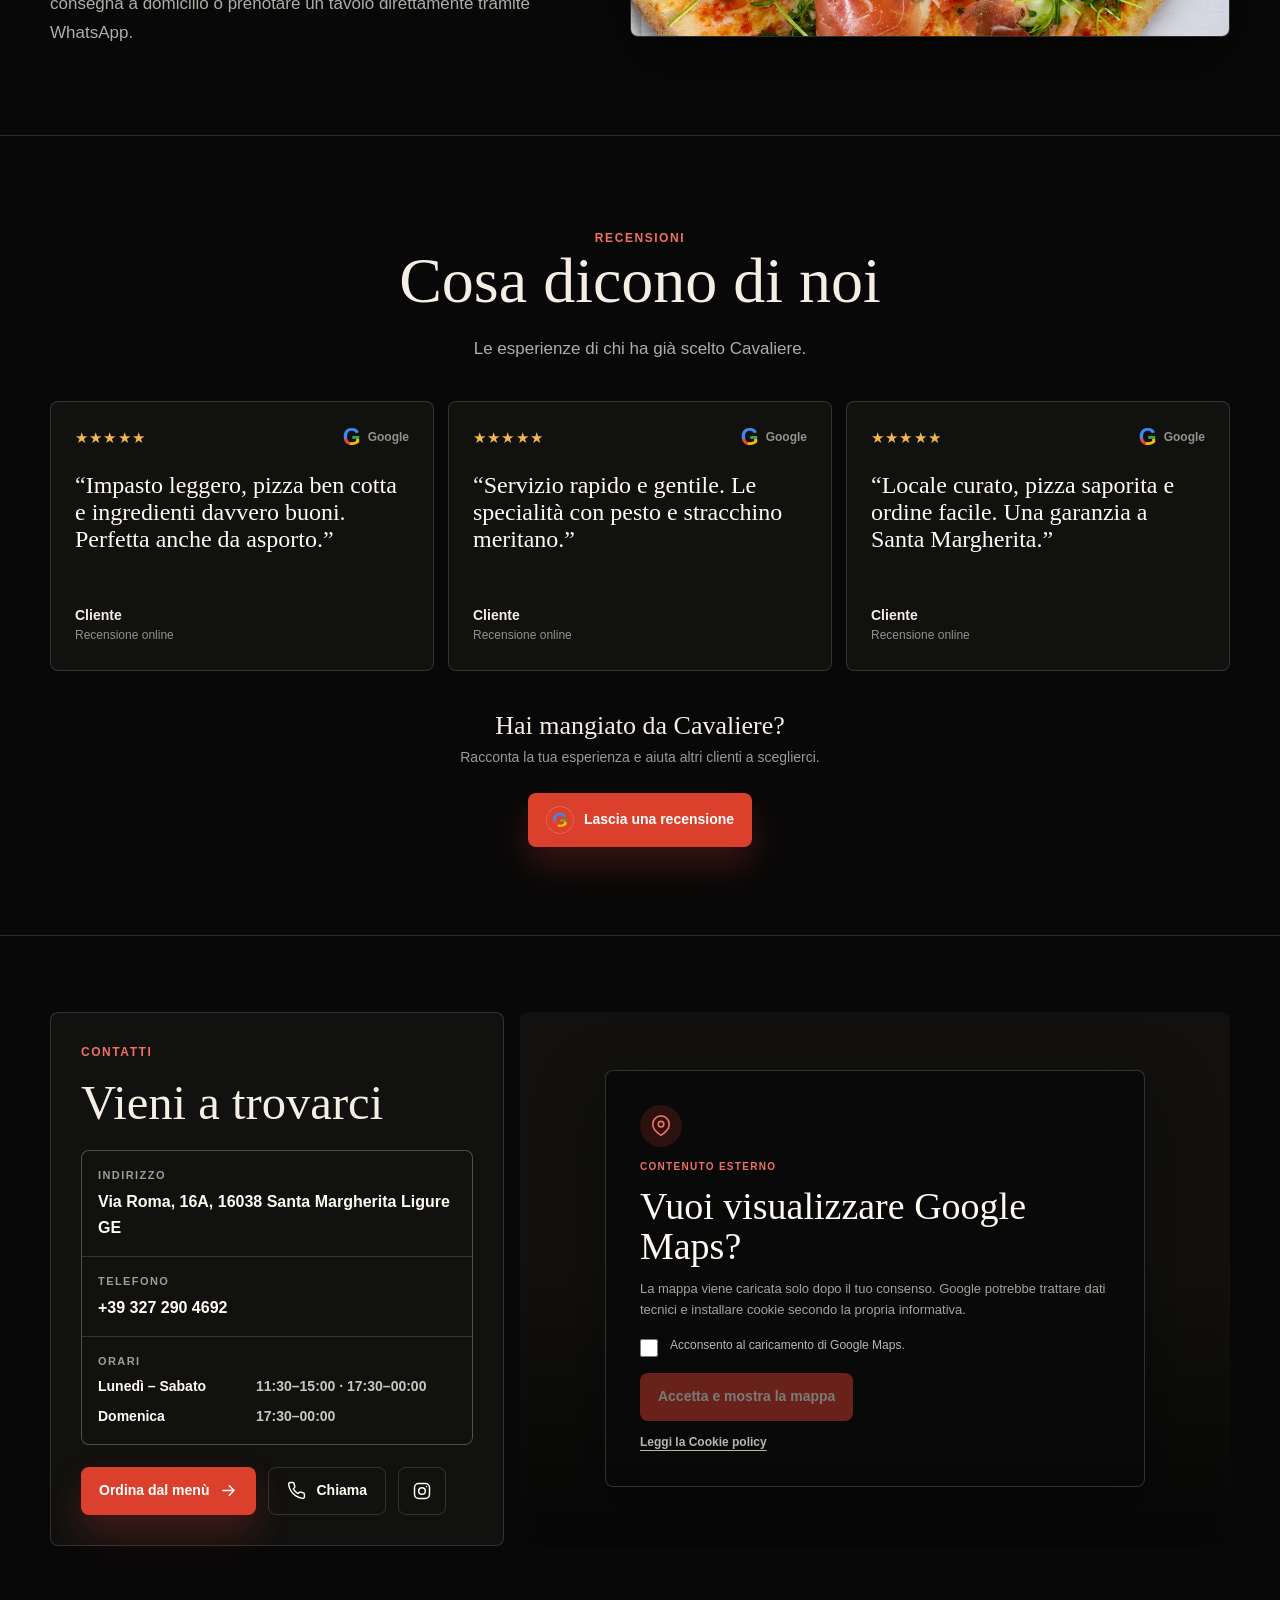
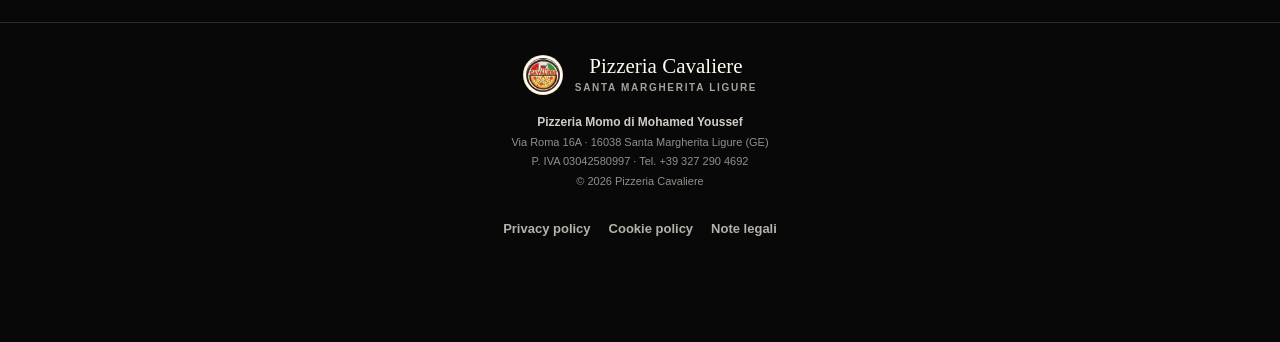
==== commit c31479dd: "Add files via upload" ====
--- a/index.html
+++ b/index.html
@@ -300,6 +300,21 @@
               <figure class="product-slide" data-product-slide aria-hidden="true">
                 <img src="assets/prodotto-5.webp" alt="Panino kebab con pollo, insalata e salse di Pizzeria Cavaliere" width="1050" height="1400" loading="lazy" decoding="async" />
               </figure>
+              <figure class="product-slide product-slide--fitted product-slide--dish" style="--product-position: center 72%" data-product-slide aria-hidden="true">
+                <img src="assets/prodotto-6.jpg" alt="Doppio cheeseburger al piatto con insalata, cipolla e salse di Pizzeria Cavaliere" width="740" height="1600" loading="lazy" decoding="async" />
+              </figure>
+              <figure class="product-slide product-slide--fitted product-slide--landscape" style="--product-position: center" data-product-slide aria-hidden="true">
+                <img src="assets/prodotto-7.jpg" alt="Pizza kebab con insalata, pomodoro, cipolla e salse di Pizzeria Cavaliere" width="1600" height="900" loading="lazy" decoding="async" />
+              </figure>
+              <figure class="product-slide product-slide--fitted" style="--product-position: center" data-product-slide aria-hidden="true">
+                <img src="assets/prodotto-8.jpg" alt="Doppio cheeseburger con formaggio, pomodoro e insalata di Pizzeria Cavaliere" width="900" height="1600" loading="lazy" decoding="async" />
+              </figure>
+              <figure class="product-slide product-slide--fitted product-slide--pizza-portrait" style="--product-position: center 76%" data-product-slide aria-hidden="true">
+                <img src="assets/prodotto-9.jpg" alt="Pizza con mozzarella e pesto di Pizzeria Cavaliere" width="900" height="1600" loading="lazy" decoding="async" />
+              </figure>
+              <figure class="product-slide product-slide--fitted product-slide--landscape" style="--product-position: center" data-product-slide aria-hidden="true">
+                <img src="assets/prodotto-10.jpg" alt="Calzone fritto dorato di Pizzeria Cavaliere" width="1600" height="900" loading="lazy" decoding="async" />
+              </figure>
             </div>
             <button class="carousel-button carousel-button--prev" type="button" data-product-prev aria-label="Prodotto precedente">
               <svg viewBox="0 0 24 24" aria-hidden="true"><path d="m15 18-6-6 6-6" /></svg>
--- a/styles.css
+++ b/styles.css
@@ -4716,3 +4716,119 @@
     gap: 12px;
   }
 }
+
+/* Compact, swipeable menu categories on mobile. */
+@media (max-width: 780px) {
+  .menu-toolbar {
+    flex-wrap: nowrap;
+    gap: 8px;
+    margin-right: calc((100vw - 100%) / -2);
+    padding-right: 14px;
+    padding-bottom: 7px;
+    overflow-x: auto;
+    overscroll-behavior-inline: contain;
+    scroll-snap-type: x proximity;
+    scrollbar-width: none;
+    -webkit-overflow-scrolling: touch;
+  }
+
+  .menu-toolbar::-webkit-scrollbar {
+    display: none;
+  }
+
+  .menu-toolbar .filter-button,
+  .menu-toolbar .filter-button--custom {
+    min-height: 40px;
+    flex: 0 0 auto;
+    justify-content: center;
+    padding: 9px 12px;
+    white-space: nowrap;
+    scroll-snap-align: start;
+  }
+
+  .menu-toolbar .filter-button--custom {
+    max-width: none;
+  }
+}
+
+/* Individual framing for the latest carousel photographs. */
+.product-slide--dish img {
+  object-position: center 72%;
+}
+
+.product-slide--pizza-portrait img {
+  object-position: center 62%;
+}
+
+.product-slide--landscape {
+  background: #080706;
+}
+
+.product-slide--landscape img {
+  object-fit: contain;
+  object-position: center;
+}
+
+@media (max-width: 780px) {
+  .product-slide--dish img {
+    object-position: center 68%;
+  }
+
+  .product-slide--pizza-portrait img {
+    object-position: center 58%;
+  }
+}
+
+/* Full-bleed framing for the latest carousel photographs. */
+.product-slide--fitted {
+  background: #080706;
+}
+
+.product-slide--fitted img,
+.product-slide--fitted.product-slide--dish img,
+.product-slide--fitted.product-slide--pizza-portrait img,
+.product-slide--fitted.product-slide--landscape img {
+  position: relative;
+  z-index: 1;
+  object-fit: cover;
+  object-position: var(--product-position, center);
+}
+
+/* Stable, evenly aligned review cards. */
+.reviews-grid {
+  align-items: stretch;
+  grid-auto-rows: 1fr;
+}
+
+.review-card {
+  height: 100%;
+  display: grid;
+  grid-template-rows: auto minmax(0, 1fr) auto;
+}
+
+.review-card blockquote {
+  align-self: start;
+}
+
+.review-card footer {
+  align-self: end;
+}
+
+@media (max-width: 780px) {
+  .reviews-grid {
+    display: grid;
+    grid-template-columns: 1fr;
+    gap: 12px;
+    margin-right: 0;
+    padding: 0;
+    overflow: visible;
+    scroll-snap-type: none;
+  }
+
+  .reviews-grid .review-card {
+    width: 100%;
+    min-height: 220px;
+    flex: none;
+    scroll-snap-align: none;
+  }
+}
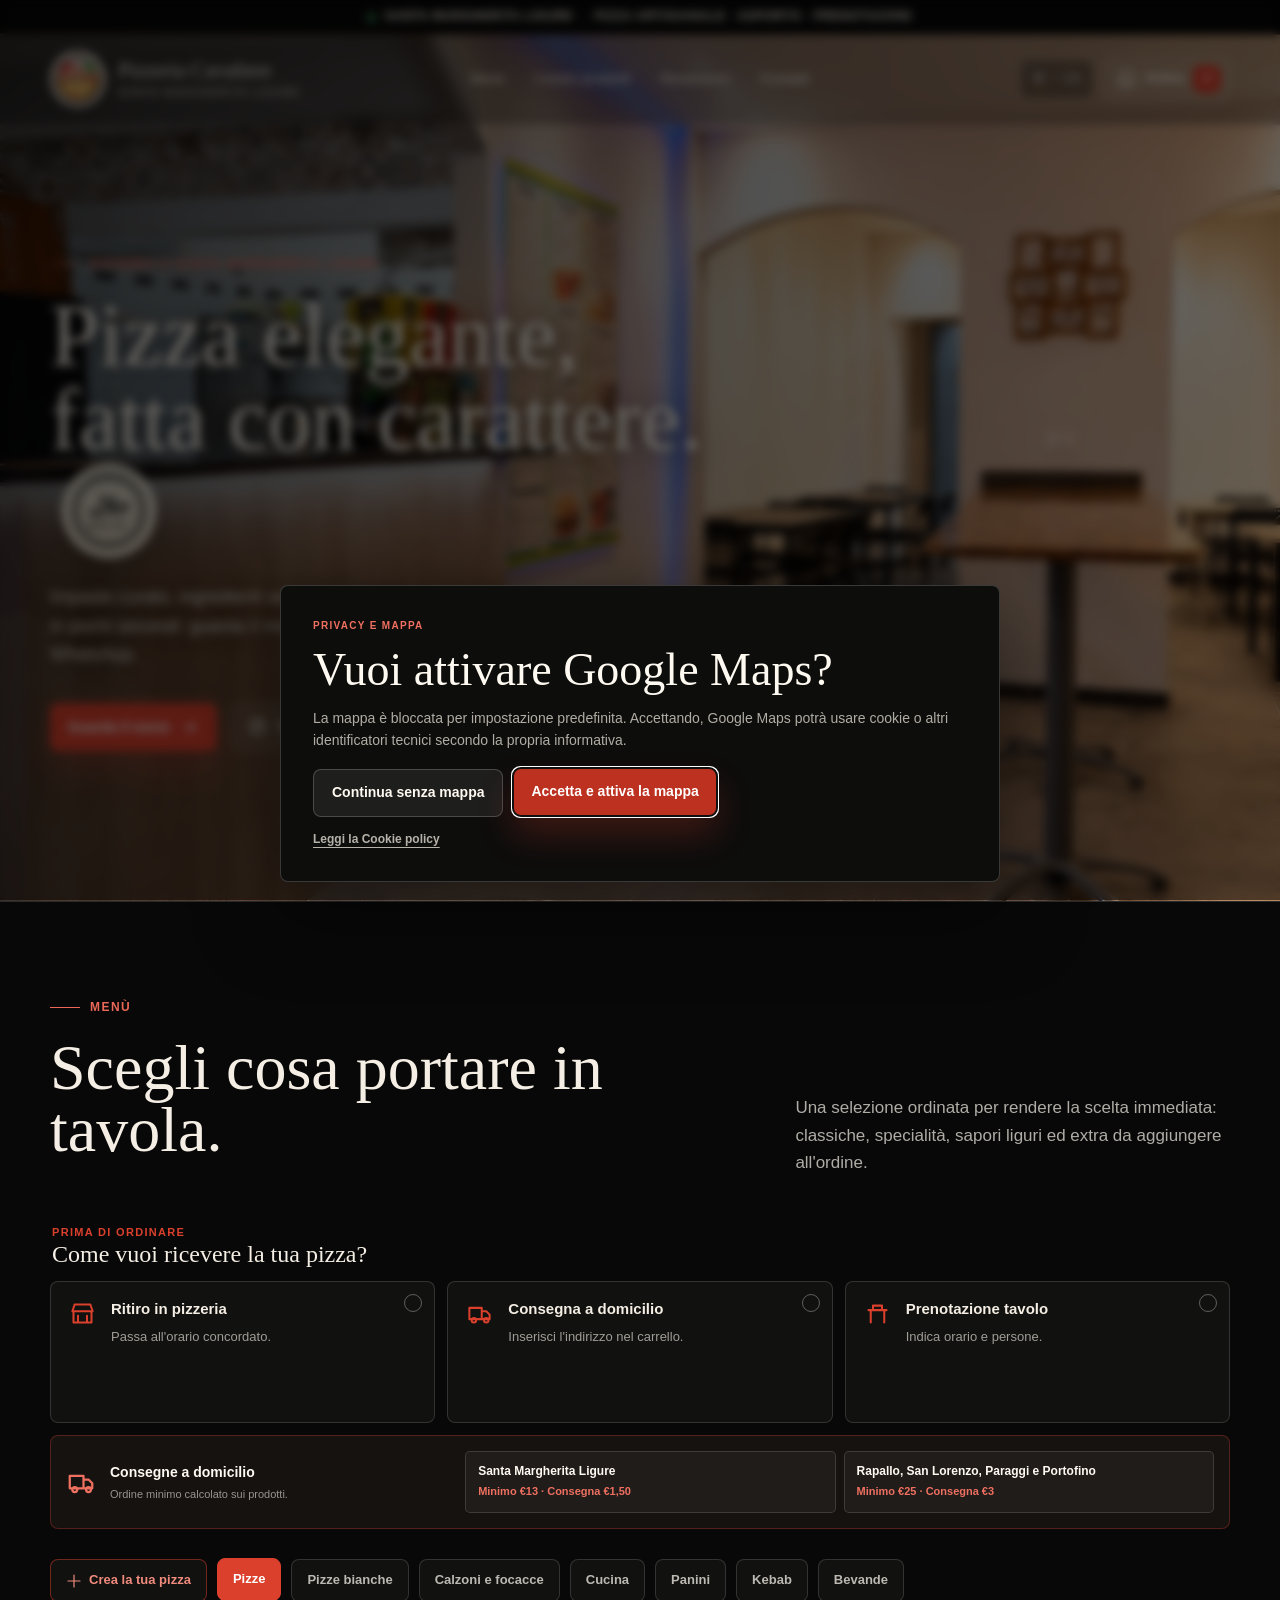
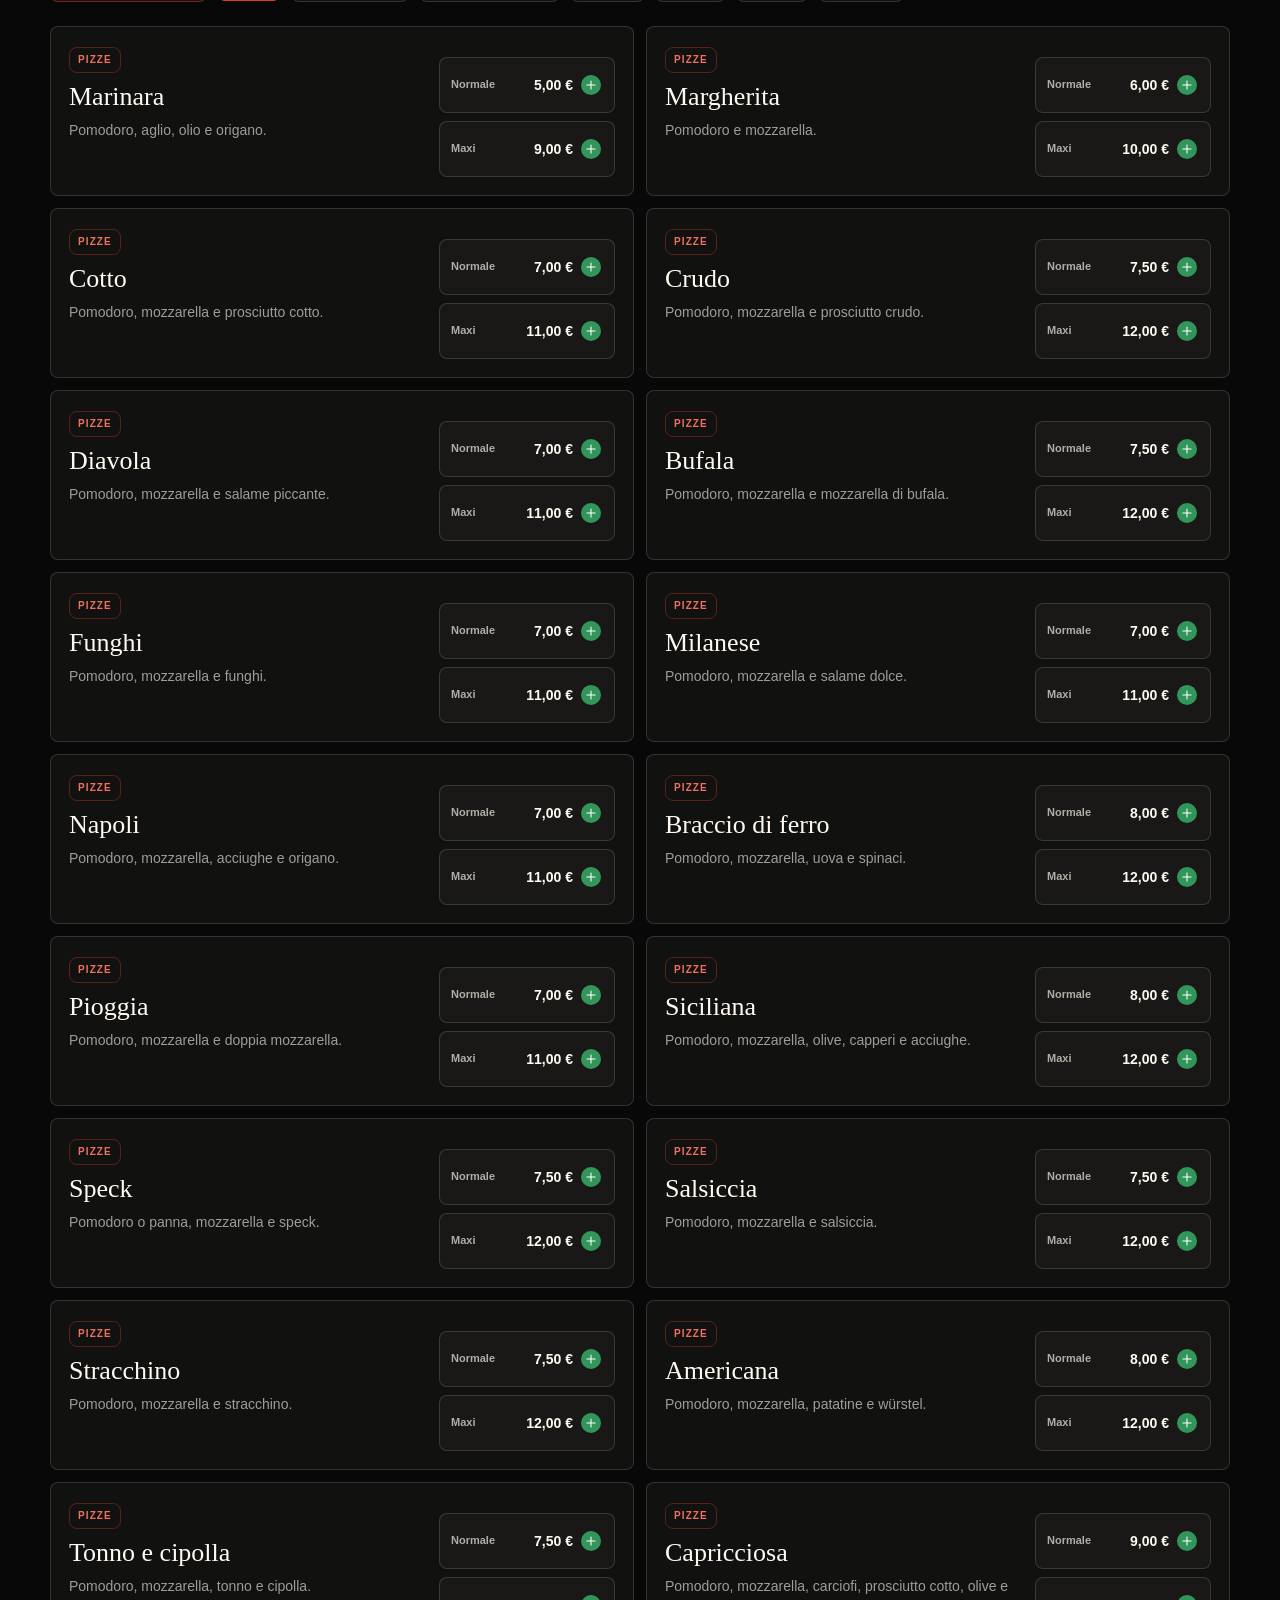
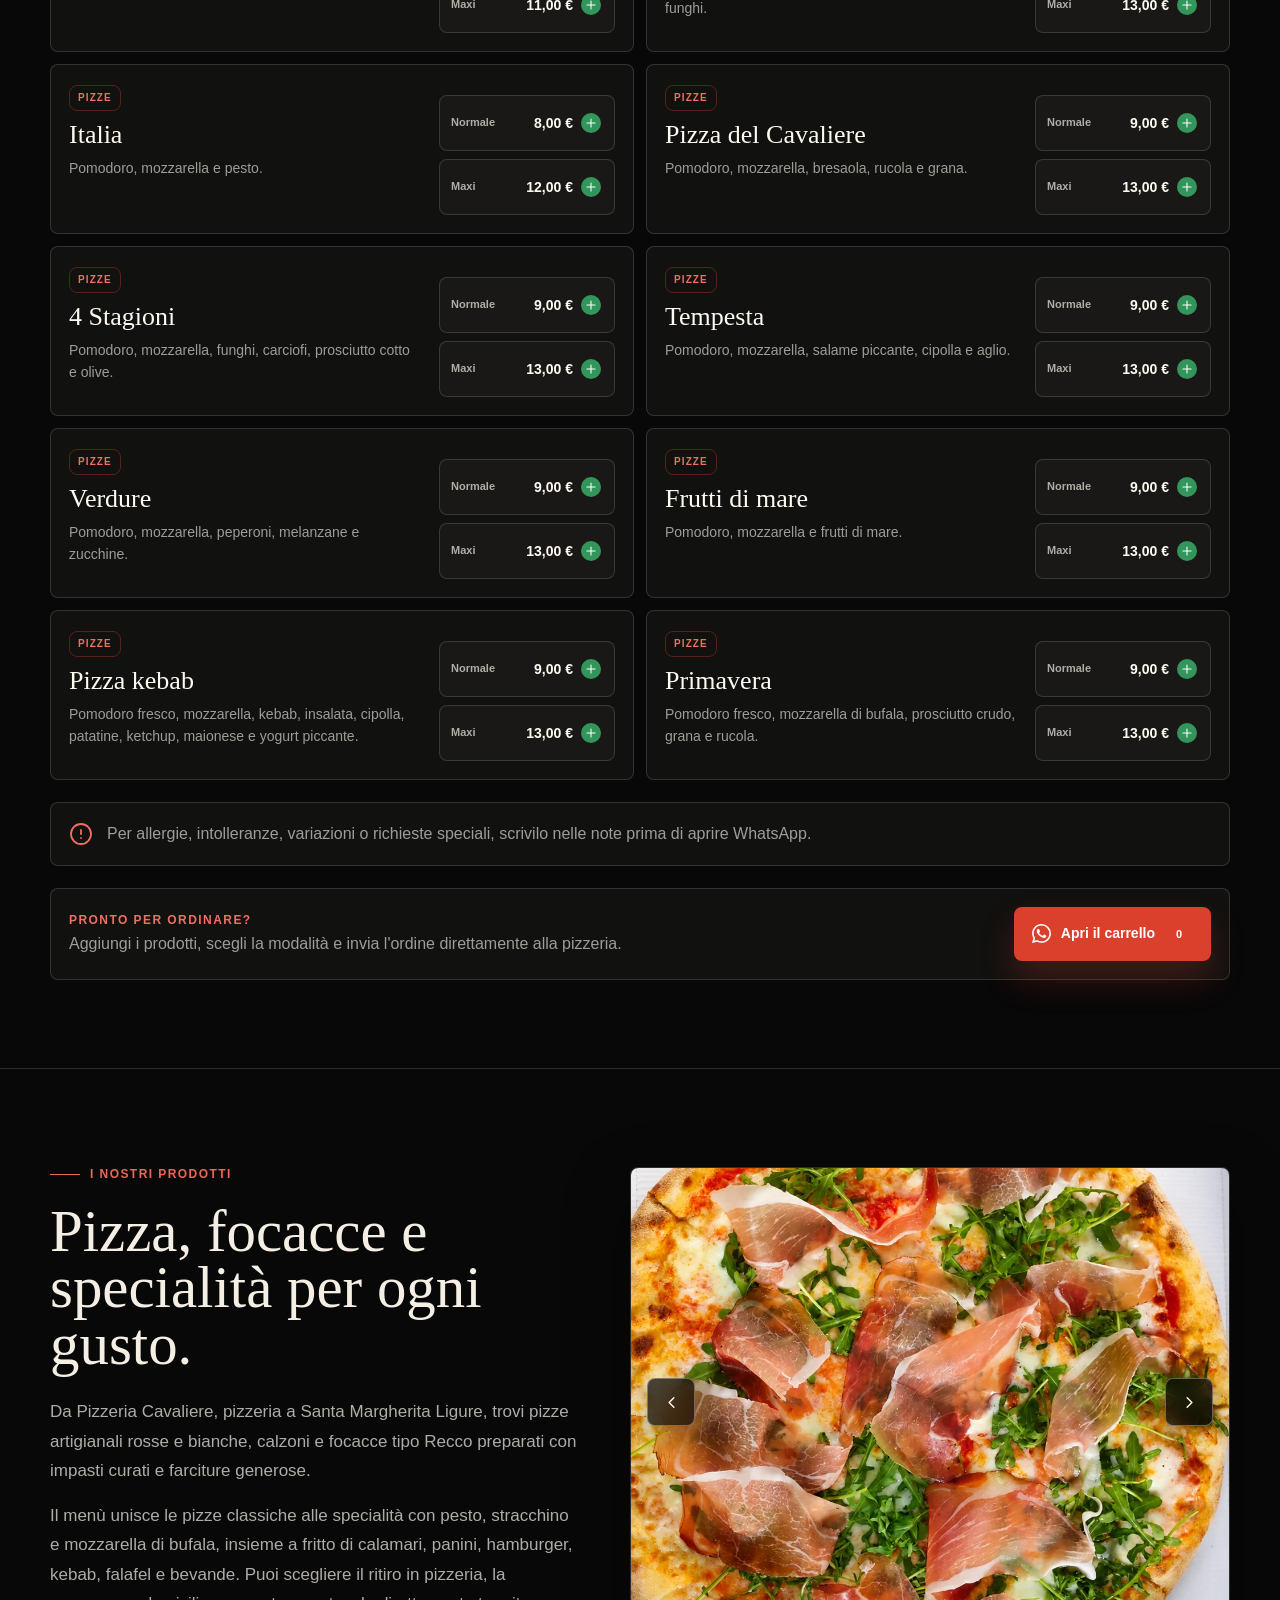
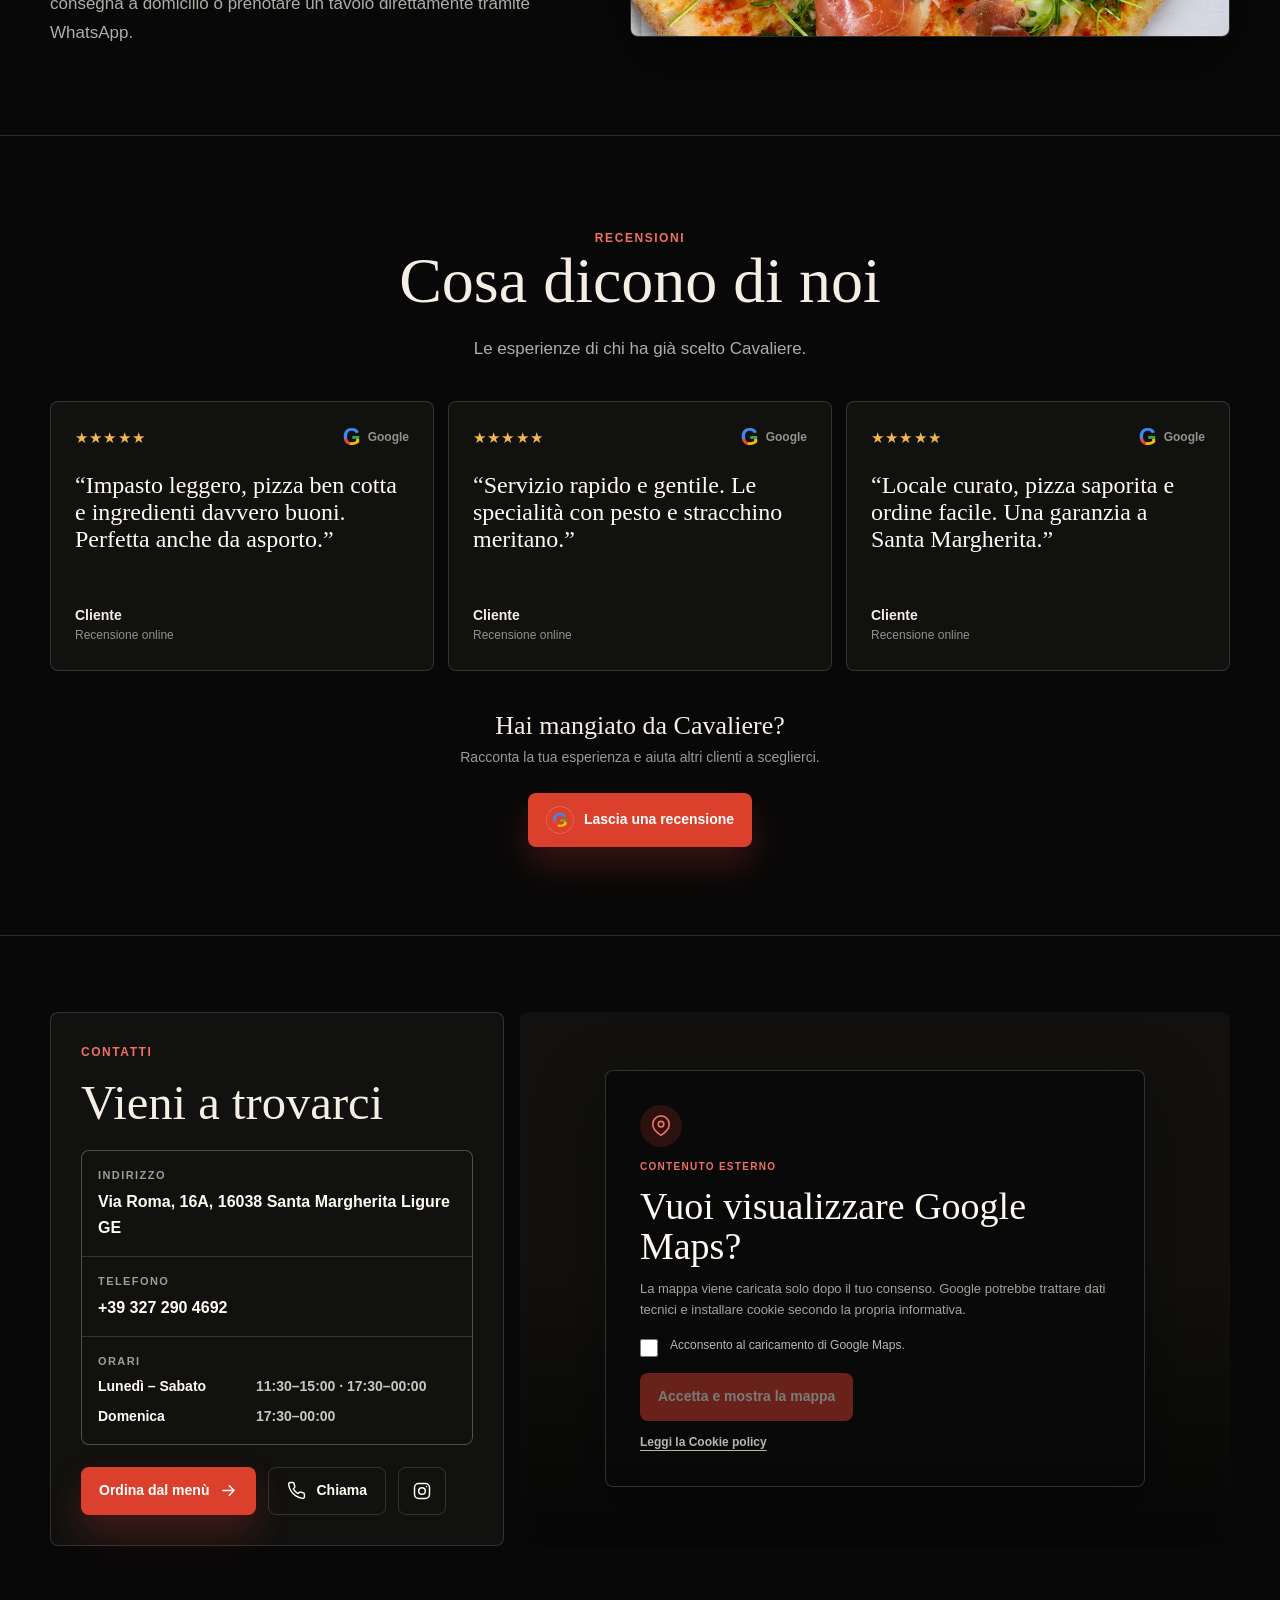
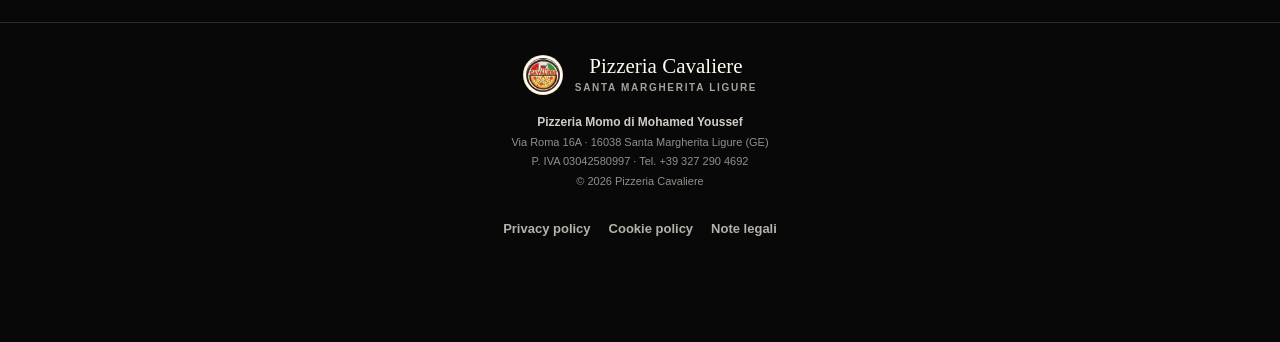
==== commit 02a48e7e: "Add files via upload" ====
--- a/index.html
+++ b/index.html
@@ -108,9 +108,13 @@
             <button type="button" data-set-language="en" aria-pressed="false">EN</button>
           </div>
 
-          <a class="mobile-call-pill" href="tel:+393272904692" data-phone-link aria-label="Chiama Pizzeria Cavaliere">
-            <svg viewBox="0 0 24 24" aria-hidden="true"><path d="M22 16.9v3a2 2 0 0 1-2.2 2 19.8 19.8 0 0 1-8.6-3.1 19.4 19.4 0 0 1-6-6A19.8 19.8 0 0 1 2.1 4.2 2 2 0 0 1 4.1 2h3a2 2 0 0 1 2 1.7c.1 1 .4 2 .7 2.8a2 2 0 0 1-.5 2.1L8 9.9a16 16 0 0 0 6 6l1.3-1.3a2 2 0 0 1 2.1-.5c.9.3 1.8.6 2.8.7a2 2 0 0 1 1.8 2.1z" /></svg>
-          </a>
+          <button class="mobile-cart-pill" type="button" data-open-cart aria-label="Apri il carrello">
+            <svg viewBox="0 0 24 24" aria-hidden="true">
+              <path d="M6 6h15l-1.6 8.4a2 2 0 0 1-2 1.6H9.2a2 2 0 0 1-2-1.7L5.4 3H2" />
+              <path d="M9 20h.01M18 20h.01" />
+            </svg>
+            <span class="mobile-cart-pill__count" data-cart-count>0</span>
+          </button>
 
           <button class="cart-pill" type="button" data-open-cart aria-label="Apri il carrello">
             <svg class="whatsapp-logo" viewBox="0 0 24 24" aria-hidden="true">
@@ -473,11 +477,16 @@
       </div>
     </footer>
 
-    <button class="mobile-order-bar is-hidden-on-hero" type="button" data-open-cart aria-label="Prenota o ordina su WhatsApp">
-      <span>Il tuo ordine</span>
-      <strong data-cart-total-preview>€0,00</strong>
-      <span class="mobile-order-bar__count" data-cart-count>0</span>
-    </button>
+    <div class="mobile-bottom-actions is-hidden-on-hero">
+      <button class="mobile-order-bar" type="button" data-open-cart aria-label="Prenota o ordina su WhatsApp">
+        <span>Il tuo ordine</span>
+        <strong data-cart-total-preview>€0,00</strong>
+        <span class="mobile-order-bar__count" data-cart-count>0</span>
+      </button>
+      <a class="mobile-bottom-call" href="tel:+3901851870697" data-landline-link aria-label="Chiama Pizzeria Cavaliere al numero fisso 0185 1870697" title="Chiama 0185 1870697">
+        <svg viewBox="0 0 24 24" aria-hidden="true"><path d="M22 16.9v3a2 2 0 0 1-2.2 2 19.8 19.8 0 0 1-8.6-3.1 19.4 19.4 0 0 1-6-6A19.8 19.8 0 0 1 2.1 4.2 2 2 0 0 1 4.1 2h3a2 2 0 0 1 2 1.7c.1 1 .4 2 .7 2.8a2 2 0 0 1-.5 2.1L8 9.9a16 16 0 0 0 6 6l1.3-1.3a2 2 0 0 1 2.1-.5c.9.3 1.8.6 2.8.7a2 2 0 0 1 1.8 2.1z" /></svg>
+      </a>
+    </div>
 
     <div class="cart-shell" id="cartShell" aria-hidden="true">
       <button class="cart-backdrop" type="button" data-close-cart aria-label="Chiudi ordine"></button>
--- a/styles.css
+++ b/styles.css
@@ -268,6 +268,7 @@
 }
 
 .cart-pill,
+.mobile-cart-pill,
 .button,
 .filter-button,
 .icon-button {
@@ -303,6 +304,7 @@
 }
 
 .cart-pill__count,
+.mobile-cart-pill__count,
 .mobile-order-bar__count,
 .menu-order-cta__count {
   min-width: 28px;
@@ -2333,7 +2335,7 @@
     padding: 3px;
   }
 
-  .site-header .mobile-call-pill {
+  .site-header .mobile-cart-pill {
     width: 40px;
     height: 40px;
   }
@@ -3861,7 +3863,7 @@
 }
 
 /* Mobile experience refinement */
-.mobile-call-pill {
+.mobile-cart-pill {
   display: none;
 }
 
@@ -3961,7 +3963,8 @@
     display: none;
   }
 
-  .mobile-call-pill {
+  .mobile-cart-pill {
+    position: relative;
     width: 44px;
     height: 44px;
     display: grid;
@@ -3973,9 +3976,21 @@
     box-shadow: 0 10px 26px rgba(219, 64, 45, 0.3);
   }
 
-  .mobile-call-pill svg {
+  .mobile-cart-pill svg {
     width: 20px;
     height: 20px;
+  }
+
+  .mobile-cart-pill__count {
+    position: absolute;
+    top: -7px;
+    right: -7px;
+    min-width: 21px;
+    height: 21px;
+    padding: 0 5px;
+    border: 1px solid rgba(255, 255, 255, 0.78);
+    font-size: 11px;
+    line-height: 1;
   }
 
   .mobile-order-bar {
@@ -4816,19 +4831,114 @@
 
 @media (max-width: 780px) {
   .reviews-grid {
+    height: 230px;
+    display: flex;
+    align-items: stretch;
+    gap: 12px;
+    margin-right: -14px;
+    padding: 0 14px 0 0;
+    overflow-x: auto;
+    overflow-y: hidden;
+    overscroll-behavior-inline: contain;
+    scroll-snap-type: x mandatory;
+    scrollbar-width: none;
+    touch-action: pan-x;
+    -webkit-overflow-scrolling: touch;
+  }
+
+  .reviews-grid::-webkit-scrollbar {
+    display: none;
+  }
+
+  .reviews-grid .review-card {
+    width: auto;
+    min-height: 230px;
+    height: 230px;
+    max-height: 230px;
+    flex: 0 0 calc(100% - 36px);
+    scroll-snap-align: start;
+    scroll-snap-stop: always;
+  }
+
+  .reviews-grid .review-card.reveal,
+  .reviews-grid .review-card.reveal.is-visible {
+    opacity: 1;
+    transform: none;
+    transition: none;
+  }
+}
+
+@media (max-width: 480px) {
+  .reviews-grid,
+  .reviews-grid .review-card {
+    min-height: 220px;
+    height: 220px;
+    max-height: 220px;
+  }
+
+  .reviews-grid .review-card {
+    flex-basis: calc(100% - 28px);
+  }
+}
+
+/* Mobile fixed actions: order and landline call. */
+.mobile-bottom-actions,
+.mobile-bottom-call {
+  display: none;
+}
+
+@media (max-width: 780px) {
+  .mobile-bottom-actions {
+    position: fixed;
+    z-index: 50;
+    right: 14px;
+    bottom: 14px;
+    left: 14px;
     display: grid;
-    grid-template-columns: 1fr;
-    gap: 12px;
-    margin-right: 0;
-    padding: 0;
-    overflow: visible;
-    scroll-snap-type: none;
-  }
-
-  .reviews-grid .review-card {
+    grid-template-columns: minmax(0, 1fr) 56px;
+    align-items: center;
+    gap: 8px;
+    transition: opacity 180ms ease, transform 220ms ease;
+  }
+
+  .mobile-bottom-actions.is-hidden-on-hero {
+    opacity: 0;
+    pointer-events: none;
+    transform: translateY(calc(100% + 24px));
+  }
+
+  .mobile-bottom-actions .mobile-order-bar {
+    position: static;
     width: 100%;
-    min-height: 220px;
-    flex: none;
-    scroll-snap-align: none;
-  }
-}
+    min-width: 0;
+    display: flex;
+  }
+
+  .mobile-bottom-call {
+    width: 56px;
+    height: 56px;
+    display: grid;
+    place-items: center;
+    border: 1px solid rgba(255, 255, 255, 0.28);
+    border-radius: var(--radius);
+    background: var(--red);
+    color: #fff;
+    box-shadow: 0 12px 30px rgba(0, 0, 0, 0.38);
+  }
+
+  .mobile-bottom-call svg {
+    width: 20px;
+    height: 20px;
+  }
+}
+
+@media (max-width: 480px) {
+  .mobile-bottom-actions {
+    grid-template-columns: minmax(0, 1fr) 56px;
+  }
+
+  .mobile-bottom-call {
+    width: 56px;
+    height: 56px;
+  }
+}
